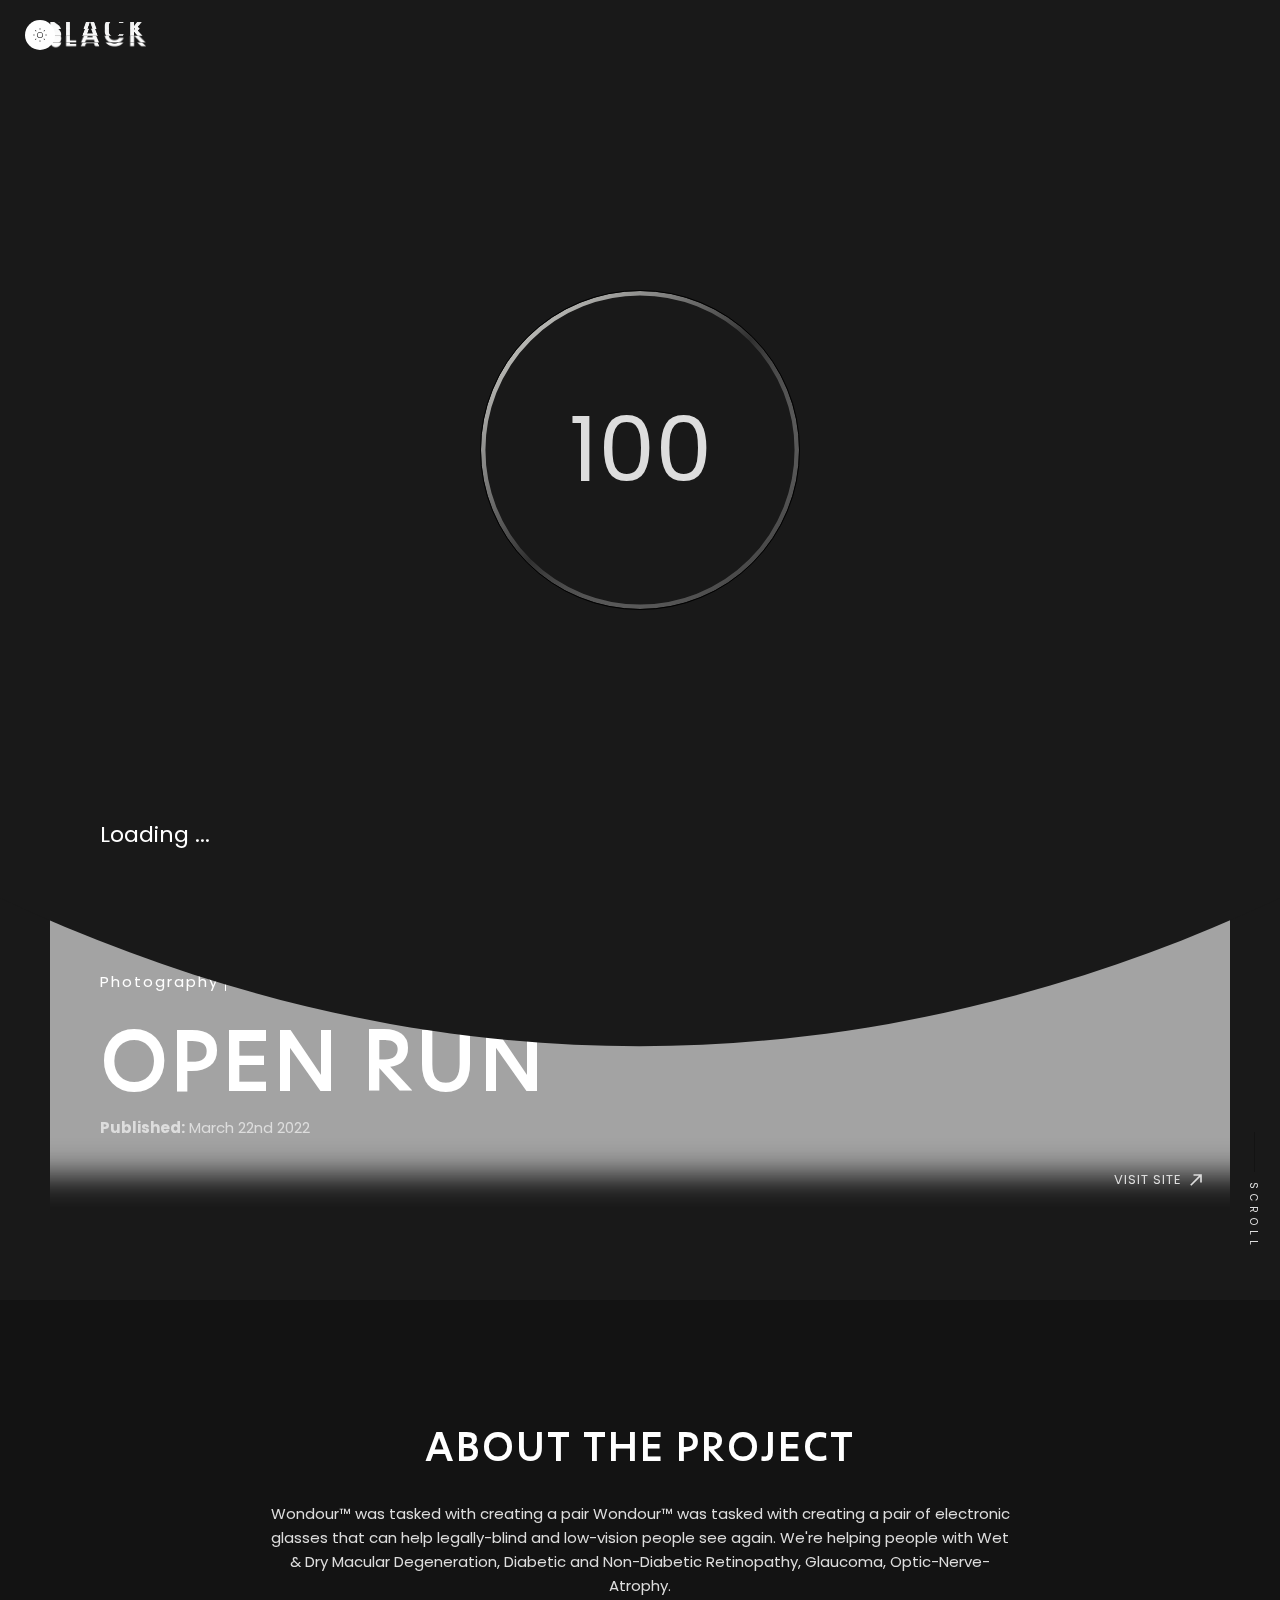
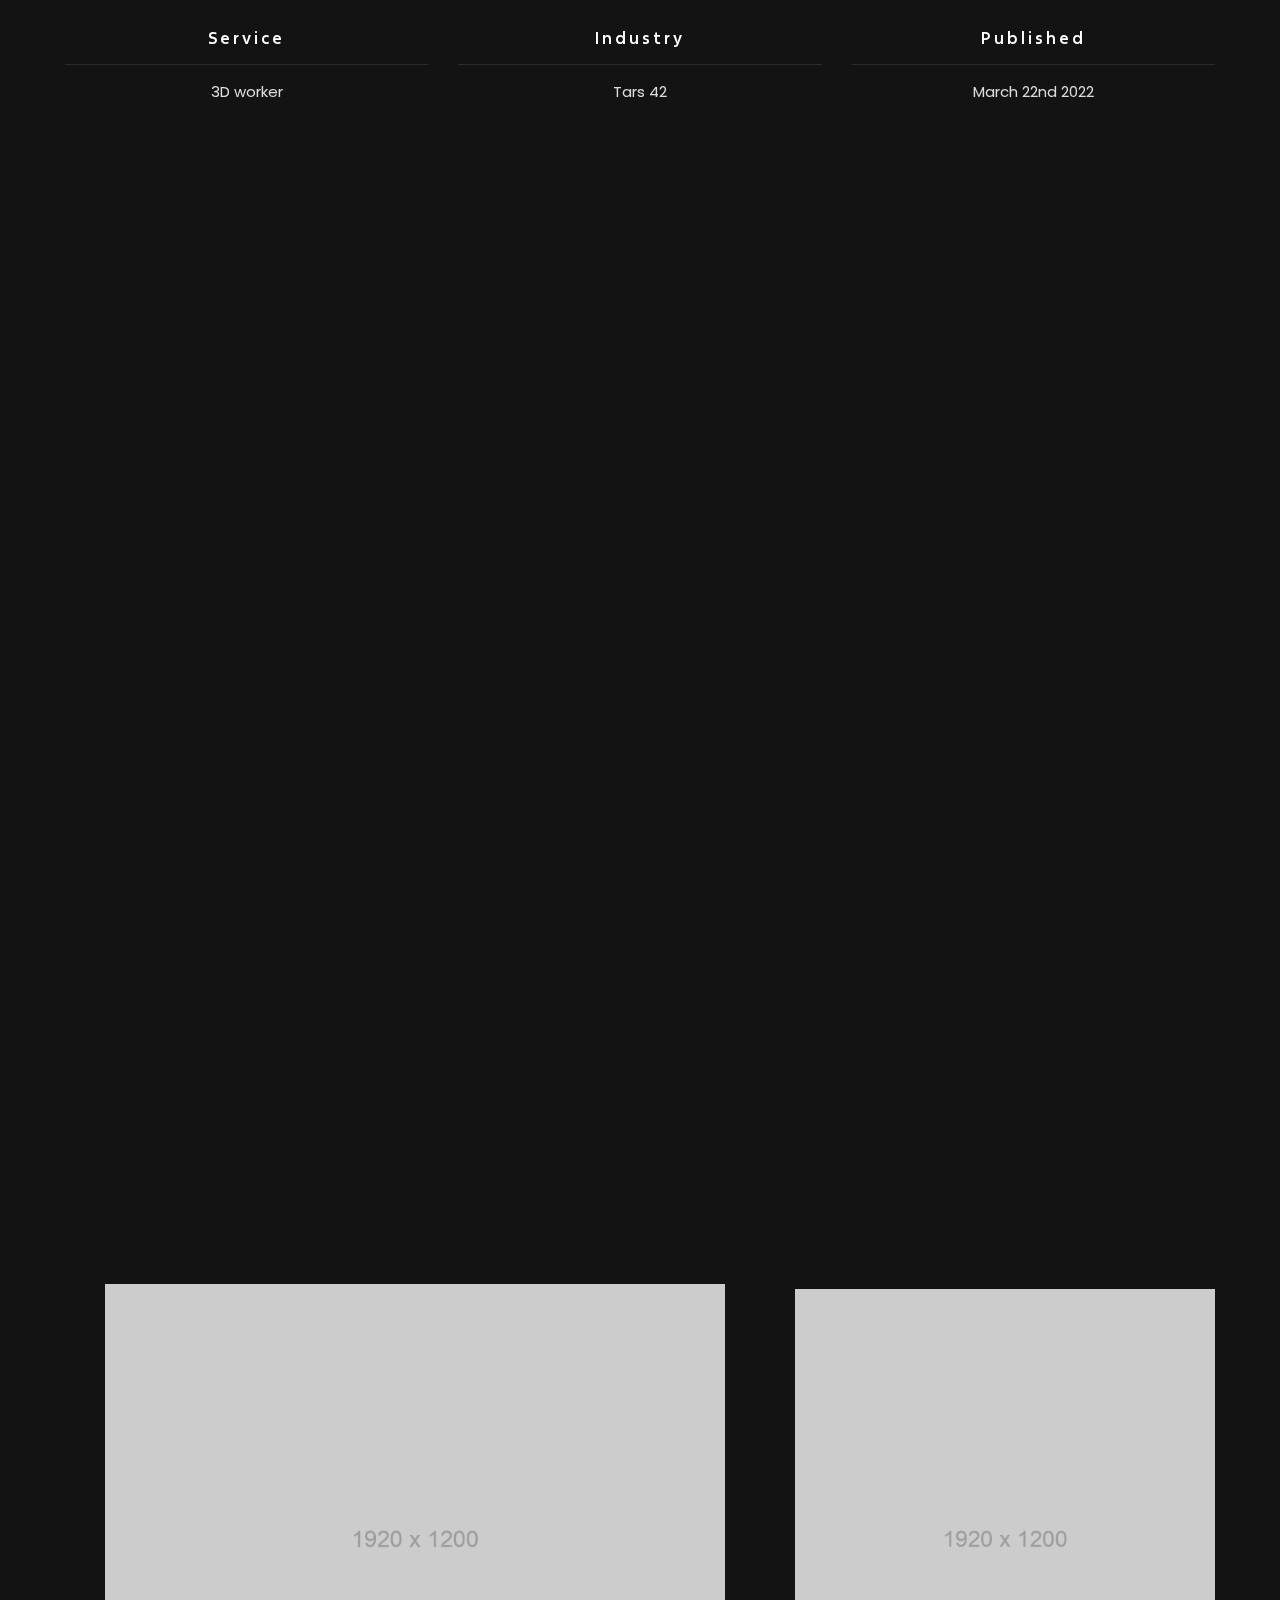
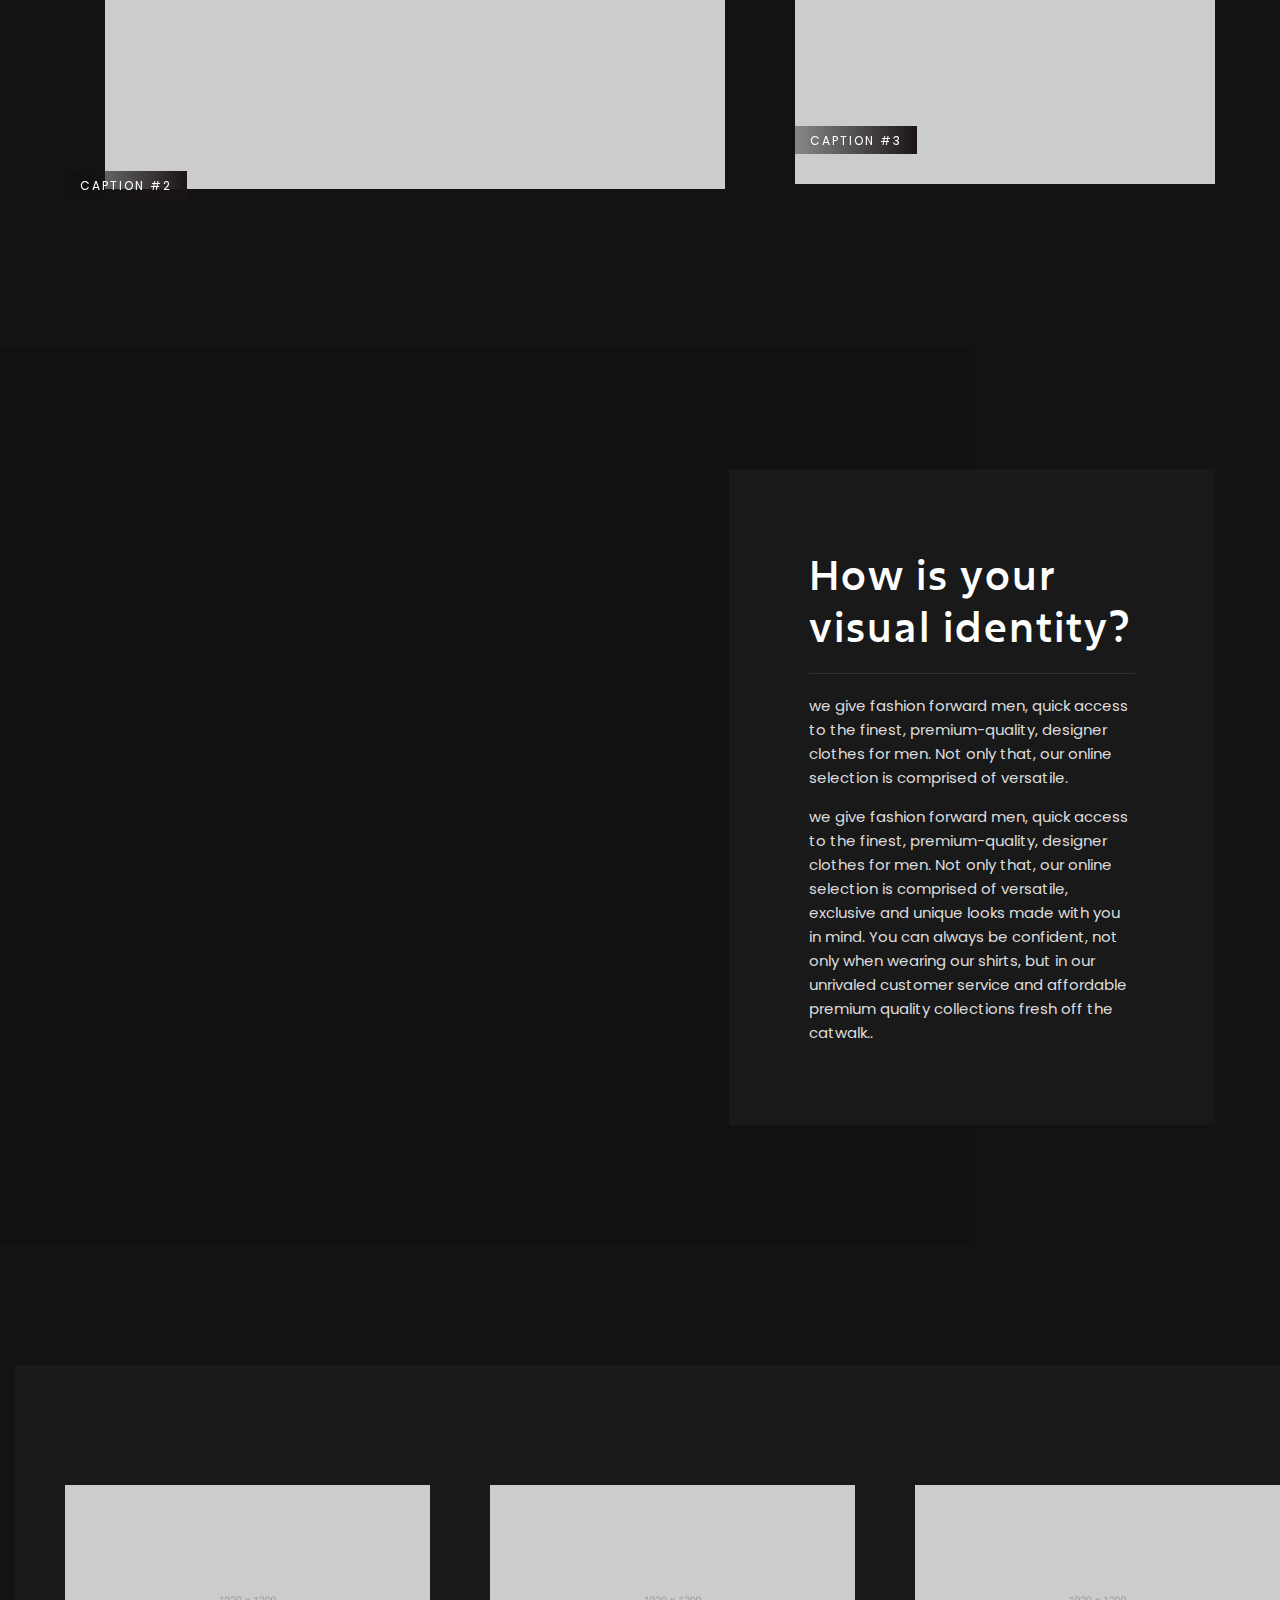
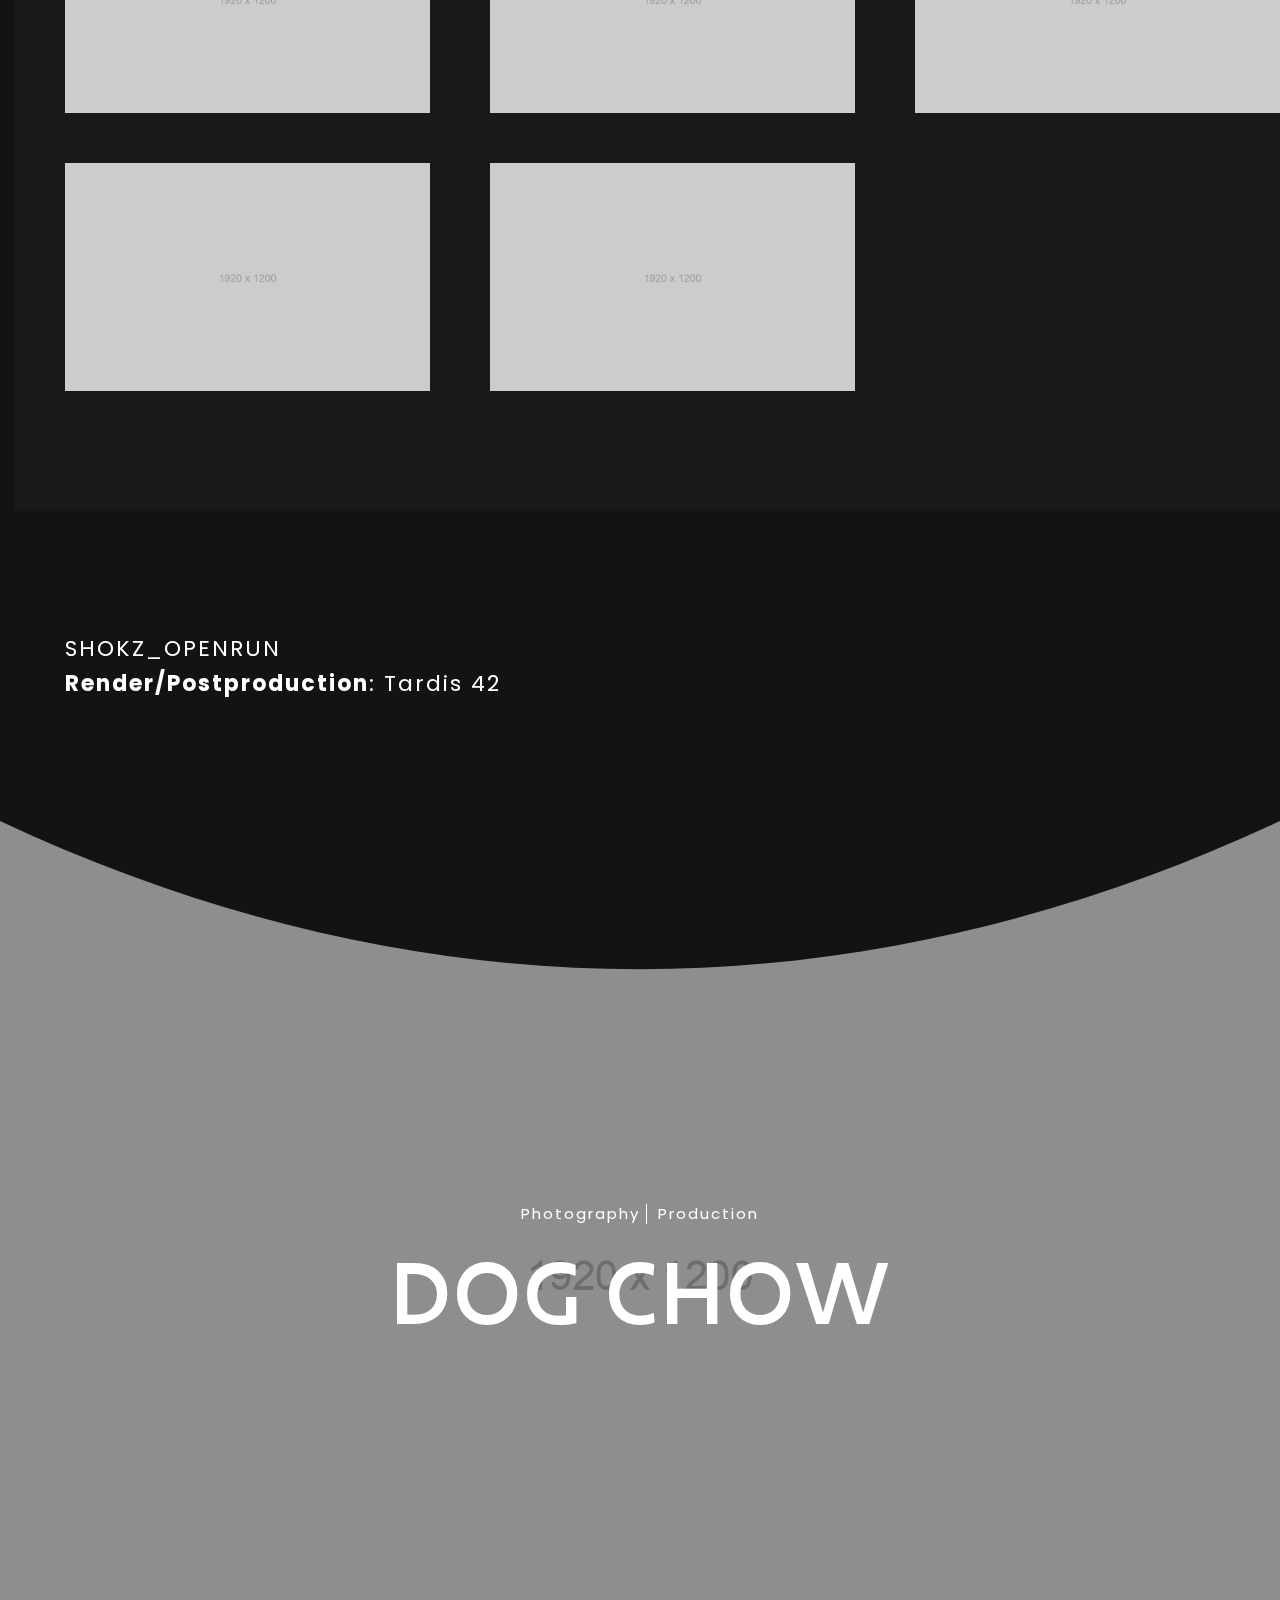
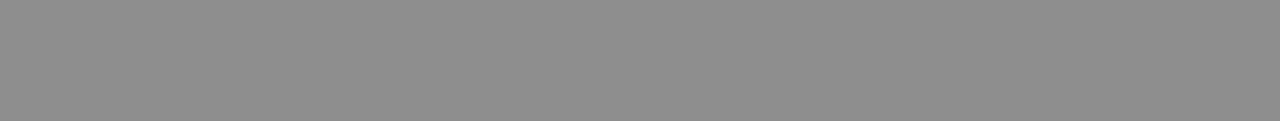
==== greenies.html @ b1cb2a5e "cambios en proyectos" ====
<!doctype html>
<html class="no-js" lang="">

<head>
    <meta charset="utf-8">

    <meta name="description" content="">
    <meta name="viewport" content="width=device-width, initial-scale=1">

    <link rel="icon" href="assets/img/logo-32x32.png" sizes="32x32"/>
    <link rel="icon" href="assets/img/logo-192x192.png" sizes="192x192"/>

    <title>OPEN RUN | Blackdsn</title>

    <link href="assets/css/plugins.css" rel="stylesheet"/>
    <link rel="stylesheet" href="assets/css/style.css">
</head>

<body class="v-dark dsn-ajax">


<div id="dsn_preloader" class="preloader">

    <div class="dsnload p-absolute">
        <span class="dsnload__row">
            <span class="dsnload__img">
            <img src="assets/img/logo-light.png" class="logo-dark" alt="Blackdsn" decoding="async" loading="lazy"/>
            <img src="assets/img/logo.png" class="logo-light" alt="Blackdsn" decoding="async" loading="lazy"/>
            </span>
        </span>
        <span class="dsnload__row dsnload__row--sibling">
            <span class="dsnload__img">
                 <img src="assets/img/logo-light.png" class="logo-dark" alt="Blackdsn" decoding="async" loading="lazy"/>
            <img src="assets/img/logo.png" class="logo-light" alt="Blackdsn" decoding="async" loading="lazy"/>
            </span>
        </span>
        <span class="dsnload__row dsnload__row--sibling">
            <span class="dsnload__img">
                <img src="assets/img/logo-light.png" class="logo-dark" alt="Blackdsn" decoding="async" loading="lazy"/>
            <img src="assets/img/logo.png" class="logo-light" alt="Blackdsn" decoding="async" loading="lazy"/>
            </span>
        </span>
        <span class="dsnload__row dsnload__row--sibling">
            <span class="dsnload__img">
               <img src="assets/img/logo-light.png" class="logo-dark" alt="Blackdsn" decoding="async" loading="lazy"/>
            <img src="assets/img/logo.png" class="logo-light" alt="Blackdsn" decoding="async" loading="lazy"/>
            </span>
        </span>


    </div>
    <svg width="100%" height="100%" viewBox="0 0 100 100" class="v-middle" preserveAspectRatio="xMinYMin meet"
         fill="none">
        <linearGradient id="linearColors" x1="0" y1="0" x2="1" y2="1">
            <stop offset="0%" stop-color="var(--theme-color)"></stop>
            <stop offset="50%" stop-color="var(--border-color)"></stop>
            <stop offset="100%" stop-color="var(--assistant-color)"></stop>
        </linearGradient>
        <path class="dsn-progress-path" d="M50,1 a49,49 0 0,1 0,98 a49,49 0 0,1 0,-98"/>
    </svg>
    <div class="loading-circle v-middle">
        <p class="loading-count v-middle">0</p>
    </div>

    <span class="loading-text text-uppercase mt-30 dsn-container">Loading ...</span>
    <div class="bg-load background-section d-flex align-items-end">
        <svg class="dsn-separator-bottom dsn-icon-assistant-color" width="100%" height="100%" viewBox="0 0 100 10"
             preserveAspectRatio="none">
            <path class="path-anim separator__path" data-dsn-to="M 0 0 C 40 0 55 0 100 0 L 0 0 Z"
                  vector-effect="non-scaling-stroke" d="M 0 0 C 40 16 75 10 100 0 L 0 0 Z"></path>
        </svg>
    </div>

</div>

<main id="main_root" class="main-root">

    <!-- ========== Menu ========== -->
    <header id="site_menu_header" class="site-header  dsn-container d-none dsn-hamburger">
        <div class="main-logo">
            <a href="index.html" data-dsn-text="Blackdsn" class="custom-logo-link main-brand effect-ajax" rel="home"
               aria-current="page">
                <img src="assets/img/logo-light.png" class="custom-logo logo-light" alt="Blackdsn"/>
                <img src="assets/img/logo.png" class="custom-logo logo-dark" alt="Blackdsn"/>
            </a>
        </div>
        <nav class="main-navigation ">
            <div class="menu-cover-title header-container dsn-container">MENU</div>
            <ul id="dsn-primary-list" class="primary-nav h2">
                <li class="nav-item has-sub-menu">
                    <a title="Home" href="#0">
                        <span class="overflow ">Home</span>
                    </a>
                    <ul class="nav-item">
                        <li class="dsn-back">
                                <span>
                                    <svg xmlns="http://www.w3.org/2000/svg" x="0px" y="0px" width="30px"
                                         viewBox="0 0 400.004 400.004" xml:space="preserve">
                                        <g>
                                            <path
                                                    d="M382.688,182.686H59.116l77.209-77.214c6.764-6.76,6.764-17.726,0-24.485c-6.764-6.764-17.73-6.764-24.484,0L5.073,187.757 c-6.764,6.76-6.764,17.727,0,24.485l106.768,106.775c3.381,3.383,7.812,5.072,12.242,5.072c4.43,0,8.861-1.689,12.242-5.072 c6.764-6.76,6.764-17.726,0-24.484l-77.209-77.218h323.572c9.562,0,17.316-7.753,17.316-17.315 C400.004,190.438,392.251,182.686,382.688,182.686z"/>
                                        </g>
                                    </svg>
                                    <span class="text-toggle-back">
                                        <span class="text-name">Home</span>
                                        <span class="text-back">Back</span>
                                    </span>
                                </span>
                        </li>
                        <li class="nav-item ">
                            <a title="Home" href="index.html">
                                <span class="overflow">Main Demo</span>
                            </a>
                        </li>
                        <li class="nav-item ">
                            <a title="Business" href="business.html" data-dsn-text="Business">
                                <span class="overflow">Business</span>
                            </a>
                        </li>
                        <li class="nav-item ">
                            <a title="Architecture" href="architecture.html" data-dsn-text="Architecture">
                                <span class="overflow">Architecture</span>
                            </a>
                        </li>
                        <li class="nav-item ">
                            <a title="Personal" href="personal.html" data-dsn-text="Personal">
                                <span class="overflow">Personal</span>
                            </a>
                        </li>
                        <li class="nav-item ">
                            <a title="Photographer" href="photographer.html" data-dsn-text="Photographer">
                                <span class="overflow">Photographer</span>
                            </a>
                        </li>
                        <li class="nav-item ">
                            <a title="Resume" href="resume.html" data-dsn-text="Resume">
                                <span class="overflow">Resume</span>
                            </a>
                        </li>
                        <li class="nav-item ">
                            <a title="Portfolio" href="metro-portfolio-1.html" data-dsn-text="Our Portfolio">
                                <span class="overflow">Metro Portfolio 1</span>
                            </a>
                        </li>
                        <li class="nav-item ">
                            <a title="Portfolio" href="metro-portfolio-2.html" data-dsn-text="Our Portfolio">
                                <span class="overflow">Metro Portfolio 2</span>
                            </a>
                        </li>
                    </ul>
                </li>
                <li class="nav-item has-sub-menu">
                    <a title="Home" href="#0">
                        <span class="overflow ">Portfolio</span>
                    </a>
                    <ul class="nav-item">
                        <li class="dsn-back">
                                <span>
                                    <svg xmlns="http://www.w3.org/2000/svg" x="0px" y="0px" width="30px"
                                         viewBox="0 0 400.004 400.004" xml:space="preserve">
                                        <g>
                                            <path
                                                    d="M382.688,182.686H59.116l77.209-77.214c6.764-6.76,6.764-17.726,0-24.485c-6.764-6.764-17.73-6.764-24.484,0L5.073,187.757 c-6.764,6.76-6.764,17.727,0,24.485l106.768,106.775c3.381,3.383,7.812,5.072,12.242,5.072c4.43,0,8.861-1.689,12.242-5.072 c6.764-6.76,6.764-17.726,0-24.484l-77.209-77.218h323.572c9.562,0,17.316-7.753,17.316-17.315 C400.004,190.438,392.251,182.686,382.688,182.686z"/>
                                        </g>
                                    </svg>
                                    <span class="text-toggle-back">
                                        <span class="text-name">Portfolio</span>
                                        <span class="text-back">Back</span>
                                    </span>
                                </span>
                        </li>
                        <li class="nav-item has-sub-menu">
                            <a title="Carousel" href="#0" data-dsn-text="Business">
                                <span class="overflow">Carousel</span>
                            </a>
                            <ul class="nav-item">
                                <li class="dsn-back">
                                <span>
                                    <svg xmlns="http://www.w3.org/2000/svg" x="0px" y="0px" width="30px"
                                         viewBox="0 0 400.004 400.004" xml:space="preserve">
                                        <g>
                                            <path
                                                    d="M382.688,182.686H59.116l77.209-77.214c6.764-6.76,6.764-17.726,0-24.485c-6.764-6.764-17.73-6.764-24.484,0L5.073,187.757 c-6.764,6.76-6.764,17.727,0,24.485l106.768,106.775c3.381,3.383,7.812,5.072,12.242,5.072c4.43,0,8.861-1.689,12.242-5.072 c6.764-6.76,6.764-17.726,0-24.484l-77.209-77.218h323.572c9.562,0,17.316-7.753,17.316-17.315 C400.004,190.438,392.251,182.686,382.688,182.686z"/>
                                        </g>
                                    </svg>
                                    <span class="text-toggle-back">
                                        <span class="text-name">Carousel</span>
                                        <span class="text-back">Back</span>
                                    </span>
                                </span>
                                </li>
                                <li class="nav-item ">
                                    <a title="Carousel Portfolio 1" href="carousel-portfolio-1.html"
                                       data-dsn-text="Our Portfolio">
                                        <span class="overflow">Carousel Portfolio 1</span>
                                    </a>
                                </li>
                                <li class="nav-item ">
                                    <a title="Carousel Portfolio" href="carousel-portfolio-2.html"
                                       data-dsn-text="Our Portfolio">
                                        <span class="overflow">Carousel Portfolio 2</span>
                                    </a>
                                </li>
                                <li class="nav-item ">
                                    <a title="Carousel Portfolio 3" href="carousel-portfolio-3.html"
                                       data-dsn-text="Our Portfolio">
                                        <span class="overflow">Carousel Portfolio 3</span>
                                    </a>
                                </li>
                            </ul>
                        </li>

                        <li class="nav-item has-sub-menu">
                            <a title="Carousel" href="#0" data-dsn-text="Business">
                                <span class="overflow">Sliders</span>
                            </a>
                            <ul class="nav-item">
                                <li class="dsn-back">
                                <span>
                                    <svg xmlns="http://www.w3.org/2000/svg" x="0px" y="0px" width="30px"
                                         viewBox="0 0 400.004 400.004" xml:space="preserve">
                                        <g>
                                            <path
                                                    d="M382.688,182.686H59.116l77.209-77.214c6.764-6.76,6.764-17.726,0-24.485c-6.764-6.764-17.73-6.764-24.484,0L5.073,187.757 c-6.764,6.76-6.764,17.727,0,24.485l106.768,106.775c3.381,3.383,7.812,5.072,12.242,5.072c4.43,0,8.861-1.689,12.242-5.072 c6.764-6.76,6.764-17.726,0-24.484l-77.209-77.218h323.572c9.562,0,17.316-7.753,17.316-17.315 C400.004,190.438,392.251,182.686,382.688,182.686z"/>
                                        </g>
                                    </svg>
                                    <span class="text-toggle-back">
                                        <span class="text-name">Sliders</span>
                                        <span class="text-back">Back</span>
                                    </span>
                                </span>
                                </li>
                                <li class="nav-item has-sub-menu">
                                    <a title="Slider" href="#0" data-dsn-text="Our Portfolio">
                                        <span class="overflow">Fullscreen</span>
                                    </a>
                                    <ul class="nav-item">
                                        <li class="dsn-back">
                                            <span>
                                    <svg xmlns="http://www.w3.org/2000/svg" x="0px" y="0px" width="30px"
                                         viewBox="0 0 400.004 400.004" xml:space="preserve">
                                        <g>
                                            <path d="M382.688,182.686H59.116l77.209-77.214c6.764-6.76,6.764-17.726,0-24.485c-6.764-6.764-17.73-6.764-24.484,0L5.073,187.757 c-6.764,6.76-6.764,17.727,0,24.485l106.768,106.775c3.381,3.383,7.812,5.072,12.242,5.072c4.43,0,8.861-1.689,12.242-5.072 c6.764-6.76,6.764-17.726,0-24.484l-77.209-77.218h323.572c9.562,0,17.316-7.753,17.316-17.315 C400.004,190.438,392.251,182.686,382.688,182.686z"/>
                                        </g>
                                    </svg>
                                    <span class="text-toggle-back">
                                        <span class="text-name">Fullscreen</span>
                                        <span class="text-back">Back</span>
                                    </span>
                                </span>
                                        </li>
                                        <li class="nav-item ">
                                            <a title="Slider" href="fullscreen-distortion-horizontal.html" data-dsn-text="Our Portfolio">
                                                <span class="overflow">Slider Distortion / H</span>
                                            </a>
                                        </li>
                                        <li class="nav-item">

                                            <a title="Slider" href="fullscreen-distortion-vertical.html" data-dsn-text="Our Portfolio">
                                                <span class="overflow">Slider Distortion / V</span>
                                            </a>

                                        </li>
                                        <li class="nav-item">

                                            <a title="Slider" href="fullscreen-parallax-horizontal.html" data-dsn-text="Our Portfolio">
                                                <span class="overflow">Slider Parallax / H</span>
                                            </a>

                                        </li>
                                        <li class="nav-item">

                                            <a title="Slider" href="fullscreen-parallax-vertical.html" data-dsn-text="Our Portfolio">
                                                <span class="overflow">Slider Parallax / V</span>
                                            </a>
                                        </li>
                                    </ul>
                                </li>
                                <li class="nav-item has-sub-menu">
                                    <a title="Slider" href="#0" data-dsn-text="Our Portfolio">
                                        <span class="overflow">Padding</span>
                                    </a>
                                    <ul class="nav-item">
                                        <li class="dsn-back">
                                            <span>
                                    <svg xmlns="http://www.w3.org/2000/svg" x="0px" y="0px" width="30px"
                                         viewBox="0 0 400.004 400.004" xml:space="preserve">
                                        <g>
                                            <path d="M382.688,182.686H59.116l77.209-77.214c6.764-6.76,6.764-17.726,0-24.485c-6.764-6.764-17.73-6.764-24.484,0L5.073,187.757 c-6.764,6.76-6.764,17.727,0,24.485l106.768,106.775c3.381,3.383,7.812,5.072,12.242,5.072c4.43,0,8.861-1.689,12.242-5.072 c6.764-6.76,6.764-17.726,0-24.484l-77.209-77.218h323.572c9.562,0,17.316-7.753,17.316-17.315 C400.004,190.438,392.251,182.686,382.688,182.686z"/>
                                        </g>
                                    </svg>
                                    <span class="text-toggle-back">
                                        <span class="text-name">Padding</span>
                                        <span class="text-back">Back</span>
                                    </span>
                                </span>
                                        </li>
                                        <li class="nav-item ">
                                            <a title="Slider" href="padding-distortion-horizontal.html" data-dsn-text="Our Portfolio">
                                                <span class="overflow">Slider Distortion / H</span>
                                            </a>
                                        </li>
                                        <li class="nav-item">

                                            <a title="Slider" href="padding-distortion-vertical.html" data-dsn-text="Our Portfolio">
                                                <span class="overflow">Slider Distortion / V</span>
                                            </a>

                                        </li>
                                        <li class="nav-item">

                                            <a title="Slider" href="padding-parallax-horizontal.html" data-dsn-text="Our Portfolio">
                                                <span class="overflow">Slider Parallax / H</span>
                                            </a>

                                        </li>
                                        <li class="nav-item">

                                            <a title="Slider" href="padding-parallax-vertical.html" data-dsn-text="Our Portfolio">
                                                <span class="overflow">Slider Parallax / V</span>
                                            </a>
                                        </li>
                                    </ul>
                                </li>
                                <li class="nav-item has-sub-menu">
                                    <a title="Slider" href="#0" data-dsn-text="Our Portfolio">
                                        <span class="overflow">Halfscreen</span>
                                    </a>
                                    <ul class="nav-item">
                                        <li class="dsn-back">
                                            <span>
                                    <svg xmlns="http://www.w3.org/2000/svg" x="0px" y="0px" width="30px"
                                         viewBox="0 0 400.004 400.004" xml:space="preserve">
                                        <g>
                                            <path d="M382.688,182.686H59.116l77.209-77.214c6.764-6.76,6.764-17.726,0-24.485c-6.764-6.764-17.73-6.764-24.484,0L5.073,187.757 c-6.764,6.76-6.764,17.727,0,24.485l106.768,106.775c3.381,3.383,7.812,5.072,12.242,5.072c4.43,0,8.861-1.689,12.242-5.072 c6.764-6.76,6.764-17.726,0-24.484l-77.209-77.218h323.572c9.562,0,17.316-7.753,17.316-17.315 C400.004,190.438,392.251,182.686,382.688,182.686z"/>
                                        </g>
                                    </svg>
                                    <span class="text-toggle-back">
                                        <span class="text-name">Halfscreen</span>
                                        <span class="text-back">Back</span>
                                    </span>
                                </span>
                                        </li>
                                        <li class="nav-item ">
                                            <a title="Slider" href="half-distortion-horizontal.html" data-dsn-text="Our Portfolio">
                                                <span class="overflow">Slider Distortion / H</span>
                                            </a>
                                        </li>
                                        <li class="nav-item">

                                            <a title="Slider" href="half-distortion-vertical.html" data-dsn-text="Our Portfolio">
                                                <span class="overflow">Slider Distortion / V</span>
                                            </a>

                                        </li>
                                        <li class="nav-item">

                                            <a title="Slider" href="half-parallax-horizontal.html" data-dsn-text="Our Portfolio">
                                                <span class="overflow">Slider Parallax / H</span>
                                            </a>

                                        </li>
                                        <li class="nav-item">

                                            <a title="Slider" href="half-parallax-vertical.html" data-dsn-text="Our Portfolio">
                                                <span class="overflow">Slider Parallax / V</span>
                                            </a>
                                        </li>
                                    </ul>
                                </li>
                            </ul>


                        </li>

                        <li class="nav-item has-sub-menu">
                            <a title="Card" href="#0" data-dsn-text="Portfolio">
                                <span class="overflow">Card</span>
                            </a>
                            <ul class="nav-item">
                                <li class="dsn-back">
                                <span>
                                    <svg xmlns="http://www.w3.org/2000/svg" x="0px" y="0px" width="30px"
                                         viewBox="0 0 400.004 400.004" xml:space="preserve">
                                        <g>
                                            <path
                                                    d="M382.688,182.686H59.116l77.209-77.214c6.764-6.76,6.764-17.726,0-24.485c-6.764-6.764-17.73-6.764-24.484,0L5.073,187.757 c-6.764,6.76-6.764,17.727,0,24.485l106.768,106.775c3.381,3.383,7.812,5.072,12.242,5.072c4.43,0,8.861-1.689,12.242-5.072 c6.764-6.76,6.764-17.726,0-24.484l-77.209-77.218h323.572c9.562,0,17.316-7.753,17.316-17.315 C400.004,190.438,392.251,182.686,382.688,182.686z"/>
                                        </g>
                                    </svg>
                                    <span class="text-toggle-back">
                                        <span class="text-name">Card</span>
                                        <span class="text-back">Back</span>
                                    </span>
                                </span>
                                </li>
                                <li class="nav-item ">
                                    <a title="work card 1" href="work-card-1.html"
                                       data-dsn-text="Our Portfolio">
                                        <span class="overflow">Work Card 1</span>
                                    </a>
                                </li>
                                <li class="nav-item ">
                                    <a title="work card 2" href="work-card-2.html"
                                       data-dsn-text="Our Portfolio">
                                        <span class="overflow">Work Card 2</span>
                                    </a>
                                </li>

                            </ul>
                        </li>

                        <li class="nav-item has-sub-menu">
                            <a title="Card" href="#0" data-dsn-text="Portfolio">
                                <span class="overflow">Classic</span>
                            </a>
                            <ul class="nav-item">
                                <li class="dsn-back">
                                <span>
                                    <svg xmlns="http://www.w3.org/2000/svg" x="0px" y="0px" width="30px"
                                         viewBox="0 0 400.004 400.004" xml:space="preserve">
                                        <g>
                                            <path
                                                    d="M382.688,182.686H59.116l77.209-77.214c6.764-6.76,6.764-17.726,0-24.485c-6.764-6.764-17.73-6.764-24.484,0L5.073,187.757 c-6.764,6.76-6.764,17.727,0,24.485l106.768,106.775c3.381,3.383,7.812,5.072,12.242,5.072c4.43,0,8.861-1.689,12.242-5.072 c6.764-6.76,6.764-17.726,0-24.484l-77.209-77.218h323.572c9.562,0,17.316-7.753,17.316-17.315 C400.004,190.438,392.251,182.686,382.688,182.686z"/>
                                        </g>
                                    </svg>
                                    <span class="text-toggle-back">
                                        <span class="text-name">Classic</span>
                                        <span class="text-back">Back</span>
                                    </span>
                                </span>
                                </li>
                                <li class="nav-item ">
                                    <a title="work classic 1" href="work-classic-1.html"
                                       data-dsn-text="Our Portfolio">
                                        <span class="overflow">Work classic 1</span>
                                    </a>
                                </li>
                                <li class="nav-item ">
                                    <a title="work classic 2" href="work-classic-2.html"
                                       data-dsn-text="Our Portfolio">
                                        <span class="overflow">Work classic 2</span>
                                    </a>
                                </li>

                            </ul>
                        </li>

                        <li class="nav-item has-sub-menu">
                            <a title="List" href="#0" data-dsn-text="Portfolio">
                                <span class="overflow">List</span>
                            </a>
                            <ul class="nav-item">
                                <li class="dsn-back">
                                <span>
                                    <svg xmlns="http://www.w3.org/2000/svg" x="0px" y="0px" width="30px"
                                         viewBox="0 0 400.004 400.004" xml:space="preserve">
                                        <g>
                                            <path
                                                    d="M382.688,182.686H59.116l77.209-77.214c6.764-6.76,6.764-17.726,0-24.485c-6.764-6.764-17.73-6.764-24.484,0L5.073,187.757 c-6.764,6.76-6.764,17.727,0,24.485l106.768,106.775c3.381,3.383,7.812,5.072,12.242,5.072c4.43,0,8.861-1.689,12.242-5.072 c6.764-6.76,6.764-17.726,0-24.484l-77.209-77.218h323.572c9.562,0,17.316-7.753,17.316-17.315 C400.004,190.438,392.251,182.686,382.688,182.686z"/>
                                        </g>
                                    </svg>
                                    <span class="text-toggle-back">
                                        <span class="text-name">List</span>
                                        <span class="text-back">Back</span>
                                    </span>
                                </span>
                                </li>
                                <li class="nav-item ">
                                    <a title="work list 1" href="work-list-1.html"
                                       data-dsn-text="Our Portfolio">
                                        <span class="overflow">Work List 1</span>
                                    </a>
                                </li>
                                <li class="nav-item ">
                                    <a title="work list 2" href="work-list-2.html"
                                       data-dsn-text="Our Portfolio">
                                        <span class="overflow">Work List 2</span>
                                    </a>
                                </li>

                            </ul>
                        </li>

                        <li class="nav-item has-sub-menu">
                            <a title="Metro" href="#0" data-dsn-text="Portfolio">
                                <span class="overflow">Metro</span>
                            </a>
                            <ul class="nav-item">
                                <li class="dsn-back">
                                <span>
                                    <svg xmlns="http://www.w3.org/2000/svg" x="0px" y="0px" width="30px"
                                         viewBox="0 0 400.004 400.004" xml:space="preserve">
                                        <g>
                                            <path
                                                    d="M382.688,182.686H59.116l77.209-77.214c6.764-6.76,6.764-17.726,0-24.485c-6.764-6.764-17.73-6.764-24.484,0L5.073,187.757 c-6.764,6.76-6.764,17.727,0,24.485l106.768,106.775c3.381,3.383,7.812,5.072,12.242,5.072c4.43,0,8.861-1.689,12.242-5.072 c6.764-6.76,6.764-17.726,0-24.484l-77.209-77.218h323.572c9.562,0,17.316-7.753,17.316-17.315 C400.004,190.438,392.251,182.686,382.688,182.686z"/>
                                        </g>
                                    </svg>
                                    <span class="text-toggle-back">
                                        <span class="text-name">Metro</span>
                                        <span class="text-back">Back</span>
                                    </span>
                                </span>
                                </li>
                                <li class="nav-item ">
                                    <a title="work Metro 1" href="metro-portfolio-1.html"
                                       data-dsn-text="Our Portfolio">
                                        <span class="overflow">Work Metro 1</span>
                                    </a>
                                </li>
                                <li class="nav-item ">
                                    <a title="work Metro 2" href="metro-portfolio-2.html"
                                       data-dsn-text="Our Portfolio">
                                        <span class="overflow">Work Metro 2</span>
                                    </a>
                                </li>

                            </ul>
                        </li>
                    </ul>
                </li>
                <li class="nav-item has-sub-menu">
                    <a title="Home" href="#0">
                        <span class="overflow ">Works</span>
                    </a>
                    <ul class="nav-item">
                        <li class="dsn-back">
                                <span>
                                    <svg xmlns="http://www.w3.org/2000/svg" x="0px" y="0px" width="30px"
                                         viewBox="0 0 400.004 400.004" xml:space="preserve">
                                        <g>
                                            <path
                                                    d="M382.688,182.686H59.116l77.209-77.214c6.764-6.76,6.764-17.726,0-24.485c-6.764-6.764-17.73-6.764-24.484,0L5.073,187.757 c-6.764,6.76-6.764,17.727,0,24.485l106.768,106.775c3.381,3.383,7.812,5.072,12.242,5.072c4.43,0,8.861-1.689,12.242-5.072 c6.764-6.76,6.764-17.726,0-24.484l-77.209-77.218h323.572c9.562,0,17.316-7.753,17.316-17.315 C400.004,190.438,392.251,182.686,382.688,182.686z"/>
                                        </g>
                                    </svg>
                                    <span class="text-toggle-back">
                                        <span class="text-name">Works</span>
                                        <span class="text-back">Back</span>
                                    </span>
                                </span>
                        </li>
                        <li class="nav-item ">
                            <a title="VISIONAID" href="project-1.html" data-dsn-text="VISIONAID">
                                <span class="overflow">VISIONAID</span>
                            </a>
                        </li>
                        <li class="nav-item ">
                            <a title="MEN FASHION" href="project-2.html" data-dsn-text="MEN FASHION">
                                <span class="overflow">MEN FASHION</span>
                            </a>
                        </li>
                        <li class="nav-item ">
                            <a title="AUDI RS" href="project-3.html" data-dsn-text="AUDI RS">
                                <span class="overflow">AUDI RS</span>
                            </a>
                        </li>
                        <li class="nav-item ">
                            <a title="OPEN RUN" href="project-4.html" data-dsn-text="OPEN RUN">
                                <span class="overflow">OPEN RUN</span>
                            </a>
                        </li>
                        <li class="nav-item ">
                            <a title="DOG CHOW" href="project-5.html" data-dsn-text="DOG CHOW">
                                <span class="overflow">DOG CHOW</span>
                            </a>
                        </li>
                        <li class="nav-item ">
                            <a title="HEADPHONES" href="project-6.html" data-dsn-text="HEADPHONES">
                                <span class="overflow">HEADPHONES</span>
                            </a>
                        </li>

                    </ul>
                </li>
                <li class="nav-item has-sub-menu">
                    <a title="Home" href="#0">
                        <span class="overflow ">Blog</span>
                    </a>
                    <ul class="nav-item">
                        <li class="dsn-back">
                                <span>
                                    <svg xmlns="http://www.w3.org/2000/svg" x="0px" y="0px" width="30px"
                                         viewBox="0 0 400.004 400.004" xml:space="preserve">
                                        <g>
                                            <path
                                                    d="M382.688,182.686H59.116l77.209-77.214c6.764-6.76,6.764-17.726,0-24.485c-6.764-6.764-17.73-6.764-24.484,0L5.073,187.757 c-6.764,6.76-6.764,17.727,0,24.485l106.768,106.775c3.381,3.383,7.812,5.072,12.242,5.072c4.43,0,8.861-1.689,12.242-5.072 c6.764-6.76,6.764-17.726,0-24.484l-77.209-77.218h323.572c9.562,0,17.316-7.753,17.316-17.315 C400.004,190.438,392.251,182.686,382.688,182.686z"/>
                                        </g>
                                    </svg>
                                    <span class="text-toggle-back">
                                        <span class="text-name">Blog</span>
                                        <span class="text-back">Back</span>
                                    </span>
                                </span>
                        </li>
                        <li class="nav-item ">
                            <a title="Stories" href="stories.html" data-dsn-text="Stories">
                                <span class="overflow">Stories</span>
                            </a>
                        </li>
                        <li class="nav-item ">
                            <a title="Single Post" href="single-post.html" data-dsn-text="Single Post">
                                <span class="overflow">Single Post</span>
                            </a>
                        </li>


                    </ul>
                </li>
                <li class="nav-item ">
                    <a title="Service" href="service.html" >
                        <span class="overflow">Service</span>
                    </a>
                </li>
                <li class="nav-item ">
                    <a title="Home" href="about-us.html">
                        <span class="overflow">About</span>
                    </a>
                </li>
                <li class="nav-item ">
                    <a title="Home" href="contact.html">
                        <span class="overflow">Contact</span>
                    </a>
                </li>
            </ul>
            <div class="container-content  d-flex flex-column justify-content-center section-margin">
                <div class="nav__info">
                    <div class="nav-content">
                        <h5 class="sm-title-block mb-10">Studio</h5>
                        26-30 New Damietta
                        El-Mahalla El-Kubra, SK1 66LM

                    </div>
                    <div class="nav-content mt-30">
                        <h5 class="sm-title-block mb-10">Contact</h5>
                        <p class="links over-hidden mb-1">
                            <a class="link-hover d-block" href="tel:00201004392260" data-hover-text="+00 (2)012 3321">+00 (2)01004392260</a>
                            <a class="link-hover" href="tel:00201024552406" data-hover-text="+00 (2)012 3321">+00 (2)01024552406</a>
                        </p>
                        <p class="links over-hidden"><a class="link-hover" href="mailto:info@dsngrid.com"
                                                        data-hover-text="info@dsngrid.com">info@dsngrid.com</a></p>

                    </div>
                </div>
                <div class="nav-social nav-content mt-30">
                    <div class="nav-social-inner p-relative">
                        <h5 class="sm-title-block mb-10">Follow us</h5>
                        <ul style="--dsn-li-name: dsn6;">
                            <li style="--dsn-li-index: 0;"><a href="#0" target="_blank"
                                                              rel="nofollow noopener noreferrer">Dribbble.</a></li>
                            <li style="--dsn-li-index: 1;"><a href="#0" target="_blank"
                                                              rel="nofollow noopener noreferrer">Behance.</a></li>
                            <li style="--dsn-li-index: 2;"><a href="#0" target="_blank"
                                                              rel="nofollow noopener noreferrer">Linkedin.</a></li>
                            <li style="--dsn-li-index: 3;"><a href="#0" target="_blank"
                                                              rel="nofollow noopener noreferrer">Twitter.</a></li>
                        </ul>
                    </div>
                </div>
            </div>
        </nav>
        <div id="navbar_toggle" class="navbar-toggle">
            <div class="toggle-icon">
                <div class="toggle-line"></div>
                <div class="toggle-line"></div>
                <div class="toggle-line"></div>
            </div>
            <div class="toggle-text">
                <div class="text-menu">Menu</div>
                <div class="text-open">Open</div>
                <div class="text-close">Close</div>
            </div>
        </div>
        <div class="bg-load background-main"></div>

        <svg width="100%" height="100%" viewBox="0 0 100 100" preserveAspectRatio="none"
             class="bg-load dsn-svg-transition">
            <path vector-effect="non-scaling-stroke" d="M 0 100 V 100 Q 50 100 100 100 V 100 z"/>
        </svg>

    </header>
    <!-- ========== End Menu ========== -->

    <!-- ========== Header  ========== -->
    <header id="dsn_header" class="dsn-header-animation  show-box-shadow dsn-container section-padding v-dark-head">
        <div class="entry-header p-relative over-hidden">
            <div class="p-absolute dsn-hero-parallax-img over-hidden before-z-index z-index-1 full-width"
                 id="hero_image" data-dsn-ajax="img" data-overlay="2">
                <img class="cover-bg-img transform-3d" src="assets/img/portfolio/project4/1.jpg" alt=""/>
            </div>

            <div id="hero_content" class="d-flex align-items-end p-relative h-100 dsn-hero-parallax-title container">
                <div class="content p-relative ">
                    <div class="intro-project w-100">
                        <div class="intro-title ">
                            <div id="dsn_metas" class="p-relative d-flex justify-content-between ">
                                <div class="metas has-separate p-relative mb-10">
                                    <span>Photography</span>
                                    <span>Production</span>
                                </div>
                            </div>
                            <div id="hero_title">
                                <h1 class="title" data-dsn-ajax="title">OPEN RUN</h1>
                            </div>
                            <p class="subtitle-meta metas p-relative mt-10"><b>Published:</b> March 22nd 2022</p>

                        </div>

                    </div>

                </div>

            </div>


        </div>


        <a class="background-main move-circle link-project p-absolute" data-dsn="parallax"
           href="https://www.behance.net/gallery/140001541/OpenRun-pro?tracking_source=search_projects" target="_blank"
           rel="nofollow">

            VISIT SITE
            <svg viewBox="0 0 1024 1024" version="1.1" xmlns="http://www.w3.org/2000/svg">
                <path d="M213.333333 750.506667L665.173333 298.666667H384V213.333333h426.666667v426.666667h-85.333334V358.826667L273.493333 810.666667 213.333333 750.506667z"/>
            </svg>

        </a>
        <a href="#page_wrapper" rel="nofollow" class="dsn-scroll-bottom"
           data-dsn-option='{"ease": "power4.inOut" , "duration" : 1.5}'>
            <div class="text">SCROLL</div>
        </a>

    </header>
    <!-- ========== End Header  ========== -->

    <div id="page_wrapper" class="wrapper">

        <!-- ========== Info Project  ========== -->
        <div class="info-project container text-center section-margin">
            <h2 class="title-h2 dsn-up">
                ABOUT THE PROJECT
            </h2>
            <p class="max-w750 mt-30 dsn-up">
                Wondour™ was tasked with creating a pair
                Wondour™ was tasked with creating a pair
                of electronic glasses that can help legally-blind and low-vision people see again. We're helping people
                with Wet & Dry Macular Degeneration, Diabetic and Non-Diabetic Retinopathy, Glaucoma,
                Optic-Nerve-Atrophy.
            </p>
            <ul class="intro-project-list mt-30 d-grid grid-md-3 grid-sm-2 ">

                <li class="dsn-up grid-item number-item">
                    <h5 class="title-list-project sm-title-block">Service</h5>
                    <p class="description-list-project dsn-auto">3D worker</p>
                </li>

                <li class="dsn-up grid-item number-item">
                    <h5 class="title-list-project sm-title-block">Industry</h5>
                    <p class="description-list-project dsn-auto">Tars 42</p>
                </li>

                <li class="dsn-up grid-item number-item">
                    <h5 class="title-list-project sm-title-block">Published</h5>
                    <p class="description-list-project dsn-auto">March 22nd 2022</p>
                </li>
            </ul>
        </div>
        <!-- ========== End Info Project  ========== -->

        <!-- ========== Parallax Image With Popup  ========== -->
        <div class="over-hidden section-margin">
            <div class="img-box-parallax dsn-animate dsn-effect-down has-popup" data-dsn-triggerhook="bottom"
                 data-dsn-grid="move-up">

                <div class="effect-popup before-z-index h-100"
                     data-src="assets/img/portfolio/project4/2.jpg"
                     data-caption="OpenRun pro" data-fancybox="_1" data-cursor="open" data-dsn-overlay="0">
                    <img class="cover-bg-img has-direction" src="assets/img/portfolio/project4/2.jpg"
                         data-dsn-position="50% 50%" alt=""/>
                </div>
                <div class="cap"><span>OpenRun pro</span></div>
            </div>
        </div>
        <!-- ========== End Parallax Image With Popup  ========== -->

        <!-- ========== Tow Image Popup  ========== -->
        <div class="container p-relative mb-section">
            <div class="d-grid grid-sm-2 align-items-center" data-dsn-gap="80px 60px">
                <div class="p-relative img-box-parallax before-z-index has-popup">
                    <div class="effect-popup before-z-index h-v-70 "
                         data-src="assets/img/portfolio/project4/3.jpg"
                         data-caption="Caption #2" data-fancybox="_1" data-cursor="open" data-dsn-overlay="0">
                        <img class="cover-bg-img" src="assets/img/portfolio/project4/3.jpg" alt="">
                    </div>
                    <div class="cap">
                        <span>Caption #2</span>
                    </div>
                </div>
                <div class="p-relative img-box-parallax before-z-index has-popup">
                    <div class="effect-popup before-z-index h-v-80"
                         data-src="assets/img/portfolio/project4/4.jpg"
                         data-caption="Caption #3" data-fancybox="_1" data-cursor="open" data-dsn-overlay="0">
                        <img class="cover-bg-img" src="assets/img/portfolio/project4/4.jpg" alt="">
                    </div>
                    <div class="cap">
                        <span>Caption #3</span>
                    </div>
                </div>
            </div>
        </div>
        <!-- ========== End Tow Image Popup  ========== -->


        <!-- ========== Right Box With Image  ========== -->
        <div class="right-box-image section-margin dsn-container dsn-left-container over-hidden">
            <div class="box-img">
                <div class="img-box-parallax h-v-80 w-100 before-z-index dsn-animate dsn-effect-left"
                     data-dsn-triggerhook="bottom"
                     data-dsn-grid="move-up" data-overlay="1">
                    <img src='assets/img/portfolio/project4/5.jpg' class="cover-bg-img has-direction"
                         data-dsn-position="50% 0%" alt=''/>
                </div>
            </div>
            <div class="box-info background-section box-padding section-margin" data-dsn-gap="30px 30px">
                <h2 class="title-h2">How is your <br>visual identity?</h2>
                <p class="mt-20 pt-20 border-top">
                    we give fashion forward men, quick access to the finest, premium-quality, designer clothes for men.
                    Not only that, our online selection is comprised of versatile.
                </p>

                <p class="mt-15">
                    we give fashion forward men, quick access to the finest, premium-quality, designer clothes for men.
                    Not only that, our online selection is comprised of versatile, exclusive and unique looks made with
                    you in mind. You can always be confident, not only when wearing our shirts, but in our unrivaled
                    customer service and affordable premium quality collections fresh off the catwalk..
                </p>

            </div>

        </div>
        <!-- ========== End Right Box With Image  ========== -->


        <!-- ========== Scroll Image Right  ========== -->
        <div class="dsn-container dsn-right-container over-hidden background-section section-padding section-margin">
            <div class="dsn-grid-layout dsn-grid  section-image section-move-image use-horizontal-scroll-image"
                 data-dsn-option='{"speed":2,"start":"100%","end":"0%"}'>
                <div class="grid-item">
                    <div class="image-item">
                        <img class="cover-bg-img" src="assets/img/portfolio/project4/6.jpg" alt=""/></div>
                </div>

                <div class="grid-item">
                    <div class="image-item">
                        <img class="cover-bg-img" src="assets/img/portfolio/project4/7.jpg" alt=""/></div>
                </div>

                <div class="grid-item">
                    <div class="image-item">
                        <img class="cover-bg-img" src="assets/img/portfolio/project4/8.jpg" alt=""/></div>
                </div>

                <div class="grid-item">
                    <div class="image-item">
                        <img class="cover-bg-img" src="assets/img/portfolio/project4/9.jpg" alt=""/></div>
                </div>

                <div class="grid-item">
                    <div class="image-item">
                        <img class="cover-bg-img" src="assets/img/portfolio/project4/10.jpg" alt=""/></div>
                </div>


            </div>
        </div>
        <!-- ========== Scroll Image Right  ========== -->

        <!-- ========== Paragraph  ========== -->
        <div class="container section-margin">
            <p class="title-block heading-color">
                <span class="dsn-up d-block">SHOKZ_OPENRUN</span>
                <span class="dsn-up"><b>Render/Postproduction</b>: Tardis 42</span>
            </p>
        </div>
        <!-- ========== End Paragraph  ========== -->


        <!-- ========== Next Project  ========== -->
        <div class="next-project section-padding p-relative footer-animate svg-animate">
            <svg class="dsn-separator dsn-separator-up  dsn-icon-main-color" width="100%" height="100%"
                 viewBox="0 0 100 10" preserveAspectRatio="none">
                <path class="path-anim separator__path" data-dsn-to="M 0 0 C 40 0 55 0 100 0 L 0 0 Z"
                      vector-effect="non-scaling-stroke" d="M 0 0 C 40 16 75 10 100 0 L 0 0 Z"></path>
            </svg>
            <div data-dsn-ajax="img"
                 class="p-absolute dsn-hero-parallax-img transform-3d bg-container over-hidden"
                 data-overlay="3">
                <img class="cover-bg-img wp-post-image" src="assets/img/portfolio/project5/1.jpg" alt=""
                     data-dsn-position="50% 50%"/>
            </div>
            <div class="dsn-container dsn-z-index-2 p-relative h-100 v-dark-head">
                <div class="p-relative h-100 d-flex flex-column justify-content-center">
                    <div class="intro-project w-100">
                        <div class="intro-title text-center">
                            <div class="metas has-separate p-relative mb-10">
                                <span>Photography</span>
                                <span>Production</span>
                            </div>

                            <div class="hero-title fill-text">
                                <a href="project-5.html" class="d-inline-block effect-ajax"
                                   data-dsn-ajax="next">
                                    <h2 class="title">DOG CHOW</h2>
                                </a>
                            </div>
                        </div>
                    </div>
                </div>

            </div>
        </div>
        <!-- ========== End Next Project  ========== -->
    </div>


</main>

<!-- ========== Cursor ========== -->
<div id="dsn_cursor" class="ball"></div>
<div id="dsn_cursor_inner" class="ball"></div>
<!-- ========== End Cursor ========== -->


<!-- ==========  Social ========== -->
<div class="social-side d-flex align-items-center flex-column justify-content-center">

    <ul class="socials d-flex flex-column-reverse">
        <li style="--dsn-index-animate : 0;">
            <a href="#0" target="_blank" rel="nofollow">
                <i class="fab fa-facebook-f" aria-hidden="true"></i> <span>Fb</span>
            </a>
        </li>
        <li style="--dsn-index-animate : 1;">
            <a href="#0" target="_blank" rel="nofollow">
                <i class="fab fa-instagram" aria-hidden="true"></i><span>Instagram</span>
            </a>
        </li>
        <li style="--dsn-index-animate : 2;">
            <a href="#0" target="_blank" rel="nofollow">
                <i class="fab fa-twitter" aria-hidden="true"></i><span>Tw</span>
            </a>
        </li>
        <li style="--dsn-index-animate : 3;">
            <a href="#0" target="_blank" rel="nofollow">
                <i class="fab fa-linkedin-in" aria-hidden="true"></i><span>Linkedin</span>
            </a>
        </li>
    </ul>
    <div class="icon">FOLLOW US</div>
</div>
<!-- ========== End Social ========== -->

<!-- ========== Style Option Page ========== -->
<div id="dsn_box_options" class="day-night">
    <div class="night active" data-dsn-theme="dark">
        <svg width="48" height="48" viewBox="0 0 48 48">
            <rect x="12.3" y="23.5" width="2.6" height="1"></rect>
            <rect x="16.1" y="15.3" transform="matrix(0.7071 -0.7071 0.7071 0.7071 -6.8871 16.5732)" width="1"
                  height="2.6"></rect>
            <rect x="23.5" y="12.3" width="1" height="2.6"></rect>
            <rect x="30.1" y="16.1" transform="matrix(0.7071 -0.7071 0.7071 0.7071 -2.5145 27.0538)" width="2.6"
                  height="1"></rect>
            <rect x="33.1" y="23.5" width="2.6" height="1"></rect>
            <rect x="30.9" y="30.1" transform="matrix(0.7071 -0.7071 0.7071 0.7071 -12.9952 31.4264)" width="1"
                  height="2.6"></rect>
            <rect x="23.5" y="33.1" width="1" height="2.6"></rect>
            <rect x="15.3" y="30.9" transform="matrix(0.7071 -0.7071 0.7071 0.7071 -17.3677 20.9457)" width="2.6"
                  height="1"></rect>
            <path
                    d="M24,18.7c-2.9,0-5.3,2.4-5.3,5.3s2.4,5.3,5.3,5.3s5.3-2.4,5.3-5.3S26.9,18.7,24,18.7z M24,28.3c-2.4,0-4.3-1.9-4.3-4.3s1.9-4.3,4.3-4.3s4.3,1.9,4.3,4.3S26.4,28.3,24,28.3z">
            </path>
        </svg>

    </div>
    <div class="moon" data-dsn-theme="night">
        <svg width="48" height="48" viewBox="0 0 48 48">
            <path
                    d="M24,33.9c-5.4,0-9.9-4.4-9.9-9.9c0-4.3,2.7-8,6.8-9.4l0.8-0.3l-0.1,0.9c-0.2,0.6-0.2,1.3-0.2,1.9c0,5.2,4.3,9.5,9.5,9.5c0.6,0,1.3-0.1,1.9-0.2l0.8-0.2L33.3,27C32,31.1,28.3,33.9,24,33.9z M20.4,15.9c-3.2,1.4-5.3,4.5-5.3,8.1c0,4.9,4,8.9,8.9,8.9c3.6,0,6.7-2.1,8.1-5.3c-0.4,0-0.8,0.1-1.3,0.1c-5.8,0-10.5-4.7-10.5-10.5C20.4,16.7,20.4,16.3,20.4,15.9z">
            </path>
        </svg>
    </div>
</div>
<!-- ========== End Style Option Page ========== -->

<!-- ========== Line BG ========== -->
<div id="line_head"><span class="container"></span></div>
<!-- ========== End Line BG ========== -->


<script src="assets/js/jquery-3.1.1.min.js"></script>
<script src="assets/js/plugins.min.js"></script>
<script src="assets/js/plugins/dsn-grid.min.js"></script>
<script src="assets/js/custom.js"></script>

</body>

</html>
---- assets/css/plugins.css ----
/*-----------------------------------------------------------------------------------

	Template Name:
	Template URI:
	Description:
	Author: design_grid
	Author URI:
	Version: 1.0

-----------------------------------------------------------------------------------*/

/* ----------------------------------------------------------------
			[ All Css Plugins & Helper Classes File ]
-----------------------------------------------------------------*/

/* == fontawesome == */
@import url("plugins/fontawesome-all.min.css");

/* == Swiper == */
@import url("plugins/swiper.min.css");

/* == animatedheadline == */
@import url("plugins/jquery.animatedheadline.css");

/* == fancybox popup == */
@import url("plugins/fancybox.css");

/* == magnific popup == */
@import url("plugins/fjGallery.css");

/* == Helper Class == */
@import url("global.css");
---- assets/css/style.css ----
@charset "UTF-8";
/*-----------------------------------------------------------

Template Name: BlackDsn - Ajax Portfolio HTML Template
  Template URI: http://theme.dsngrid.com/blackdsn
  Description: BlackDsn Ajax Portfolio Showcase HTML Template
  Author: design_grid
  Author URI: https://themeforest.net/user/design_grid
  Version: 1.0.0

-------------------------------------------------------------*/
/*-----------------------------------------------------------

    1.  Variables
    2.  Mixins
      - Mixins Master
      - Utilities
    3.  Normalize
    4.  Helpers
    5. Typography
      - Copy
	  - Headings
	6. Core
    7. Navigation
      - Links
      - Menus
	  - Next & Previous
    8. Content
      - pages
      - Comments
      - Archives
      - Footer
    9.Forms
      - Button
      - Fields
    10.Blocks
    11.Media
      - captions
    12.Version Light

-------------------------------------------------------------*/
:root, :root .v-light, :root .v-light-head {
  --bg-color: #f9f9f9;
  --assistant-color: #efefef;
  --theme-color: #e4dcd3;
  --theme-color-font: #fff;
  --font-color: #0009;
  --heading-color: #000;
  --border-color: #2828281a;
  --smooth-color: #141414;
  --reverse-color: #141414;
  --reverse-heading-color: #fff;
  --bg-btn: #f6fafd;
  /**
     Elementor color
  */
  --divider-color: var(--border-color);
}

:root .v-dark, :root .v-dark-head {
  --bg-color: #131313;
  --assistant-color: #191919;
  --theme-color: #e4e4dd;
  --font-color: #ddd;
  --heading-color: #fff;
  --border-color: #ffffff1a;
  --smooth-color: #f9f9f9;
  --reverse-color: #f9f9f9;
  --reverse-heading-color: #000;
  --bg-btn: #0a0909;
}
:root .v-dark .background-theme, :root .v-dark.background-theme, :root .v-dark-head .background-theme, :root .v-dark-head.background-theme {
  --font-color: #0009;
  --heading-color: #000;
}

@media only screen and (max-width: 991px) {
  .v-dark-head-mobile {
    --bg-color: #131313;
    --assistant-color: #191919;
    --theme-color: #e4e4dd;
    --font-color: #ddd;
    --heading-color: #fff;
    --border-color: #ffffff1a;
    --smooth-color: #f9f9f9;
    --reverse-color: #f9f9f9;
    --reverse-heading-color: #000;
    --bg-btn: #0a0909;
  }
  .v-dark-head-mobile .background-theme, .v-dark-head-mobile.background-theme {
    --font-color: #0009;
    --heading-color: #000;
  }
}
:root {
  --body-font: "Poppins", sans-serif;
  --heading-font: "Excon", sans-serif;
  --font-code: Menlo, monaco, Consolas, Lucida Console, monospace;
  --font-pre: "Courier 10 Pitch", Courier, monospace;
  --font-size-base: 15px;
  --font-size-h1: 40px;
  --font-size-h2: 35px;
  --font-size-h3: 30px;
  --font-size-h4: 25px;
  --font-size-h5: 22px;
  --font-size-h6: 16px;
  --menu-size: 12px;
  --line-height-base: 1.3;
  --line-height-content: 1.6;
  --font-weight-heading: 500;
  --font-weight-body: 400;
  --smooth-width: 4px;
  --bg-overlay: #000;
  --overlay-blend-mode: unset;
}
:root .dsn-icon-theme-color {
  --theme-color: #f7e0c7;
}
@media only screen and (min-width: 1400px) {
  :root {
    --dsn-gap-container: 100px;
    --title-heading: 95px;
  }
  :root .container, :root .dsn-left-container, :root .dsn-right-container {
    --dsn-gap-container: 50px;
  }
}
@media only screen and (max-width: 1399px) {
  :root {
    --dsn-gap-container: 50px;
    --title-heading: 85px;
  }
}
@media only screen and (max-width: 1200px) {
  :root {
    --title-heading: 75px;
  }
}
@media only screen and (min-width: 992px) {
  :root {
    --margin-padding: 120px;
    --box-padding: 80px 40px;
  }
}
@media only screen and (max-width: 991px) {
  :root {
    --margin-padding: 80px;
    --box-padding: 60px var(--dsn-gap-container);
    --title-heading: 65px;
  }
}
@media only screen and (min-width: 768px) and (max-width: 991px) {
  :root {
    --dsn-gap-container: 40px;
  }
}
@media only screen and (min-width: 576px) and (max-width: 767px) {
  :root {
    --dsn-gap-container: 25px;
    --title-heading: 47px;
  }
}
@media only screen and (max-width: 575px) {
  :root {
    --dsn-gap-container: 15px;
    --title-heading: 47px;
  }
}

/* -------------------------------------------------------
                   Core
-------------------------------------------------------- */
html {
  font-size: var(--font-size-base);
  scroll-behavior: initial;
}

body {
  background-color: var(--bg-color);
  color: var(--font-color);
  line-height: var(--line-height-base);
  font-family: var(--body-font);
  font-weight: var(--font-weight-body);
  margin: 0;
  text-rendering: optimizeLegibility;
  transition: 100ms;
  transition-property: background-color, color;
  width: 100%;
  min-height: 100%;
}

#dsn_cursor, #dsn_cursor_inner {
  position: fixed;
  top: 0;
  left: 0;
  border-radius: 50%;
  pointer-events: none;
  z-index: 99;
}
body:not(.dsn-cursor-effect) #dsn_cursor, body:not(.dsn-cursor-effect) #dsn_cursor_inner {
  display: none;
}
@media only screen and (max-width: 991px) {
  #dsn_cursor, #dsn_cursor_inner {
    display: none;
  }
}

#dsn_cursor {
  width: 30px;
  height: 30px;
  border: 2px solid var(--theme-color);
}
#dsn_cursor path {
  display: none;
  stroke-dasharray: 400;
  stroke-dashoffset: 400;
  stroke-width: 1;
}

#dsn_cursor_inner {
  width: 7px;
  height: 7px;
  background-color: var(--theme-color);
}

.unique-demos .box-content {
  opacity: 0.015;
}
.unique-demos .box-content .title {
  font-size: 8vw;
}

#dsn_preloader {
  position: fixed;
  width: 100vw;
  max-width: 100%;
  height: 100vh;
  z-index: 98;
  flex-direction: column;
  overflow: hidden;
  left: 0;
}
#dsn_preloader .bg-load {
  z-index: -1;
}
@media only screen and (min-width: 992px) {
  #dsn_preloader {
    --width-loading-circle: 25vw ;
  }
}
@media only screen and (max-width: 991px) {
  #dsn_preloader {
    --width-loading-circle: 50vw ;
  }
}
#dsn_preloader svg.v-middle, #dsn_preloader .loading-circle {
  width: var(--width-loading-circle);
  height: var(--width-loading-circle);
}
#dsn_preloader svg.v-middle path {
  display: block;
  stroke-dasharray: 310px;
  stroke-dashoffset: 310px;
  stroke: url(#linearColors);
  animation: spin 1s infinite linear;
  transform-origin: center;
  width: 100%;
  height: 100%;
  stroke-width: 1.4;
}
#dsn_preloader .loading-circle {
  font-size: 7vw;
  border-radius: 50%;
  border: 1px solid #000;
}
#dsn_preloader .loading-text {
  position: absolute;
  font-size: 22px;
  color: var(--heading-color);
  left: var(--dsn-gap-container);
  bottom: 50px;
}

.dsnload {
  top: 22px;
  left: var(--dsn-gap-container);
}
.dsnload .dsnload__img {
  display: block;
  transform-origin: bottom left;
  animation: moveIn 2s 0s cubic-bezier(0.36, 0, 0.06, 1) alternate infinite;
}
.dsnload .dsnload__img img {
  width: 96px;
}
.dsnload .dsnload__row:nth-child(1) {
  -webkit-clip-path: polygon(-10% 75%, 110% 75%, 110% 110%, -10% 110%);
          clip-path: polygon(-10% 75%, 110% 75%, 110% 110%, -10% 110%);
}
.dsnload .dsnload__row:nth-child(1) .dsnload__img {
  transform: translateY(-0.1em);
}
.dsnload .dsnload__row:nth-child(2) {
  -webkit-clip-path: polygon(-10% 50%, 110% 50%, 110% 75.3%, -10% 75.3%);
          clip-path: polygon(-10% 50%, 110% 50%, 110% 75.3%, -10% 75.3%);
}
.dsnload .dsnload__row:nth-child(2) .dsnload__img {
  transform: translateY(-0.3em) scaleY(1.1);
}
.dsnload .dsnload__row:nth-child(3) {
  -webkit-clip-path: polygon(-10% 25%, 110% 25%, 110% 50.3%, -10% 50.3%);
          clip-path: polygon(-10% 25%, 110% 25%, 110% 50.3%, -10% 50.3%);
}
.dsnload .dsnload__row:nth-child(3) .dsnload__img {
  transform: translateY(-0.5em) scaleY(1.2);
}
.dsnload .dsnload__row:nth-child(4) {
  -webkit-clip-path: polygon(-10% 0%, 110% 0%, 110% 25.3%, -10% 25.3%);
          clip-path: polygon(-10% 0%, 110% 0%, 110% 25.3%, -10% 25.3%);
}
.dsnload .dsnload__row:nth-child(4) .dsnload__img {
  transform: translateY(-0.7em) scaleY(1.3);
}
.dsnload .dsnload__row.dsnload__row--sibling {
  position: absolute;
  top: 0;
  left: 0;
  -webkit-user-select: none;
          user-select: none;
}

@keyframes moveIn {
  50%, 100% {
    transform: translateY(0em);
  }
  0% {
    opacity: 0;
    filter: blur(5px);
  }
  100% {
    opacity: 1;
    filter: blur(0px);
  }
}
@keyframes spin {
  0% {
    transform: rotate(0deg);
  }
  100% {
    transform: rotate(360deg);
  }
}
.day-night {
  position: fixed;
  z-index: 100;
  top: 20px;
  left: 25px;
  width: 30px;
  height: 30px;
  cursor: pointer;
  text-align: center;
}
.day-night svg {
  width: 30px;
  height: 30px;
}
.day-night .title-mode {
  writing-mode: vertical-rl;
  -webkit-text-orientation: mixed;
          text-orientation: mixed;
  margin-top: 10px;
  letter-spacing: 7px;
  background-color: var(--assistant-color);
  width: 40px;
  margin-left: -5px;
  padding-bottom: 10px;
  border-radius: 0 0 15px 15px;
  line-height: 38px;
}
.day-night .title-mode:before {
  content: "";
  position: absolute;
  left: -5px;
  top: -10px;
  height: 50px;
  width: 40px;
  background-color: inherit;
  z-index: -1;
  border-radius: 15px 15px 0 0;
}
@media only screen and (max-width: 991px) {
  .day-night {
    top: 30px;
    left: 200px;
    display: none;
  }
}
@media only screen and (max-width: 767px) {
  .day-night {
    top: 50px;
    left: 150px;
    display: none;
  }
}
.day-night .night,
.day-night .moon {
  position: absolute;
  top: 0;
  right: 0;
  bottom: 0;
  left: 0;
  width: 100%;
  height: 100%;
  pointer-events: none;
  transition: opacity 0.2s;
  border-radius: 100%;
  opacity: 0;
}
.day-night .night svg,
.day-night .moon svg {
  width: 100%;
  height: 100%;
}
.day-night .night {
  border: 1px solid rgba(255, 255, 255, 0.18);
  background-color: #fff;
  opacity: 1;
}
.day-night .night svg {
  fill: #000;
  width: 100%;
  height: 100%;
}
.day-night .moon {
  border: 1px solid rgba(255, 255, 255, 0.18);
  background-color: #000;
  opacity: 0;
}
.day-night .moon svg {
  transform: rotate(270deg);
  fill: #f0f0f0;
}
.v-light .day-night .night {
  opacity: 0;
}
.v-light .day-night .moon {
  opacity: 1;
}

#main_root:before, #main_root:after {
  clear: both;
  min-height: 1px;
  display: block;
}

#page_wrapper {
  position: relative;
  z-index: 1;
}

.elementor-widget-dsn_bg_mask.elementor-element.elementor-absolute, .elementor-widget-dsn_bg_mask.elementor-element.elementor-fixed {
  z-index: 0;
}

.bg-load {
  position: fixed;
  top: 0;
  left: 0;
  width: 100%;
  height: 100%;
  z-index: 99;
}
.bg-load svg {
  fill: var(--dsn-color-icon, var(--theme-color));
  pointer-events: none;
  width: 100%;
  height: 150px;
}
.bg-load svg.dsn-separator-bottom {
  transform: translateY(148px);
}
.bg-load svg.dsn-separator-top {
  transform: translateY(-148px) rotate(180deg);
}

.dsn-heading-title.p-10 {
  padding-top: 5px;
  padding-bottom: 5px;
  letter-spacing: 2px;
}

#line_head {
  position: fixed;
  z-index: -1;
  top: 0;
  left: 0;
  width: 100%;
  height: 100%;
  pointer-events: none;
  opacity: 0.2;
}
#line_head > .container {
  position: relative;
  height: 100%;
  left: 50%;
  transform: translateX(-50%);
  border-left: 1px solid var(--border-color);
  border-right: 1px solid var(--border-color);
}
#line_head > .container:before {
  content: "";
  display: block;
  position: relative;
  width: 1px;
  background-color: var(--border-color);
  height: 100%;
  margin: 0 auto;
}

.dsn-separator:not(.dsn-duration) {
  display: none;
}

.footer-animate.svg-animate .dsn-separator {
  top: 0;
  fill: var(--dsn-color-icon, var(--theme-color));
  position: absolute;
  display: block;
  pointer-events: none;
  width: 100%;
  height: 150px;
  z-index: 10;
  left: 0;
  background-color: transparent;
}
@media only screen and (max-width: 991px) {
  .footer-animate.svg-animate .dsn-separator {
    height: 100px;
  }
}
@media only screen and (max-width: 991px) {
  .footer-animate.svg-animate .dsn-separator {
    height: 80px;
  }
}
@media only screen and (max-width: 400px) {
  .footer-animate.svg-animate .dsn-separator {
    height: 50px;
  }
}

.dsn-separator-up {
  top: -1px;
}

.aspect-ratio-1 .box-image-link {
  overflow: hidden;
  position: relative;
  aspect-ratio: 1/1;
  border-radius: 50%;
}

.clip-path-circle .swiper-slide {
  -webkit-clip-path: circle(44% at 50% 50%);
          clip-path: circle(44% at 50% 50%);
}

.background-overlay {
  height: 100%;
  width: 100%;
  top: 0;
  left: 0;
  position: absolute;
  pointer-events: none;
}

.bg-1 {
  background-image: url("../img/bg-1.png");
  background-position: bottom left;
  background-repeat: no-repeat;
  opacity: 0.3;
}

.experience .exp-number {
  background-image: url("../img/bg-2.svg");
  color: transparent;
  -webkit-text-stroke: 1.5px var(--heading-color);
  -webkit-text-fill-color: transparent;
  -webkit-background-clip: text;
  background-clip: text;
  transform: scale3d(1, 1.2, 1);
  background-position: center;
  background-repeat: no-repeat;
  background-size: cover;
  max-width: 570px;
  font-size: 113px;
  font-weight: 600;
  line-height: 90px;
}

.bg-dots:not(.dsn-btn, .service-item, .service-item-inner), .bg-dots .background-section:not(.dsn-btn, .service-item, .service-item-inner), .bg-dots .background-main:not(.dsn-btn, .service-item, .service-item-inner), .bg-dots .background-theme:not(.dsn-btn, .service-item, .service-item-inner) {
  background-image: url("../img/bg-dot.png");
}

.bg-dots.v-light:not(.dsn-btn, .service-item, .service-item-inner), .bg-dots.v-light .background-section:not(.dsn-btn, .service-item, .service-item-inner), .bg-dots.v-light .background-main:not(.dsn-btn, .service-item, .service-item-inner), .bg-dots.v-light .background-theme:not(.dsn-btn, .service-item, .service-item-inner), .v-light .bg-dots:not(.dsn-btn, .service-item, .service-item-inner), .v-light .bg-dots .background-section:not(.dsn-btn, .service-item, .service-item-inner), .v-light .bg-dots .background-main:not(.dsn-btn, .service-item, .service-item-inner), .v-light .bg-dots .background-theme:not(.dsn-btn, .service-item, .service-item-inner) {
  background-image: url("../img/bg-dot-light.png");
}

.bg-pattern {
  background-image: url("../img/bg-2.svg");
  background-position: center center;
  background-repeat: no-repeat;
  background-size: cover;
  opacity: 0.2;
}

.pt-header {
  padding-top: 160px;
}

.dsn-align-center {
  position: relative;
  min-height: 100vh;
  display: flex;
  align-items: center;
}
.dsn-align-center > * {
  width: 100%;
}

@media only screen and (max-width: 991px) {
  .left-box-image.mb-section, .box-info.mt-section {
    --margin-padding: 0;
  }

  .box-info.p-80 {
    padding: var(--box-padding);
  }
}
@media only screen and (max-width: 767px) {
  .dsn-def-btn.justify-self-end, .dsn-normal-btn.justify-self-end {
    justify-self: inherit;
  }
}
input::placeholder,
textarea::placeholder,
.form-control::placeholder,
.form-box input::placeholder,
.form-box textarea::placeholder {
  color: var(--font-color);
}

input[type=search]::-webkit-search-decoration {
  display: none;
}

fieldset {
  padding: 30px;
}
fieldset form > * {
  margin-bottom: 30px;
}
fieldset form:last-child {
  margin-bottom: 0;
}
fieldset form p {
  margin-top: 0;
}
fieldset form textarea,
fieldset form input {
  margin-bottom: 0;
  padding: 10px;
}

.dsn-no-results .dsn-search .search-form input {
  min-width: 460px;
}

.entry-form label {
  font-weight: 600;
  font-family: var(--heading-font);
  padding-bottom: 10px;
  display: block;
}
.entry-form input,
.entry-form textarea {
  font-family: var(--heading-font);
  font-size: 14px;
  width: 100%;
  border: none;
  border-bottom: 1px solid var(--border-color);
  color: var(--heading-color);
  padding: 10px;
  letter-spacing: 2px;
  background-color: var(--assistant-color);
}
.entry-form input::placeholder,
.entry-form textarea::placeholder {
  color: var(--heading-color);
  font-size: 14px;
  letter-spacing: 2px;
}
.entry-form textarea {
  min-height: 80px;
}

.dsn-def-btn > *, .dsn-def-btn > * .dsn-btn, .dsn-normal-btn > *, .dsn-normal-btn > * .dsn-btn {
  display: flex;
  align-items: center;
}

.dsn-normal-btn > * .dsn-btn {
  justify-content: center;
}

.dsn-btn {
  position: relative;
  text-align: center;
}
.dsn-btn .title-btn, .dsn-btn .dsn-icon {
  z-index: 2;
}
.dsn-btn .icon-circle {
  z-index: 1 !important;
}
.dsn-btn .btn-icon-left {
  margin-right: 10px;
}
.dsn-btn .btn-icon-right {
  margin-left: 10px;
}
.dsn-btn .title-btn {
  position: relative;
  font-size: 13px;
  line-height: 1.2;
  letter-spacing: 2px;
}

.dsn-def-btn {
  --dsn-icon-size: 15px;
}
.dsn-def-btn .dsn-btn, .dsn-def-btn .dsn-icon:before, .dsn-def-btn .dsn-icon i, .dsn-def-btn .dsn-icon svg {
  transition: 0.45s cubic-bezier(0.65, 0, 0.076, 1);
  transition-property: width, padding, margin;
}
.dsn-def-btn .icon-circle {
  display: none;
}
.dsn-def-btn .dsn-icon {
  width: 50px;
  height: 50px;
  line-height: 50px;
  border-radius: 50px;
  z-index: 0;
}
.dsn-def-btn .dsn-icon > * {
  position: relative;
  z-index: 1;
}
.dsn-def-btn .dsn-icon:before {
  content: "";
  position: absolute;
  width: inherit;
  height: inherit;
  border-radius: inherit;
}
.dsn-def-btn .dsn-icon.btn-icon-left:before {
  left: 0;
}
.dsn-def-btn .dsn-icon.btn-icon-right:before {
  right: 0;
}

.dsn-def-btn:not(.dsn-hover-icon) .dsn-btn:hover.has-icon-left {
  padding-right: 50px;
}
.dsn-def-btn:not(.dsn-hover-icon) .dsn-btn:hover.has-icon-left .dsn-icon i, .dsn-def-btn:not(.dsn-hover-icon) .dsn-btn:hover.has-icon-left .dsn-icon svg {
  margin-left: calc(50px / 2);
}
.dsn-def-btn:not(.dsn-hover-icon) .dsn-btn:hover.has-icon-right {
  padding-left: calc(50px / 2);
}
.dsn-def-btn:not(.dsn-hover-icon) .dsn-btn:hover.has-icon-right .dsn-icon i, .dsn-def-btn:not(.dsn-hover-icon) .dsn-btn:hover.has-icon-right .dsn-icon svg {
  margin-right: calc(50px / 2);
}
.dsn-def-btn:not(.dsn-hover-icon) .dsn-btn:hover .dsn-icon:before {
  width: 100%;
}

.dsn-def-btn.dsn-hover-icon .dsn-btn .title-btn {
  position: relative;
  padding-bottom: 5px;
}
.dsn-def-btn.dsn-hover-icon .dsn-btn .title-btn:after {
  position: absolute;
  content: "";
  left: 0;
  bottom: 0;
  width: 100%;
  height: 1px;
  background-color: var(--border-color);
  transform-origin: right;
}
.dsn-def-btn.dsn-hover-icon .dsn-btn .dsn-icon {
  position: absolute;
  margin-bottom: 5px;
}
.dsn-def-btn.dsn-hover-icon .dsn-btn .dsn-icon.btn-icon-left, .dsn-def-btn.dsn-hover-icon .dsn-btn .dsn-icon.btn-icon-left:after {
  left: 0;
}
.dsn-def-btn.dsn-hover-icon .dsn-btn .dsn-icon.btn-icon-right, .dsn-def-btn.dsn-hover-icon .dsn-btn .dsn-icon.btn-icon-right:after {
  right: 0;
}
.dsn-def-btn.dsn-hover-icon .dsn-btn .dsn-icon:after {
  content: "";
  position: absolute;
  width: 7px;
  height: 7px;
  line-height: 7px;
  border-radius: 50px;
  border: 1px solid var(--heading-color);
  top: 50%;
  transform: translateY(-50%);
  z-index: -1;
}
.dsn-def-btn.dsn-hover-icon .dsn-btn .dsn-icon:before {
  transform: scale(0);
}
.dsn-def-btn.dsn-hover-icon .dsn-btn .dsn-icon i, .dsn-def-btn.dsn-hover-icon .dsn-btn .dsn-icon svg {
  opacity: 0;
}
.dsn-def-btn.dsn-hover-icon .dsn-btn .dsn-icon, .dsn-def-btn.dsn-hover-icon .dsn-btn .dsn-icon:before, .dsn-def-btn.dsn-hover-icon .dsn-btn .dsn-icon:after, .dsn-def-btn.dsn-hover-icon .dsn-btn i, .dsn-def-btn.dsn-hover-icon .dsn-btn svg, .dsn-def-btn.dsn-hover-icon .dsn-btn .title-btn, .dsn-def-btn.dsn-hover-icon .dsn-btn .title-btn:after {
  transition: 0.45s cubic-bezier(0.65, 0, 0.076, 1);
}
.dsn-def-btn.dsn-hover-icon .dsn-btn.has-icon-left .title-btn {
  margin-left: 15px;
}
.dsn-def-btn.dsn-hover-icon .dsn-btn.has-icon-right .title-btn {
  margin-right: 15px;
}
.dsn-def-btn.dsn-hover-icon .dsn-btn:hover.has-icon-left .title-btn {
  margin-left: calc(50px + 10px);
}
.dsn-def-btn.dsn-hover-icon .dsn-btn:hover.has-icon-right .title-btn {
  margin-right: calc(50px + 10px);
}
.dsn-def-btn.dsn-hover-icon .dsn-btn:hover .dsn-icon {
  width: 50px;
  height: 50px;
  line-height: 50px;
  border-radius: 50px;
  z-index: 0;
  border: 0;
}
.dsn-def-btn.dsn-hover-icon .dsn-btn:hover .dsn-icon.btn-icon-left:after {
  left: 25px;
}
.dsn-def-btn.dsn-hover-icon .dsn-btn:hover .dsn-icon.btn-icon-right:after {
  right: 25px;
}
.dsn-def-btn.dsn-hover-icon .dsn-btn:hover .dsn-icon:before, .dsn-def-btn.dsn-hover-icon .dsn-btn:hover .dsn-icon i, .dsn-def-btn.dsn-hover-icon .dsn-btn:hover .dsn-icon svg {
  transform: none;
  opacity: 1;
}
.dsn-def-btn.dsn-hover-icon .dsn-btn:hover .title-btn:after {
  transform: scale(0);
}

.dsn-normal-btn .dsn-btn:not(.border-rdu) {
  padding: 12px 18px;
}
.dsn-normal-btn .dsn-btn.border-rdu {
  border-radius: 48px;
  padding: 20px 30px;
}

/*--------------------------------------------------------------
## Links
--------------------------------------------------------------*/
a {
  outline: 0;
  outline-style: none;
}
a:hover, a:active {
  outline: 0;
  text-decoration: none;
}

/*--------------------------------------------------------------
## Menus
--------------------------------------------------------------*/
.site-header {
  position: fixed;
  top: 0;
  width: 100%;
  padding-top: 22px;
  padding-bottom: 22px;
  transition-property: background-color, padding-top, padding-bottom, transform;
  transition-duration: 0.5s;
  z-index: 97;
  display: flex;
  flex-wrap: wrap;
  align-items: center;
  justify-content: space-between;
}
.site-header > .p-relative.dsn-container {
  padding: 0;
  display: flex;
  align-items: center;
}
.site-header .dsn-svg-transition {
  fill: var(--assistant-color);
}
.site-header .bg-load:not(.dsn-svg-transition) {
  opacity: 0;
  visibility: hidden;
  z-index: -1;
}
.site-header .bg-load {
  position: fixed;
  pointer-events: none;
}
.admin-bar .site-header {
  top: 46px;
}
@media screen and (min-width: 783px) {
  .admin-bar .site-header {
    top: 32px;
  }
}
.site-header .main-logo {
  position: relative;
  z-index: 1;
}
.site-header ul.primary-nav {
  display: flex;
  padding-left: 0;
  margin-bottom: 0;
  flex-wrap: wrap;
}
.site-header ul.primary-nav ul {
  position: absolute;
}
@media only screen and (min-width: 992px) {
  .site-header:not(.dsn-hamburger) .main-navigation {
    display: flex;
    flex-basis: auto;
  }
  .site-header:not(.dsn-hamburger) ul.primary-nav li {
    font-family: var(--body-font);
    font-weight: bold;
  }
  .site-header:not(.dsn-hamburger) ul.primary-nav > li {
    font-size: 14px;
    padding-bottom: 10px;
    padding-top: 10px;
  }
  .site-header:not(.dsn-hamburger) ul.primary-nav > li li.has-sub-menu:after {
    content: "";
    position: absolute;
    border: solid var(--theme-color);
    border-width: 0 3px 3px 0;
    display: inline-block;
    padding: 3px;
    transform: translateY(-50%) rotate(45deg);
    margin: 0 0 2px 1px;
    right: 15px;
    top: calc(50% - 3px);
  }
  .site-header:not(.dsn-hamburger) ul.primary-nav > li:not(:first-of-type) {
    margin-left: 30px;
  }
  .site-header:not(.dsn-hamburger) ul.primary-nav > li:last-of-type ul {
    margin-left: -95px;
  }
  .site-header:not(.dsn-hamburger) ul.primary-nav > li ul {
    min-width: 200px;
    padding: 10px 0;
    margin-top: 10px;
    margin-left: -20px;
    background-color: var(--assistant-color);
    transition-property: transform, opacity, visibility;
    transition-duration: 0.8s;
    border-radius: 7px;
    opacity: 0;
    visibility: hidden;
    transform: translateY(35px);
    transition-timing-function: cubic-bezier(0.34, 1.56, 0.64, 1);
  }
  .site-header:not(.dsn-hamburger) ul.primary-nav > li ul li {
    position: relative;
    width: 100%;
    padding: 7px 20px;
    font-size: 13px;
    font-weight: 500;
  }
  .site-header:not(.dsn-hamburger) ul.primary-nav > li ul li:before {
    content: "";
    position: absolute;
    left: 0;
    top: 0;
    height: 0;
    width: 1.5px;
    transition: 0.5s;
    background-color: var(--heading-color);
  }
  .site-header:not(.dsn-hamburger) ul.primary-nav > li ul li:hover:before {
    height: 100%;
  }
  .site-header:not(.dsn-hamburger) ul.primary-nav > li ul ul {
    right: 100%;
    top: -15px;
  }
  .site-header:not(.dsn-hamburger) ul.primary-nav li.has-sub-menu:hover > ul, .site-header:not(.dsn-hamburger) ul.primary-nav li.has-sub-menu:focus > ul {
    opacity: 1;
    transform: none;
    visibility: visible;
  }
  .site-header:not(.dsn-hamburger) .navbar-toggle, .site-header:not(.dsn-hamburger) .bg-load {
    display: none;
  }
  .site-header:not(.dsn-hamburger) .dsn-back {
    display: none;
  }
  .site-header:not(.dsn-hamburger) .menu-cover-title {
    display: none;
  }
}
.site-header.dsn-hamburger .main-navigation {
  position: fixed;
  width: 100%;
  height: 100vh;
  top: 0;
  left: 0;
  padding-right: var(--dsn-gap-container);
  padding-left: var(--dsn-gap-container);
  transform: translateY(-100%);
  opacity: 0;
  visibility: hidden;
  display: flex;
}
@media only screen and (max-width: 991px) {
  .site-header.dsn-hamburger .main-navigation {
    flex-direction: column;
    overflow: auto;
  }
}
.site-header.dsn-hamburger ul.primary-nav {
  position: relative;
  top: 100px;
}
@media only screen and (min-width: 992px) {
  .site-header.dsn-hamburger ul.primary-nav {
    width: 70%;
    padding-right: var(--bs-gutter-x);
  }
}
.site-header.dsn-hamburger ul.primary-nav ul {
  width: 100%;
}
.site-header.dsn-hamburger ul.primary-nav, .site-header.dsn-hamburger ul.primary-nav ul {
  counter-reset: var(--dsn-li-name);
  height: calc(100vh - 100px);
  padding-bottom: 80px;
  padding-left: 0;
  display: flex;
  flex-wrap: nowrap;
  flex-direction: column;
  justify-content: center;
  align-items: flex-start;
  pointer-events: none;
  font-weight: 500;
}
@media only screen and (max-width: 991px) {
  .site-header.dsn-hamburger ul.primary-nav, .site-header.dsn-hamburger ul.primary-nav ul {
    justify-content: start;
  }
}
.site-header.dsn-hamburger ul.primary-nav li, .site-header.dsn-hamburger ul.primary-nav ul li {
  cursor: pointer;
  pointer-events: none;
}
.site-header.dsn-hamburger ul.primary-nav a, .site-header.dsn-hamburger ul.primary-nav ul a {
  color: var(--font-color);
  transform-origin: left top;
  transition: 500ms 0ms;
}
.site-header.dsn-hamburger ul.primary-nav a:hover, .site-header.dsn-hamburger ul.primary-nav ul a:hover {
  transform: skewX(2deg);
  letter-spacing: 2.5px;
}
@media only screen and (min-width: 992px) {
  .site-header.dsn-hamburger ul.primary-nav li a span:before, .site-header.dsn-hamburger ul.primary-nav ul li a span:before {
    counter-increment: var(--dsn-li-name);
    content: counters(var(--dsn-li-name), ".", decimal-leading-zero) ". ";
    font-family: var(--border-color);
    pointer-events: none;
    font-size: 14px;
    opacity: 0.3;
  }
}
.site-header.dsn-hamburger ul.primary-nav li {
  margin: 10px 0;
  width: 100%;
}
.site-header.dsn-hamburger ul.primary-nav a {
  position: relative;
  overflow: hidden;
}
.site-header.dsn-hamburger ul.primary-nav.h2 a {
  line-height: var(--font-size-h2);
}
.site-header.dsn-hamburger ul.primary-nav .h3 a {
  line-height: var(--font-size-h3);
}
.site-header.dsn-hamburger ul {
  left: 0;
  top: 0;
  z-index: -1;
}
.site-header.dsn-hamburger ul > li > a > span, .site-header.dsn-hamburger ul > li > span, .site-header.dsn-hamburger ul .scroll-content > li > a > span, .site-header.dsn-hamburger ul .scroll-content > li > span {
  transform: translateY(10px);
  opacity: 0;
  visibility: hidden;
  transition: 1s cubic-bezier(0.68, -0.55, 0.265, 1.55);
  transition-property: opacity, visibility, transform;
  transform-origin: center top;
  transition-delay: calc(0.1s * var(--dsn-li-index));
}
.site-header.dsn-hamburger ul.open {
  z-index: 9;
}
.site-header.dsn-hamburger ul.open > li > a, .site-header.dsn-hamburger ul.open > li > span, .site-header.dsn-hamburger ul.open .scroll-content > li > a, .site-header.dsn-hamburger ul.open .scroll-content > li > span {
  pointer-events: auto !important;
}
.site-header.dsn-hamburger ul.open > li > a > span, .site-header.dsn-hamburger ul.open > li > span, .site-header.dsn-hamburger ul.open .scroll-content > li > a > span, .site-header.dsn-hamburger ul.open .scroll-content > li > span {
  transform: translateY(0);
  opacity: 1;
  visibility: visible;
}
.site-header.dsn-hamburger #navbar_toggle {
  position: relative;
  display: flex;
  align-items: center;
  z-index: 1;
  cursor: pointer;
}
.site-header.dsn-hamburger #navbar_toggle .toggle-icon {
  --width-icon: 25px;
  margin-right: 10px;
}
.site-header.dsn-hamburger #navbar_toggle .toggle-icon .toggle-line {
  position: relative;
  height: 2px;
  background-color: var(--heading-color);
  width: 25px;
  transition: 0.5s;
}
.site-header.dsn-hamburger #navbar_toggle .toggle-icon .toggle-line:not(:first-child) {
  margin-top: 5px;
}
.site-header.dsn-hamburger #navbar_toggle .toggle-icon .toggle-line:nth-of-type(1), .site-header.dsn-hamburger #navbar_toggle .toggle-icon .toggle-line:nth-of-type(3) {
  transform: scaleX(0.5);
}
.site-header.dsn-hamburger #navbar_toggle .toggle-icon .toggle-line:nth-of-type(2) {
  width: var(--width-icon);
}
.site-header.dsn-hamburger #navbar_toggle .toggle-icon .toggle-line:nth-of-type(1) {
  transform-origin: left;
}
.site-header.dsn-hamburger #navbar_toggle .toggle-icon .toggle-line:nth-of-type(3) {
  transform-origin: right;
}
.site-header.dsn-hamburger #navbar_toggle .toggle-text {
  position: relative;
  --animate-trans: translateY(5px) rotateX(75deg);
  min-width: 43px;
}
.site-header.dsn-hamburger #navbar_toggle .toggle-text .text-open, .site-header.dsn-hamburger #navbar_toggle .toggle-text .text-close {
  position: absolute;
  top: 0;
  left: 0;
}
.site-header.dsn-hamburger #navbar_toggle .toggle-text .text-open .char, .site-header.dsn-hamburger #navbar_toggle .toggle-text .text-close .char {
  opacity: 0;
  visibility: hidden;
  transform: var(--animate-trans);
}
.site-header.dsn-hamburger #navbar_toggle .toggle-text .text-open, .site-header.dsn-hamburger #navbar_toggle .toggle-text .text-close, .site-header.dsn-hamburger #navbar_toggle .toggle-text .text-menu {
  overflow: hidden;
  will-change: transform;
}
.site-header.dsn-hamburger #navbar_toggle .toggle-text .text-open .char, .site-header.dsn-hamburger #navbar_toggle .toggle-text .text-close .char, .site-header.dsn-hamburger #navbar_toggle .toggle-text .text-menu .char {
  will-change: transform;
  transition-property: opacity, visibility, transform;
  transition-duration: 0.5s;
  transition-timing-function: cubic-bezier(0.68, -0.55, 0.265, 1.55);
  transition-delay: calc(30ms * var(--char-index) + 1ms);
}
.site-header.dsn-hamburger #navbar_toggle:hover .toggle-line {
  --trans-icon: scale(0.2, 1.7);
}
.site-header.dsn-hamburger #navbar_toggle:hover .toggle-line:nth-of-type(1), .site-header.dsn-hamburger #navbar_toggle:hover .toggle-line:nth-of-type(2), .site-header.dsn-hamburger #navbar_toggle:hover .toggle-line:nth-of-type(3) {
  transform: var(--trans-icon);
  border-radius: 3px;
}
.site-header.dsn-hamburger #navbar_toggle:hover .toggle-line:nth-of-type(1) {
  transform: var(--trans-icon) translateY(4px);
}
.site-header.dsn-hamburger #navbar_toggle:hover .toggle-line:nth-of-type(3) {
  transform: var(--trans-icon) translateY(-4px);
}
.site-header.dsn-hamburger #navbar_toggle:hover .text-menu .char {
  opacity: 0;
  visibility: hidden;
  transform: var(--animate-trans);
}
.site-header.dsn-hamburger #navbar_toggle:hover:not(.open) .text-open .char, .site-header.dsn-hamburger #navbar_toggle:hover.open .text-close .char {
  opacity: 1;
  visibility: visible;
  transform: none;
}
.site-header.dsn-hamburger .menu-cover-title {
  position: absolute;
  top: 50%;
  font-size: 20vw;
  font-weight: 600;
  line-height: 1.15;
  transform: translateY(-50%) rotateX(75deg);
  opacity: 0;
  padding-left: inherit;
  transition: 0.5s cubic-bezier(0.68, -0.55, 0.265, 1.55);
  transition-property: opacity, transform;
  pointer-events: none;
}
@media only screen and (min-width: 992px) {
  .site-header.dsn-hamburger .menu-cover-title {
    left: -15px;
  }
}
@media only screen and (max-width: 991px) {
  .site-header.dsn-hamburger .menu-cover-title {
    left: 0;
    padding-right: inherit;
    width: 100%;
  }
}
.site-header.dsn-hamburger.dsn-open .menu-cover-title {
  transition-delay: 1s;
  opacity: 0.03;
  transform: translateY(-50%);
}
.site-header.dsn-hamburger.dsn-open .toggle-line:nth-of-type(2) {
  transform: scale(0) !important;
  display: none;
}
.site-header.dsn-hamburger.dsn-open .toggle-line:nth-of-type(1), .site-header.dsn-hamburger.dsn-open .toggle-line:nth-of-type(3) {
  margin-top: 0 !important;
}
.site-header.dsn-hamburger.dsn-open .toggle-line:nth-of-type(1) {
  transform: scale(1) rotate(45deg) !important;
  transform-origin: bottom !important;
}
.site-header.dsn-hamburger.dsn-open .toggle-line:nth-of-type(3) {
  transform: scale(1) rotate(-45deg) !important;
  transform-origin: top !important;
}
.site-header.dsn-hamburger.dsn-open .main-navigation {
  opacity: 1;
  visibility: visible;
  transform: none;
}
@media only screen and (max-width: 991px) {
  .site-header.dsn-hamburger.dsn-open .main-navigation {
    text-align: center;
  }
  .site-header.dsn-hamburger.dsn-open .main-navigation ul {
    width: 100%;
  }
}
@keyframes draw {
  0% {
    stroke-dasharray: 10;
  }
  0% {
    stroke-dasharray: 280;
  }
  100% {
    stroke-dasharray: 10;
  }
}
.site-header.dsn-hamburger .dsn-back {
  /**
      Hover
   */
}
.site-header.dsn-hamburger .dsn-back svg {
  fill: none;
  stroke: var(--border-color);
  stroke-linecap: round;
  stroke-linejoin: round;
  stroke-dasharray: 10;
  stroke-dashoffset: 0;
  stroke-width: 13px;
  width: 22px;
  margin-right: 10px;
}
.site-header.dsn-hamburger .dsn-back > span {
  display: flex;
}
@media only screen and (max-width: 991px) {
  .site-header.dsn-hamburger .dsn-back > span {
    justify-content: center;
  }
}
.site-header.dsn-hamburger .dsn-back span {
  font-size: 15px;
}
.site-header.dsn-hamburger .dsn-back .text-toggle-back {
  position: relative;
}
.site-header.dsn-hamburger .dsn-back .text-toggle-back .text-back {
  position: absolute;
  left: 0;
}
.site-header.dsn-hamburger .dsn-back .text-toggle-back .char {
  margin-right: 5px;
  transform-origin: center top;
  transition: 0.5s cubic-bezier(0.68, -0.55, 0.265, 1.55) calc(50ms * var(--char-index));
}
.site-header.dsn-hamburger .dsn-back:hover svg {
  animation: draw 3s linear alternate infinite;
}
.site-header.dsn-hamburger .dsn-back:hover .text-toggle-back .text-back .char, .site-header.dsn-hamburger .dsn-back .text-toggle-back .text-name .char {
  transform: none;
  opacity: 1;
  visibility: visible;
}
.site-header.dsn-hamburger .dsn-back:hover .text-toggle-back .text-name .char, .site-header.dsn-hamburger .dsn-back .text-toggle-back .text-back .char {
  transform: translateY(10px) rotateX(75deg);
  opacity: 0;
  visibility: hidden;
}
.site-header.dsn-hamburger .container-content {
  display: flex !important;
  position: relative;
  opacity: 0;
  visibility: hidden;
}
.site-header.dsn-hamburger .container-content:after, .site-header.dsn-hamburger .container-content {
  transition: 1s;
}
.site-header.dsn-hamburger .container-content:after {
  content: "";
  position: absolute;
  background-color: var(--border-color);
}
@media only screen and (min-width: 992px) {
  .site-header.dsn-hamburger .container-content:after {
    left: calc(-1 * var(--dsn-gap-container));
    top: 0;
    width: 1px;
    height: 0;
  }
}
@media only screen and (max-width: 991px) {
  .site-header.dsn-hamburger .container-content:after {
    width: 0;
    height: 1px;
  }
}
.site-header.dsn-hamburger .container-content .sm-title-block {
  color: #a56433;
}
.site-header.dsn-hamburger .container-content .nav-social ul li {
  position: relative;
  color: var(--heading-color);
  display: inline-block;
  letter-spacing: 2px;
  font-size: 14px;
  margin-right: 15px;
  padding-right: 5px;
}
.site-header.dsn-hamburger.dsn-open .container-content {
  opacity: 1;
  visibility: visible;
}
@media only screen and (min-width: 992px) {
  .site-header.dsn-hamburger.dsn-open .container-content:after {
    height: 100%;
  }
}
@media only screen and (max-width: 991px) {
  .site-header.dsn-hamburger.dsn-open .container-content:after {
    width: 100%;
    top: calc(-1 * var(--margin-padding) / 2);
  }
}
.site-header.dsn-hamburger.dsn-open .container-content:after, .site-header.dsn-hamburger.dsn-open .container-content {
  transition-delay: 0.7s;
}
.site-header:not(.dsn-hamburger) .container-content {
  display: none;
}
.site-header.nav-bg {
  background-color: var(--bg-color);
  padding-top: 10px;
  padding-bottom: 10px;
}
@media only screen and (max-width: 600px) {
  .site-header.nav-bg {
    top: 0;
  }
}
.site-header.hide-nav:not(.dsn-open) {
  transform: translateY(-100%);
}

.main-brand img, .dsnload__img img {
  width: 80px;
  max-width: 100%;
  height: auto;
}
.v-light #site_menu_header .main-brand .logo-dark, #dsn_footer.v-light .main-brand .logo-dark, .main-brand .logo-dark, .v-light #dsn_footer:not(.v-light, .v-dark) .main-brand .logo-dark, .v-light #site_menu_header .dsnload__img .logo-dark, #dsn_footer.v-light .dsnload__img .logo-dark, .dsnload__img .logo-dark, .v-light #dsn_footer:not(.v-light, .v-dark) .dsnload__img .logo-dark {
  display: block;
}
.v-light #site_menu_header .main-brand .logo-light, #dsn_footer.v-light .main-brand .logo-light, .main-brand .logo-light, .v-light #dsn_footer:not(.v-light, .v-dark) .main-brand .logo-light, .v-light #site_menu_header .dsnload__img .logo-light, #dsn_footer.v-light .dsnload__img .logo-light, .dsnload__img .logo-light, .v-light #dsn_footer:not(.v-light, .v-dark) .dsnload__img .logo-light {
  display: none;
}
.v-dark #site_menu_header .main-brand .logo-dark, #dsn_footer.v-dark .main-brand .logo-dark, .v-dark #dsn_footer:not(.v-light, .v-dark) .main-brand .logo-dark, .v-dark #site_menu_header .dsnload__img .logo-dark, #dsn_footer.v-dark .dsnload__img .logo-dark, .v-dark #dsn_footer:not(.v-light, .v-dark) .dsnload__img .logo-dark {
  display: none;
}
.v-dark #site_menu_header .main-brand .logo-light, #dsn_footer.v-dark .main-brand .logo-light, .v-dark #dsn_footer:not(.v-light, .v-dark) .main-brand .logo-light, .v-dark #site_menu_header .dsnload__img .logo-light, #dsn_footer.v-dark .dsnload__img .logo-light, .v-dark #dsn_footer:not(.v-light, .v-dark) .dsnload__img .logo-light {
  display: block;
}

.social-side {
  position: fixed;
  left: 25px;
  bottom: 50px;
  z-index: 10;
  display: flex;
  mix-blend-mode: exclusion;
  color: #fff;
  --heading-color: #fff;
  --border-color: #fff;
}
@media only screen and (max-width: 991px) {
  .social-side {
    display: none;
  }
}
.social-side .icon {
  text-align: center;
  width: 30px;
  line-height: 30px;
  cursor: pointer;
  writing-mode: vertical-rl;
  -webkit-text-orientation: mixed;
          text-orientation: mixed;
  white-space: nowrap;
  letter-spacing: 2px;
  font-weight: 600;
  font-size: 12px;
}
.social-side .icon:before {
  content: "";
  position: relative;
  display: inline-block;
  border-left: 1px solid var(--border-color);
  height: 50px;
  margin-bottom: 10px;
}

.socials {
  text-align: center;
  font-size: 14px;
}
.socials li a {
  position: relative;
  margin-bottom: 10px;
  margin-top: 5px;
  color: var(--heading-color);
}
.socials li a:after, .socials li a span, .socials li a:hover i {
  transition: all 0.3s cubic-bezier(0.55, 0.02, 0.1, 0.9);
}
.socials li a:after {
  content: "";
  position: absolute;
  top: 50%;
  left: 50%;
  width: 4px;
  height: 4px;
  border-radius: 50%;
  background: var(--heading-color);
  opacity: 0;
  transform: translate(-50%, -50%) scale(0.2);
}
.socials li a i {
  transition: all 0.3s cubic-bezier(0.175, 0.885, 0.32, 1.275);
}
.socials li a span {
  position: absolute;
  top: 50%;
  left: 50%;
  color: var(--heading-color);
  font-size: 13px;
  opacity: 0;
  transform-origin: center bottom;
  cursor: pointer;
  transform: translateX(0px) translateY(-50%);
}
.socials li a:hover i {
  transform: scale(0);
}
.socials li a:hover label {
  opacity: 1;
  transform: matrix(1, 0, 0, 1, 12, -8);
  transition: all 0.6s cubic-bezier(0.75, -0.5, 0, 1.75);
}
.socials li a:hover:after {
  opacity: 1;
  transform: translate(-50%, -50%) scale(1);
  transition: all 0.5s cubic-bezier(0.75, -0.5, 0, 1.75);
  transition-delay: 0.2s;
}
.socials li a:hover span {
  opacity: 1;
  transform: translateX(10px) translateY(-50%);
}

.dsn-socials li {
  display: inline-block;
}
.dsn-socials li:not(:last-of-type) {
  margin-right: -10px;
}
.dsn-socials li a {
  position: relative;
  width: 60px;
  height: 60px;
  border-width: 1px;
  border-style: solid;
  border-radius: 50%;
  display: flex;
  align-items: center;
  justify-content: center;
  color: var(--heading-color);
}
.dsn-socials li a a:not(.move-circle) {
  border-color: var(--border-color);
}
.dsn-socials li a .icon-circle {
  z-index: 1;
}
.dsn-socials li a:after, .dsn-socials li a span:not(.dsn-icon) {
  position: absolute;
  top: 50%;
  left: 50%;
  opacity: 0;
  transition: all 0.3s cubic-bezier(0.55, 0.02, 0.1, 0.9);
}
.dsn-socials li a:after {
  content: "";
  width: 4px;
  height: 4px;
  border-radius: 50%;
  background: var(--theme-color);
  transform: translate(-50%, -50%) scale(0.2);
}
.dsn-socials li a span:not(.dsn-icon) {
  color: var(--heading-color);
  font-weight: bold;
  font-size: 13px;
  transform-origin: center bottom;
  cursor: pointer;
}
.dsn-socials li a i {
  transform: scale(1);
  transition: all 0.3s cubic-bezier(0.175, 0.885, 0.32, 1.275);
}
.dsn-socials li a:hover i {
  transform: scale(0);
}
.dsn-socials li a:hover span:not(.dsn-icon) {
  opacity: 1;
  transform: matrix(1, 0, 0, 1, 0, -20);
  transition: all 0.6s cubic-bezier(0.75, -0.5, 0, 1.75);
}
.dsn-socials li a:hover:after {
  opacity: 1;
  transform: translate(-50%, -50%) scale(1);
  transition: all 0.5s cubic-bezier(0.75, -0.5, 0, 1.75);
  transition-delay: 0.2s;
}
@media only screen and (max-width: 991px) {
  .dsn-socials li a {
    width: 50px;
    height: 50px;
  }
  .dsn-socials li:not(:last-of-type) {
    margin-right: 5px;
  }
}
.elementor-align-right .dsn-socials .dsn-icon {
  margin: inherit;
}

/*--------------------------------------------------------------
## Next / Previous
--------------------------------------------------------------*/
.next-project {
  position: relative;
  height: 100vh;
  overflow: hidden;
}
.next-project .bg-container {
  left: 0;
  top: 0;
  width: 100%;
  height: 100%;
}

.type-p-nav {
  border-top: 1px solid var(--border-color);
  padding-top: 50px;
}
.type-p-nav .dsn-pagination {
  flex-wrap: wrap;
}
.type-p-nav .dsn-pagination .page-numbers:not(.next):not(.prev) {
  position: relative;
  margin-right: 15px;
  transition: all 0.45s cubic-bezier(0.08, 0.58, 0.17, 0.94);
  padding: 10px;
  font-size: 20px;
  border: 1px solid var(--border-color);
}
.type-p-nav .dsn-pagination .page-numbers:not(.next):not(.prev).current, .type-p-nav .dsn-pagination .page-numbers:not(.next):not(.prev):hover {
  color: var(--theme-color-font, var(--heading-color));
  background-color: var(--assistant-color);
}
.type-p-nav .dsn-pagination .page-numbers {
  width: 40px;
  height: 40px;
  display: flex;
  align-items: center;
  justify-content: center;
  margin-top: 10px;
}
.type-p-nav .dsn-pagination .next, .type-p-nav .dsn-pagination .prev {
  position: relative;
  text-align: center;
  width: 90px;
}
.type-p-nav .dsn-pagination .next:before, .type-p-nav .dsn-pagination .prev:before {
  content: "";
  display: block;
  position: absolute;
  top: 0;
  left: 0;
  right: 0;
  bottom: 0;
  z-index: -1;
  background: var(--assistant-color);
  transition: all 0.45s cubic-bezier(0.08, 0.58, 0.17, 0.94);
  transform: scale(0.8);
}
.type-p-nav .dsn-pagination .next svg, .type-p-nav .dsn-pagination .prev svg {
  width: 30px;
  position: absolute;
  top: 1px;
  fill: var(--heading-color);
  z-index: 1;
  height: 100%;
  opacity: 1;
  transition: all 0.3s ease-out;
}
.type-p-nav .dsn-pagination .next span, .type-p-nav .dsn-pagination .prev span {
  position: relative;
  z-index: 2;
  font-weight: 400;
  font-size: 12px;
  text-transform: uppercase;
  letter-spacing: 2px;
  color: var(--heading-color);
  transition: all 0.3s ease-out;
}
.type-p-nav .dsn-pagination .next:hover:before, .type-p-nav .dsn-pagination .prev:hover:before {
  transform: scale(0.7);
}
.type-p-nav .dsn-pagination .next:hover svg, .type-p-nav .dsn-pagination .prev:hover svg {
  opacity: 0;
}
.type-p-nav .dsn-pagination .next:hover span, .type-p-nav .dsn-pagination .prev:hover span {
  transform: translateX(0) translateY(2px);
}
.type-p-nav .dsn-pagination .next:hover, .type-p-nav .dsn-pagination .prev:hover {
  background-color: transparent;
}
.type-p-nav .dsn-pagination .next {
  margin-left: 10px;
}
.type-p-nav .dsn-pagination .next svg {
  transform: translateX(20%);
  left: -10%;
}
.type-p-nav .dsn-pagination .next span {
  transform: translateX(20%) translateY(2px);
}
.type-p-nav .dsn-pagination .prev {
  margin-right: 25px;
}
.type-p-nav .dsn-pagination .prev svg {
  transform: translateX(-20%) rotate(180deg);
  right: -10%;
}
.type-p-nav .dsn-pagination .prev span {
  transform: translateX(-20%) translateY(2px);
}

.pagination-pages .post-page-numbers {
  margin: 0 10px;
}
.pagination-pages a {
  color: var(--theme-color);
}

.elementor-widget-dsn_arrow_nav {
  pointer-events: none;
}

.dsn-nav-arrow {
  --dsn-icon-size: 30px;
  pointer-events: none;
}
.dsn-nav-arrow.p-absolute {
  bottom: -80px;
  z-index: 2;
}
.dsn-nav-arrow .dsn-nav-left, .dsn-nav-arrow .dsn-nav-right {
  border-radius: 50%;
  cursor: pointer;
  pointer-events: auto;
}
.dsn-nav-arrow .dsn-nav-left .dsn-icon, .dsn-nav-arrow .dsn-nav-right .dsn-icon {
  width: 60px;
  height: 60px;
  display: flex;
  align-items: center;
  justify-content: center;
}
.dsn-nav-arrow .dsn-nav-left {
  margin-right: 60px;
}
.dsn-nav-arrow .dsn-nav-right .dsn-icon {
  transform: rotate(180deg);
}

.next-container,
.prev-container {
  cursor: pointer;
}
.next-container .triangle,
.prev-container .triangle {
  width: 0;
  height: 0;
  border-top: 3px solid transparent;
  border-bottom: 3px solid transparent;
  transition: all 0.6s cubic-bezier(0.77, 0, 0.175, 1);
}
.next-container.next-container .container-inner:before,
.prev-container.next-container .container-inner:before {
  content: "";
  margin-right: 7px;
}
.next-container.next-container .triangle,
.prev-container.next-container .triangle {
  border-left: 6px solid var(--heading-color);
  margin-right: 19.5px;
}
.next-container.next-container svg,
.prev-container.next-container svg {
  right: 0;
}
.next-container.prev-container .container-inner:after,
.prev-container.prev-container .container-inner:after {
  content: "";
  margin-left: 7px;
}
.next-container.prev-container .triangle,
.prev-container.prev-container .triangle {
  border-right: 6px solid var(--heading-color);
  margin-left: 19.5px;
}
.next-container.prev-container svg,
.prev-container.prev-container svg {
  left: 0;
}
.next-container .container-inner,
.prev-container .container-inner {
  position: relative;
  height: 45px;
  display: flex;
  align-items: center;
}
.next-container .container-inner:after, .next-container .container-inner:before,
.prev-container .container-inner:after,
.prev-container .container-inner:before {
  position: relative;
  width: 55px;
  height: 1px;
  background-color: var(--border-color);
  transition: width 0.6s cubic-bezier(0.77, 0, 0.175, 1), opacity 0.5s cubic-bezier(0.77, 0, 0.175, 1);
  transform-origin: right;
}
.next-container .container-inner svg,
.prev-container .container-inner svg {
  position: absolute;
  width: 45px;
  height: 45px;
}
.next-container .container-inner svg circle,
.prev-container .container-inner svg circle {
  stroke: var(--border-color);
  stroke-dasharray: 1px;
}
.next-container svg circle,
.prev-container svg circle {
  transition: all 0.6s ease-in;
}
.next-container:hover .container-inner:before, .next-container:hover .container-inner:after,
.prev-container:hover .container-inner:before,
.prev-container:hover .container-inner:after {
  width: 15px;
  opacity: 0;
  transition: width 0.6s cubic-bezier(0.77, 0, 0.175, 1), opacity 0.5s cubic-bezier(0.77, 0, 0.175, 1) 0.3s;
}
.next-container:hover .container-inner svg circle,
.prev-container:hover .container-inner svg circle {
  stroke-dashoffset: 95;
}

.swiper-pagination-bullets, .swiper-pagination-fraction, .swiper-pagination-progressbar {
  position: relative;
  --swiper-pagination-color: var(--heading-color);
  --swiper-pagination-bullet-inactive-color: var(--heading-color);
}
@media only screen and (max-width: 575px) {
  .swiper-pagination-bullets, .swiper-pagination-fraction, .swiper-pagination-progressbar {
    display: none;
  }
}

.swiper-pagination-fraction {
  bottom: 0;
  width: auto;
  display: block;
}

.dsn-swiper .swiper-pagination-progressbar {
  position: relative;
  width: 30% !important;
  height: 1px !important;
  background-color: var(--border-color);
  --swiper-pagination-color: var(--theme-color);
}
.dsn-swiper .swiper-pagination-progressbar span {
  transition-property: transform;
}

.dsn-swiper-circle .swiper-pagination-bullet {
  position: relative;
  background-color: transparent;
  --swiper-pagination-bullet-width: 20px;
  --swiper-pagination-bullet-height: 20px;
  height: 20px;
  opacity: 1;
  cursor: pointer;
  transition: all 0.3s ease-in-out;
  z-index: 2;
  margin: 5px;
  bottom: 0 !important;
}
.dsn-swiper-circle .swiper-pagination-bullet:not(.swiper-pagination-bullet-active, .swiper-pagination-bullet-active-prev, .swiper-pagination-bullet-active-next) {
  transform: scale(0.33);
}
.dsn-swiper-circle .swiper-pagination-bullet::before, .dsn-swiper-circle .swiper-pagination-bullet::after {
  content: "";
  position: absolute;
  width: 100%;
  height: 100%;
  border-radius: 50%;
  transition: all 0.3s ease-in-out;
}
.dsn-swiper-circle .swiper-pagination-bullet::before {
  background-color: var(--theme-color);
  transform: scale(0.7);
  translate: 1px 1px;
}
.dsn-swiper-circle .swiper-pagination-bullet::after {
  border: 1.5px solid var(--theme-color);
  transform: scale(0.7);
}
.dsn-swiper-circle .swiper-pagination-bullet.swiper-pagination-bullet-active::before {
  transform: scale(0.4);
}
.dsn-swiper-circle .swiper-pagination-bullet.swiper-pagination-bullet-active::after {
  transform: scale(1);
}

.dsn-swiper .swiper-container-vertical {
  height: 70vh;
}

.swiper-pagination-bullet {
  width: 20px;
  height: 2px;
  border-radius: 0;
  margin-right: 5px;
  cursor: pointer;
  background: var(--heading-color);
  transition: transform 0.3s ease-in-out;
}

.swiper-pagination-bullets.swiper-pagination-horizontal {
  width: auto;
  bottom: 0;
}

.swiper-pagination-fraction {
  width: auto !important;
  position: relative !important;
  bottom: auto !important;
}

.dsn-swiper-paginate {
  align-items: end;
}

.e-container > .elementor-element.elementor-absolute.elementor-widget-dsn_arrow_nav.container, .elementor-widget-wrap > .elementor-element.elementor-absolute.elementor-widget-dsn_arrow_nav.container {
  left: 0;
  right: 0;
}

/*--------------------------------------------------------------
## Header
--------------------------------------------------------------*/
/* -------------------------------------------------------
                   Header
-------------------------------------------------------- */
.link-project {
  right: 60px;
  bottom: 60px;
  z-index: 15;
  width: 120px;
  height: 120px;
  border-radius: 50%;
  text-align: center;
  line-height: 120px;
  font-size: 13px;
  letter-spacing: 1px;
}
.link-project svg {
  width: 20px;
  height: 20px;
  display: inline-block;
  vertical-align: middle;
  fill: currentColor;
  overflow: hidden;
}
@media only screen and (max-width: 767px) {
  .link-project {
    display: none;
  }
}

#dsn_header {
  position: relative;
  overflow: hidden;
  --margin-padding: 80px;
}
#dsn_header:not(.header-normal, .header-padding, .dsn-full-header) {
  min-height: 100vh;
}
#dsn_header:not(.header-normal, .header-padding, .dsn-full-header) #hero_content {
  padding-top: 80px;
  padding-bottom: 80px;
}
@media only screen and (min-width: 768px) {
  #dsn_header:not(.header-normal, .header-padding, .dsn-full-header) .entry-header, #dsn_header:not(.header-normal, .header-padding, .dsn-full-header) #hero_content {
    min-height: calc(100vh - (var(--margin-padding) * 2));
  }
}
@media only screen and (max-width: 767px) {
  #dsn_header:not(.header-normal, .header-padding, .dsn-full-header) {
    padding: 0;
  }
  #dsn_header:not(.header-normal, .header-padding, .dsn-full-header) .entry-header, #dsn_header:not(.header-normal, .header-padding, .dsn-full-header) #hero_content {
    min-height: 100vh;
  }
}
#dsn_header.show-box-shadow:not(.header-normal) .entry-header:after {
  content: "";
  position: absolute;
  width: 100%;
}
#dsn_header:not(.header-normal):before {
  content: "";
  position: absolute;
  width: 100%;
  left: 0;
  top: 50%;
  height: 50%;
  background-color: var(--assistant-color);
}
#dsn_header .entry-header:after {
  left: 0;
  bottom: 0;
  box-shadow: 1px 0 31px 45px var(--assistant-color);
  z-index: 1;
}
#dsn_header.header-padding:not(.header-normal) .entry-header {
  padding: 120px 0;
}
@media only screen and (min-width: 992px) {
  #dsn_header.right-img #hero_image, #dsn_header.right-img #hero_content, #dsn_header.left-img #hero_image, #dsn_header.left-img #hero_content {
    width: 50%;
  }
  #dsn_header.right-img.right-img #hero_image, #dsn_header.left-img.right-img #hero_image {
    left: 50%;
  }
  #dsn_header.right-img.right-img #hero_content, #dsn_header.left-img.right-img #hero_content {
    margin-left: 0;
  }
  #dsn_header.right-img.left-img #hero_content, #dsn_header.left-img.left-img #hero_content {
    margin-right: 0;
    margin-left: auto;
  }
}
#dsn_header #hero_image {
  top: 0;
  width: 100%;
  height: 100%;
}
#dsn_header #hero_content {
  z-index: 2;
}
#dsn_header.header-normal {
  padding-top: 180px;
}
@media only screen and (min-width: 768px) {
  #dsn_header.header-normal .title:not(.title-org) {
    --title-heading: 60px;
  }
}
#dsn_header.dsn-full-header {
  padding: 0;
}
#dsn_header.dsn-full-header .entry-header, #dsn_header.dsn-full-header #hero_content {
  min-height: 100vh;
}
#dsn_header.dsn-full-header #hero_content {
  padding-top: var(--margin-padding);
  padding-bottom: var(--margin-padding);
}

.dsn-scroll-bottom {
  position: absolute;
  right: 20px;
  bottom: 50px;
  z-index: 1;
  width: -webkit-fit-content;
  width: fit-content;
  min-width: 13px;
  font-size: 10px;
  letter-spacing: 5px;
  cursor: pointer;
}
.dsn-scroll-bottom:before, .dsn-scroll-bottom:after {
  content: "";
  display: block;
  width: 1px;
  height: 40px;
  left: 50%;
  margin-bottom: 10px;
}
.dsn-scroll-bottom:before {
  position: relative;
  background-color: var(--bg-color);
}
.dsn-scroll-bottom:after {
  position: absolute;
  top: 0;
  background-color: var(--theme-color);
  transform: scale(0);
  transform-origin: top;
  animation: scroll-down 2.5s cubic-bezier(0.19, 1, 0.22, 1) infinite;
}
.dsn-scroll-bottom .text {
  writing-mode: vertical-lr;
}

@keyframes scroll-down {
  0% {
    transform: scale(0);
    transform-origin: top;
  }
  50% {
    transform: scale(1);
    transform-origin: top;
  }
  51% {
    transform: scale(1);
    transform-origin: bottom;
  }
  100% {
    transform: scale(0);
    transform-origin: bottom;
  }
}
#dsn_header .footer-head .dsn-list {
  --dsn-width-item: 3;
  --dsn-col-item: 25px;
  --dsn-row-item: 15px;
}
#dsn_header .footer-head .dsn-list .grid-item {
  padding-left: 20px;
  border-left: 2px solid var(--border-color);
}
@media only screen and (min-width: 768px) {
  #dsn_header .footer-head .grid-1-half {
    grid-template-columns: auto 35%;
  }
}
@media only screen and (max-width: 767px) {
  #dsn_header .footer-head .dsn-list {
    display: none;
  }
  #dsn_header .footer-head .grid-1-half {
    justify-content: start;
  }
}

@media only screen and (min-width: 992px) {
  .header-personal .title .p-10 {
    font-size: 90px;
    line-height: 90px;
    letter-spacing: 2.5px;
  }
}
@media only screen and (max-width: 991px) {
  .header-personal .title .p-10 {
    font-size: 50px;
    line-height: 50px;
    letter-spacing: 2px;
  }
}
.header-personal .dsn-socials {
  position: absolute;
  right: 20px;
  bottom: 20px;
  --dsn-icon-size: 14px;
  z-index: 2;
}
.header-personal .box-content {
  position: relative;
  z-index: 1;
}
@media only screen and (min-width: 768px) {
  .header-personal .box-content .title span:last-child {
    margin-left: -140px;
  }
}

/* -------------------------------------------------------

-------------------------------------------------------- */
/*--------------------------------------------------------------
## pages
--------------------------------------------------------------*/
/* -------------------------------------------------------
                   09 - Slider
-------------------------------------------------------- */
.main-slider {
  /**
    Animation
   */
}
.main-slider {
  height: 100vh;
}
.main-slider, .main-slider .content-slider {
  position: relative;
  width: 100%;
}
.main-slider .bg-container, .main-slider .content-slider .bg-container {
  opacity: 0;
}
.box-shadow-head .main-slider .content-slider:after {
  content: "";
  position: absolute;
  width: 100%;
  left: 0;
  bottom: 0;
  box-shadow: 1px 0 31px 45px var(--assistant-color);
  z-index: 1;
}
.main-slider .bg-three-js .swiper-container {
  opacity: 0;
}
.main-slider .bg-three-js.bg-container:after, .main-slider .bg-three-js:before {
  z-index: 11;
  pointer-events: none;
}
.main-slider .bg-three-js canvas {
  position: absolute;
  top: 0;
  left: 0;
  z-index: 10;
  pointer-events: none;
}
.dsn-slider-width-circle .main-slider {
  overflow: hidden;
}
@media only screen and (min-width: 992px) {
  .dsn-slider-width-circle .main-slider:after {
    content: "";
    position: absolute;
    width: 70vw;
    height: 70vw;
    border: 2px solid var(--border-color);
    border-radius: 50%;
    left: 50%;
    top: 50%;
    transform: translate(-50%, -50%);
    z-index: 11;
    pointer-events: none;
    opacity: 0.25;
    max-width: calc(1200px + var(--dsn-gap-container));
    max-height: calc(1200px + var(--dsn-gap-container));
  }
}
@media only screen and (min-width: 768px) {
  .dsn-section-padding .main-slider {
    padding: 90px var(--dsn-gap-container);
  }
}
.dsn-section-padding .main-slider:before {
  content: "";
  position: absolute;
  left: 0;
  top: 50%;
  height: 50%;
  width: 100%;
  background-color: var(--assistant-color);
}
@media only screen and (min-width: 992px) {
  .half-right .main-slider .bg-container, .half-right .main-slider .dsn-slider-content, .half-left .main-slider .bg-container, .half-left .main-slider .dsn-slider-content {
    width: 50%;
  }
  .half-right.dsn-section-padding .main-slider .dsn-slider-content {
    padding-left: 0;
  }
  .half-left.dsn-section-padding .main-slider .dsn-slider-content {
    padding-right: 0;
  }
  .half-right .main-slider .bg-container {
    right: 0;
  }
  .half-left .main-slider .dsn-slider-content {
    left: 50%;
  }
}
.main-slider .dsn-slider-content {
  position: relative;
  pointer-events: none;
  padding-top: 80px;
  padding-bottom: 80px;
  width: 100%;
  height: 100%;
  z-index: 2;
}
@media only screen and (max-width: 767px) {
  .main-slider .dsn-slider-content {
    align-items: center;
  }
}
.main-slider .dsn-slider-content .swiper-animate-head {
  transition: 0.5s;
}
.main-slider .dsn-slider-content .slide-content.dsn-active {
  z-index: 1;
  pointer-events: auto;
}
.main-slider .dsn-slider-content .slide-content:not(.dsn-active) {
  z-index: 0;
  pointer-events: none;
}
.main-slider .dsn-slider-content .slide-content:not(.dsn-active) .dsn-chars-wrapper, .main-slider .dsn-slider-content .slide-content:not(.dsn-active) [data-dsn-split=chars], .main-slider .dsn-slider-content .slide-content:not(.dsn-active) .swiper-animate-head {
  opacity: 0;
  visibility: hidden;
}
.main-slider .dsn-slider-content .slide-content:not(.dsn-active) .title .icon-circle {
  width: 0;
}
.main-slider .dsn-slider-content .circle-before.mt-10:before {
  margin-top: 5px;
}
.main-slider .dsn-slider-content .circle-before.mb-10:before {
  margin-top: -5px;
}
.main-slider .dsn-slider-content .title, .main-slider .dsn-slider-content .description, .main-slider .dsn-slider-content .dsn-btn {
  pointer-events: auto;
}
.main-slider .dsn-slider-content .head-meta:not(.border-bottom, .border-top) {
  margin-top: 0;
  margin-bottom: 0;
}
.main-slider .dsn-slider-content .dsn-def-btn .line-shape .dsn-icon {
  display: none;
}
.main-slider .dsn-slider-content .slide-content .swiper-animate-head, .main-slider .dsn-slider-content .slide-content .head-meta span, .main-slider .dsn-slider-content .slide-content .circle-before:before {
  transition: 1.2s cubic-bezier(0.19, 1, 0.22, 1);
  transition-delay: calc(100ms * var(--item-index) + 1ms);
}
.main-slider .dsn-slider-content .slide-content:not(.dsn-active-animate) .head-meta span, .main-slider .dsn-slider-content .slide-content:not(.dsn-active-animate) p.description, .main-slider .dsn-slider-content .slide-content:not(.dsn-active-animate) .dsn-def-btn {
  opacity: 0;
}
.main-slider .dsn-slider-content .slide-content:not(.dsn-active-animate) .circle-before:before {
  transform: scale(0);
}
.main-slider .dsn-slider-content .slide-content:not(.dsn-active-animate) .head-meta.mb-20 span {
  transform: translateY(-50%);
}
.main-slider .dsn-slider-content .slide-content:not(.dsn-active-animate) .head-meta.mt-20 span, .main-slider .dsn-slider-content .slide-content:not(.dsn-active-animate) p.description, .main-slider .dsn-slider-content .slide-content:not(.dsn-active-animate) .dsn-def-btn {
  transform: translateY(50%);
}
.main-slider .control-nav {
  position: absolute;
  width: 100%;
  max-width: 100%;
  z-index: 3;
  flex-wrap: wrap;
  background: transparent;
  bottom: 0;
  height: 90px;
}
.main-slider .control-nav .swiper-slide:not(.swiper-slide-active) svg {
  opacity: 0;
}
.main-slider .control-nav .btn-all {
  border-style: solid;
  border-width: 1px 1px 1px 1px;
  padding: 10px 30px;
  border-radius: 50px;
}
.main-slider .control-nav .dsn-paginate-arrow {
  max-width: calc(45% - 30px);
}
@media only screen and (min-width: 768px) {
  .dsn-section-padding .main-slider .control-nav {
    padding: 0;
    width: calc(100% - (var(--dsn-gap-container) * 2));
  }
}
.main-slider .control-nav .swiper-notification {
  display: none;
}
@media only screen and (max-width: 575px) {
  .main-slider .control-nav .box-title {
    display: none;
  }
}
.main-slider .control-nav .box-title h6.sm-title-block {
  font-size: 20px;
  text-transform: uppercase;
}
.main-slider .control-nav .dsn-pagination .h2 {
  font-size: 45px;
  position: relative;
  transform: scaleX(1.5);
  -webkit-clip-path: inset(0 0 0 20%);
          clip-path: inset(0 0 0 20%);
  bottom: auto;
  line-height: 45px;
  margin-right: 15px;
}
.main-slider .control-nav .dsn-pagination span.sm-title-block:not(.total) {
  transform: scaleY(1.5) translateY(-4px) rotate(12deg);
  margin-right: 5px;
  margin-left: 5px;
}
.main-slider .control-nav .dsn-pagination span.sm-title-block {
  font-family: var(--heading-font);
}
.main-slider .dsn-paginate-arrow .next-arrow, .main-slider .dsn-paginate-arrow .prev-arrow {
  position: relative;
  cursor: pointer;
}
.main-slider .dsn-paginate-arrow .next-arrow svg, .main-slider .dsn-paginate-arrow .prev-arrow svg {
  transition: 0.5s;
  stroke: var(--heading-color);
}
.main-slider .dsn-paginate-arrow .next-arrow svg:not(.arrow), .main-slider .dsn-paginate-arrow .prev-arrow svg:not(.arrow) {
  width: 50px;
  height: 50px;
}
.main-slider .dsn-paginate-arrow .next-arrow svg.arrow, .main-slider .dsn-paginate-arrow .prev-arrow svg.arrow {
  width: 17px;
}
.main-slider .dsn-paginate-arrow .next-arrow svg circle, .main-slider .dsn-paginate-arrow .prev-arrow svg circle {
  stroke-width: 1;
  opacity: 0.25;
}
.main-slider .dsn-paginate-arrow .next-arrow:hover svg, .main-slider .dsn-paginate-arrow .prev-arrow:hover svg {
  stroke-dashoffset: 20px;
}
.main-slider .dsn-paginate-arrow .next-arrow .container-inner {
  -webkit-clip-path: inset(0 0 0 35%);
          clip-path: inset(0 0 0 35%);
}
.main-slider .dsn-paginate-arrow .prev-arrow .container-inner {
  -webkit-clip-path: inset(0 35% 0 0);
          clip-path: inset(0 35% 0 0);
}
.main-slider .dsn-paginate-arrow .prev-arrow svg.arrow {
  transform: translate(-50%, -50%) rotate(180deg);
}
.main-slider .dsn-paginate-arrow .next-arrow, .main-slider .dsn-paginate-arrow.prev-paginate .box-title {
  margin-left: 0;
}
@media only screen and (max-width: 767px) {
  .main-slider .dsn-pagination, .main-slider .dsn-swiper-paginate {
    display: none;
  }
}
.main-slider .dsn-swiper-paginate > .swiper-pagination-bullets.swiper-pagination-bullets-dynamic {
  position: absolute;
  min-width: 200px;
  transform: rotate(90deg);
  left: auto;
  right: -50px;
  bottom: 50%;
}
@media only screen and (max-width: 1399px) {
  .main-slider .dsn-swiper-paginate > .swiper-pagination-bullets.swiper-pagination-bullets-dynamic {
    right: -75px;
  }
}
@media only screen and (max-width: 991px) {
  .main-slider .dsn-swiper-paginate > .swiper-pagination-bullets.swiper-pagination-bullets-dynamic {
    right: -80px;
  }
}
.main-slider .dsn-swiper-paginate > .swiper-pagination-bullets.swiper-pagination-bullets-dynamic .swiper-pagination-bullet:before {
  background-color: var(--heading-color);
}
.main-slider .dsn-swiper-paginate > .swiper-pagination-bullets.swiper-pagination-bullets-dynamic .swiper-pagination-bullet:after {
  border-color: var(--heading-color);
}
.main-slider .dsn-swiper-paginate > .swiper-pagination-bullets {
  width: 20px;
  right: 40px;
}
.main-slider .dsn-swiper-paginate > .swiper-pagination-bullets .swiper-pagination-bullet:before, .main-slider .dsn-swiper-paginate > .swiper-pagination-bullets .swiper-pagination-bullet:after {
  left: 0;
}

/* -------------------------------------------------------
                   portfolio
-------------------------------------------------------- */
.root-posts .pin-spacer {
  margin-left: 0 !important;
}
.root-posts .pin-spacer .dsn-grid-layout .start-section {
  max-width: calc( 70% - var(--dsn-col-item) ) !important;
  flex: 0 0 calc( 70% - var(--dsn-col-item) ) !important;
}
.root-posts .pin-spacer .dsn-grid-layout .end-section {
  max-width: calc( 80% - var(--dsn-col-item) ) !important;
  flex: 0 0 calc( 80% - var(--dsn-col-item) ) !important;
}
.root-posts .pin-spacer .dsn-grid-layout .start-section, .root-posts .pin-spacer .dsn-grid-layout .end-section {
  display: flex;
  flex-direction: column;
  justify-content: center;
  margin-left: var(--dsn-col-item);
  margin-right: var(--dsn-col-item);
}
@media only screen and (min-width: 992px) {
  .root-posts .pin-spacer .dsn-grid-layout {
    --dsn-width-item: 2.5;
    --dsn-col-item: 50px;
    --dsn-row-item: 0px;
  }
  .root-posts .pin-spacer .dsn-grid-layout .box-image-link .box-image-bg, .root-posts .pin-spacer .dsn-grid-layout .dsn-item-post {
    height: 100vh;
    max-height: 100vh;
  }
}
@media only screen and (max-width: 991px) {
  .root-posts .pin-spacer .dsn-grid-layout {
    --dsn-width-item: 2;
    --dsn-col-item: 30px;
    --dsn-row-item: 30px;
  }
}
@media only screen and (max-width: 767px) {
  .root-posts .pin-spacer .dsn-grid-layout {
    --dsn-width-item: 1;
  }
}

.dsn-posts.h-350 .box-image-bg {
  height: 350px;
  max-height: 350px;
}
.dsn-posts.img-70 .box-image-bg {
  height: 70vh;
  max-height: 70vh;
}
.dsn-posts .dsn-animate-up, .dsn-posts .dsn-animate-down {
  font-size: 15vw;
  line-height: 15vw;
  opacity: 0.5;
}
.dsn-posts .dsn-animate-down {
  margin-left: 20px;
  text-align: right;
}
@media only screen and (min-width: 992px) {
  .dsn-posts.use-horizontal-scroll {
    flex-wrap: nowrap;
  }
}
@media only screen and (max-width: 991px) {
  .dsn-posts.use-horizontal-scroll {
    padding-right: var(--dsn-gap-container);
    padding-left: var(--dsn-gap-container);
  }
  .dsn-posts.use-horizontal-scroll .start-section, .dsn-posts.use-horizontal-scroll .end-section {
    display: none;
  }
}
.dsn-posts .metas {
  margin-bottom: 0;
}
.dsn-posts .metas > span:not(:last-of-type)::after {
  content: attr(data-separator);
}
.dsn-style-cards .dsn-posts:not(.box-image-blackdsn) .post-content {
  position: absolute;
  padding: 50px 30px;
  width: 100%;
  height: 100%;
  justify-content: end;
}
.dsn-style-cards .dsn-posts .box-image-link {
  width: 100%;
}
.dsn-style-cards .dsn-posts.box-image-normal .box-image-bg {
  height: 70vh;
}
.dsn-style-cards .dsn-posts.box-image-normal .section_description {
  width: 90%;
}
.dsn-style-cards .dsn-posts.box-image-normal .post-content {
  width: calc(100% - 50px);
}
.dsn-style-cards .dsn-posts.box-image-normal .dsn-post-link {
  position: absolute;
  right: -30px;
  bottom: 50px;
  padding: 15px;
  border-style: solid;
  border-width: 2px;
  border-radius: 50%;
  width: 60px;
  height: 60px;
}
.dsn-style-cards .dsn-posts.box-image-normal .dsn-post-link svg {
  fill: var(--heading-color);
  transform: scale(0.75);
}
.dsn-style-cards .dsn-posts.box-image-hover .section_description, .dsn-style-cards .dsn-posts.box-image-hover .dsn-link {
  opacity: 0;
  transform: translateY(15px);
}
.dsn-style-cards .dsn-posts.box-image-hover .post-meta, .dsn-style-cards .dsn-posts.box-image-hover .section_description, .dsn-style-cards .dsn-posts.box-image-hover .dsn-link {
  transition: 0.3s linear;
  opacity: 0;
  visibility: hidden;
}
.dsn-style-cards .dsn-posts.box-image-hover .post-meta.post-meta, .dsn-style-cards .dsn-posts.box-image-hover .section_description.post-meta, .dsn-style-cards .dsn-posts.box-image-hover .dsn-link.post-meta {
  transform: translateY(-15px);
}
.dsn-style-cards .dsn-posts.box-image-hover .dsn-item-post:hover .post-meta, .dsn-style-cards .dsn-posts.box-image-hover .dsn-item-post:hover .post-title, .dsn-style-cards .dsn-posts.box-image-hover .dsn-item-post:hover .section_description, .dsn-style-cards .dsn-posts.box-image-hover .dsn-item-post:hover .dsn-link {
  transform: none;
  opacity: 1;
  visibility: visible;
}
.dsn-style-cards .dsn-posts.box-image-hover .dsn-item-post:hover .section_description {
  transition-delay: 0.1s;
}
.dsn-style-cards .dsn-posts.box-image-hover .dsn-item-post:hover .dsn-link {
  transition-delay: 0.1s;
}
.dsn-style-cards .dsn-posts.box-image-hover .dsn-item-post:hover .section_description + .dsn-link {
  transition-delay: 0.15s;
}
.dsn-style-cards .dsn-posts.box-image-hover .post-content {
  width: 100%;
}
.dsn-style-cards .dsn-posts.box-image-blackdsn {
  counter-reset: workcounter;
}
.dsn-style-cards .dsn-posts.box-image-blackdsn .box-image-bg {
  height: 70vh;
}
.dsn-style-cards .dsn-posts.box-image-blackdsn .box-image-link {
  position: relative;
}
.dsn-style-cards .dsn-posts.box-image-blackdsn .box-content {
  flex-direction: column;
  padding-left: 50px;
}
.dsn-style-cards .dsn-posts.box-image-blackdsn .box-content:before {
  counter-increment: workcounter;
  position: absolute;
  top: 4px;
  left: 0;
  content: counters(workcounter, ".", decimal-leading-zero);
  font-size: 16px;
  color: var(--heading-color);
  font-family: var(--heading-font);
  z-index: 5;
  padding: 15px;
  background-color: var(--assistant-color);
}
.dsn-style-cards .dsn-posts.box-image-blackdsn .box-content .post-title {
  padding-left: 20px;
  padding-bottom: 15px;
}
.dsn-style-cards .dsn-posts.box-image-blackdsn .box-content .post-title-info {
  display: flex;
  flex-direction: column;
  align-items: end;
  padding-top: 20px;
}
.dsn-style-cards .dsn-posts.box-image-blackdsn .box-content .dsn-post-link {
  position: absolute;
  left: -50px;
  bottom: 10px;
  width: 120px;
  height: 120px;
  line-height: 120px;
  text-align: center;
  border-radius: 50%;
  color: var(--heading-color);
  text-transform: uppercase;
}
.dsn-style-cards .dsn-posts.box-image-blackdsn .dsn-swiper a.box-image-link {
  pointer-events: none;
}
@media only screen and (max-width: 767px) {
  .dsn-style-cards .dsn-posts.box-image-blackdsn .box-content {
    padding-left: 0;
  }
  .dsn-style-cards .dsn-posts.box-image-blackdsn .box-content .post-title-info {
    padding-right: 20px;
  }
  .dsn-style-cards .dsn-posts.box-image-blackdsn .box-content .dsn-post-link, .dsn-style-cards .dsn-posts.box-image-blackdsn .box-content:before {
    display: none;
  }
}
.dsn-style-cards .dsn-posts.box-content-hover {
  counter-reset: compteListe;
}
.dsn-style-cards .dsn-posts.box-content-hover .post-content {
  position: relative;
  z-index: 3;
}
@media only screen and (min-width: 768px) {
  .dsn-style-cards .dsn-posts.box-content-hover .post-content {
    flex-direction: row;
    width: 100%;
  }
  .dsn-style-cards .dsn-posts.box-content-hover .post-content .post-title-info {
    position: relative;
    display: flex;
    flex-direction: column;
    flex: 0 1 50%;
    padding-right: 30px;
    padding-left: 60px;
  }
  .dsn-style-cards .dsn-posts.box-content-hover .post-content .post-title-info .post-meta {
    order: 1;
    margin-top: 15px;
  }
  .dsn-style-cards .dsn-posts.box-content-hover .post-content .post-title-info::before {
    counter-increment: compteListe 1;
    color: var(--heading-color);
    content: "/ " counter(compteListe);
    position: absolute;
    left: 0;
    top: 7px;
    font-size: 13px;
    letter-spacing: 2px;
  }
  .dsn-style-cards .dsn-posts.box-content-hover .post-content .post-description-info {
    flex: 0 1 50%;
  }
  .dsn-style-cards .dsn-posts.box-content-hover .post-content .post-description-info .section_description {
    margin-top: 0;
  }
}
@media only screen and (max-width: 767px) {
  .dsn-style-cards .dsn-posts.box-content-hover .post-content {
    padding: 0;
  }
}
.dsn-style-cards .dsn-posts.box-content-hover .dsn-item-post .box-content {
  padding: var(--margin-padding) 30px;
}
.dsn-style-cards .dsn-posts.box-content-hover .box-image-link {
  position: absolute;
  width: 100%;
  height: 100%;
  left: 0;
  top: 0;
}
.dsn-style-cards .dsn-posts.box-content-hover .box-image-bg {
  height: 100%;
  opacity: 0.2;
}
.dsn-style-classic .dsn-posts .box-content {
  flex-direction: column;
  border-style: var(--heading-color);
}
.dsn-style-classic .dsn-posts .box-content .box-image-link + .post-content {
  padding-top: 20px;
}
.dsn-style-classic .dsn-posts .box-content .box-image-bg {
  position: relative;
  overflow: hidden;
  max-height: 80vh;
}
.dsn-style-classic.dsn-under-img .dsn-posts .post-content {
  padding: 0 30px 30px 30px;
  margin-top: -45px;
}
.dsn-style-list .dsn-posts .box-content {
  border-style: var(--heading-color);
}
.dsn-style-list .dsn-posts .box-content .box-image-link {
  position: relative;
}
@media only screen and (min-width: 992px) {
  .dsn-style-list .dsn-posts .box-content {
    display: grid;
    grid-template-columns: repeat(2, 1fr);
    grid-column-gap: 50px;
  }
  .dsn-style-list .dsn-posts .box-content .post-content {
    align-self: center;
  }
}
@media only screen and (max-width: 991px) {
  .dsn-style-list .dsn-posts .box-content {
    flex-direction: column;
  }
  .dsn-style-list .dsn-posts .box-content .box-image-link + .post-content {
    padding-top: 30px;
  }
}
.dsn-style-list.dsn-image-odd .dsn-posts .box-image-link .box-image-bg {
  height: 70vh;
}
@media only screen and (min-width: 992px) {
  .dsn-style-list .dsn-posts .box-content {
    grid-column-gap: 0 !important;
  }
  .dsn-style-list .dsn-posts .box-content .post-content {
    align-self: center;
    margin-left: 50px;
    margin-right: 50px;
  }
}
.dsn-style-list.dsn-image-right .dsn-posts .box-image-link, .dsn-style-list.dsn-image-odd .dsn-posts .dsn-item-post:nth-child(even) .box-image-link {
  order: 2;
}
@media only screen and (min-width: 992px) {
  .dsn-style-list.dsn-image-odd .dsn-posts .dsn-item-post:nth-child(even) .box-image-link {
    order: 2;
  }
  .dsn-style-list.dsn-image-odd .dsn-posts .dsn-item-post:nth-child(even) .post-content {
    justify-self: end;
  }
}
@media only screen and (max-width: 991px) {
  .dsn-style-list.dsn-image-odd .dsn-posts .dsn-item-post .box-image-link {
    order: 0 !important;
  }
  .dsn-style-list.dsn-image-odd .dsn-posts .dsn-item-post {
    margin-top: 80px;
  }
  .dsn-style-list.dsn-image-odd .dsn-posts .dsn-item-post .box-content .post-content {
    padding-left: 30px;
  }
}
.dsn-posts .dsn-link {
  position: relative;
  color: var(--heading-color);
  letter-spacing: 2px;
  padding: 0 5px 2px 5px;
  font-size: 14px;
}
.dsn-posts .dsn-link:before {
  position: absolute;
  content: "";
  background-image: url(../img/button-pattern.png);
  background-repeat: repeat;
  left: 0;
  bottom: 0;
  width: 100%;
  height: 10px;
  z-index: 0;
  transition: background-position 0.3s linear;
  opacity: 0.5;
}
.dsn-posts .dsn-link:hover:before {
  background-position: 20px 0;
}
.dsn-style-metro.dsn-metro-1 .dsn-posts .dsn-item-post {
  --space: 55px;
  min-height: 550px;
  display: flex;
  align-items: center;
}
.dsn-style-metro.dsn-metro-1 .dsn-posts .dsn-item-post .box-content {
  position: relative;
}
.dsn-style-metro.dsn-metro-1 .dsn-posts .dsn-item-post .box-content, .dsn-style-metro.dsn-metro-1 .dsn-posts .dsn-item-post .box-content .box-image-link {
  width: 100%;
}
.dsn-style-metro.dsn-metro-1 .dsn-posts .dsn-item-post .post-content {
  position: absolute;
  background-color: transparent;
}
.dsn-style-metro.dsn-metro-1 .dsn-posts .dsn-item-post .post-content .post-title {
  padding: 10px 15px;
  margin-left: 5px;
  border-top: 1px solid var(--heading-color);
}
.dsn-style-metro.dsn-metro-1 .dsn-posts .dsn-item-post .post-content .dsn-category {
  padding: 10px 10px 0;
}
.dsn-style-metro.dsn-metro-1 .dsn-posts .dsn-item-post .box-image-bg {
  position: relative;
  width: 100%;
}
.dsn-style-metro.dsn-metro-1 .dsn-posts .dsn-item-post:nth-of-type(odd) .post-content {
  top: 50px;
  right: 0;
}
.dsn-style-metro.dsn-metro-1 .dsn-posts .dsn-item-post:nth-of-type(odd) .box-image-link {
  margin-right: var(--space);
}
.dsn-style-metro.dsn-metro-1 .dsn-posts .dsn-item-post:nth-of-type(even) .post-content {
  bottom: 50px;
  left: 0;
}
.dsn-style-metro.dsn-metro-1 .dsn-posts .dsn-item-post:nth-of-type(even) .box-image-link {
  margin-left: var(--space);
}
.dsn-style-metro.dsn-metro-1 .dsn-posts .dsn-item-post:nth-of-type(4n + 1) .box-image-bg, .dsn-style-metro.dsn-metro-1 .dsn-posts .dsn-item-post:nth-of-type(4n + 4) .box-image-bg {
  height: 550px;
}
.dsn-style-metro.dsn-metro-1 .dsn-posts .dsn-item-post:nth-of-type(4n + 3) .box-image-bg, .dsn-style-metro.dsn-metro-1 .dsn-posts .dsn-item-post:nth-of-type(4n + 2) .box-image-bg {
  height: 350px;
}
.dsn-style-metro.dsn-metro-2 .dsn-posts .dsn-item-post {
  display: flex;
  align-items: center;
}
.dsn-style-metro.dsn-metro-2 .dsn-posts .dsn-item-post .post-description-info, .dsn-style-metro.dsn-metro-2 .dsn-posts .dsn-item-post .entry-date, .dsn-style-metro.dsn-metro-2 .dsn-posts .dsn-item-post .separator-between {
  display: none;
}
.dsn-style-metro.dsn-metro-2 .dsn-posts .dsn-item-post .box-content, .dsn-style-metro.dsn-metro-2 .dsn-posts .dsn-item-post .box-image-link {
  width: 100%;
}
.dsn-style-metro.dsn-metro-2 .dsn-posts .dsn-item-post .box-image-link {
  position: relative;
  z-index: 1;
  order: 2;
  margin-left: 15px;
}
.dsn-style-metro.dsn-metro-2 .dsn-posts .dsn-item-post .box-image-link .box-image-bg {
  height: 100%;
}
.dsn-style-metro.dsn-metro-2 .dsn-posts .dsn-item-post .post-content {
  position: relative;
  z-index: 2;
  order: 1;
  writing-mode: vertical-lr;
  transform: rotate(540deg);
}
@media only screen and (min-width: 992px) {
  .dsn-style-metro.dsn-metro-2 .dsn-posts .dsn-item-post {
    min-height: 550px;
  }
  .dsn-style-metro.dsn-metro-2 .dsn-posts .dsn-item-post:nth-of-type(odd) .box-image-bg {
    height: 350px;
  }
  .dsn-style-metro.dsn-metro-2 .dsn-posts .dsn-item-post:nth-of-type(even) .box-image-bg {
    height: 550px;
  }
}
@media only screen and (max-width: 991px) {
  .dsn-style-metro.dsn-metro-2 .dsn-posts .dsn-item-post .box-image-link .box-image-bg {
    height: 350px;
  }
}

.root-posts .dsn-posts-el.type-p-nav {
  padding-top: var(--dsn-row-item);
  margin-top: var(--dsn-row-item);
}
.root-posts .dsn-posts-el.type-p-nav .type-p-nav {
  padding: 0;
  border: 0;
}

.box-image-transform .grid-item > div, .box-image-transform .box-image-link {
  position: relative;
  overflow: hidden;
}
.box-image-transform .grid-item > div .box-image-bg, .box-image-transform .box-image-link .box-image-bg {
  transition: opacity 3s cubic-bezier(0.19, 1, 0.22, 1) 0ms, transform 2s cubic-bezier(0.19, 1, 0.22, 1) 0ms;
}
.box-image-transform .grid-item > div:hover .box-image-bg, .box-image-transform .box-image-link:hover .box-image-bg {
  transform: scale(1.2);
  opacity: 1;
}

.dsn-filtering {
  display: flex;
}

.filtering-t {
  z-index: 2;
}
.filtering-t .filtering-wrap .filter-title {
  margin: 0 0 12px;
  text-transform: uppercase;
  font-size: 18px;
  letter-spacing: 2px;
}
.filtering-t .filtering-wrap .filtering button {
  color: var(--heading-color);
  width: auto;
  margin-right: 10px;
  font-size: 14px;
  font-weight: 400;
  cursor: pointer;
  transition: all 0.3s ease-in-out;
  letter-spacing: 2px;
  text-transform: uppercase;
}
.filtering-t .filtering-wrap .filtering button:not(:last-of-type):after {
  content: "/";
  position: absolute;
  margin: 0 2px;
  color: var(--heading-color);
}
.filtering-t .filtering-wrap .filtering button.active {
  color: var(--theme-color);
}
@media only screen and (max-width: 575px) {
  .filtering-t .filtering-wrap .filtering button {
    padding-top: 0;
    padding-bottom: 10px;
    margin: 0 10px 10px 0;
  }
}

/* -------------------------------------------------------
                   Blog
-------------------------------------------------------- */
.root-blog {
  counter-reset: compteListe;
}
.root-blog .type-p-nav {
  margin-top: var(--blog-g, 50px);
}
.root-blog .blog-item {
  padding-left: 60px;
  padding-top: var(--blog-g, 50px);
  padding-bottom: var(--blog-g, 50px);
}
.root-blog .blog-item:last-of-type {
  border-bottom: 0;
  padding-bottom: 0;
}
.root-blog .blog-item:first-of-type {
  padding-top: 0;
}
@media only screen and (min-width: 992px) {
  .root-blog .blog-item .blog-item-inner {
    display: flex;
  }
}
.root-blog .blog-item .blog-item-inner::before {
  counter-increment: compteListe 1;
  color: var(--heading-color);
  content: "/ " counter(compteListe);
  position: absolute;
  left: -60px;
  top: 5px;
  font-size: 13px;
  letter-spacing: 2px;
  font-weight: bold;
}
@media only screen and (min-width: 992px) {
  .root-blog .blog-item .left-box {
    flex: 0 1 40%;
  }
}
@media only screen and (max-width: 991px) {
  .root-blog .blog-item .left-box {
    margin-bottom: 15px;
  }
}
@media only screen and (min-width: 992px) {
  .root-blog .blog-item .right-box {
    flex: 0 1 60%;
    padding-left: 30px;
  }
}

.news-content {
  position: relative;
  overflow: hidden;
}
.news-content .post-content {
  position: relative;
  display: block;
}
.news-content .post-content > * {
  margin-bottom: 30px;
}
.news-content .post-content > *:first-child, .news-content .post-content:first-child {
  margin-top: 0;
}
.news-content .post-content > *:last-child, .news-content .post-content:last-child {
  margin-bottom: 0;
}
.news-content .post-content p {
  letter-spacing: -0.6px;
}
.news-content .post-content p a {
  display: inline-block;
}
.news-content .post-content blockquote {
  font-size: 20px;
  font-family: serif;
  color: var(--heading-color);
  font-style: italic;
  padding: 10px 0 10px 15px;
  border-left: 1px solid var(--border-color);
}
.news-content .post-content a {
  position: relative;
  text-decoration: none;
  transition: color 670ms linear 417ms;
}
.news-content .post-content a:before {
  content: "";
  position: absolute;
  bottom: 0;
  height: 45%;
  left: -0.15em;
  right: -0.15em;
  background: rgba(82, 83, 85, 0.19);
  background-size: 100% 100%;
  transition: 380ms transform cubic-bezier(0.165, 0.84, 0.44, 1);
  transform-origin: 50% 100%;
  transform: scale(0.98, 0) translateZ(0);
  -webkit-backface-visibility: hidden;
          backface-visibility: hidden;
  z-index: -1;
  background-repeat: repeat-x;
}
.news-content .post-content a:after {
  content: "";
  position: absolute;
  bottom: 0;
  height: 1px;
  left: -0.025em;
  right: -0.075em;
  background: rgba(82, 83, 85, 0.19);
  background-size: 100% 100%;
  transition: 190ms opacity cubic-bezier(0.895, 0.03, 0.685, 0.22), background 670ms linear 417ms;
  transform: translateZ(0);
}
.news-content .post-content a:hover:before {
  transform: scale(1, 0.99999999) translateZ(0);
}
.news-content .post-content a:hover:after {
  opacity: 0;
  transition: 126.66666667ms opacity cubic-bezier(0.165, 0.84, 0.44, 1);
}
.news-content .post-tags {
  position: relative;
  display: flex;
  align-items: center;
  padding: 50px 0 0;
}
@media only screen and (max-width: 767px) {
  .news-content .post-tags {
    padding: 30px 0 0;
  }
}
.news-content .post-tags a {
  color: var(--heading-color);
  margin-right: 30px;
  display: inline-block;
  line-height: 1;
  float: left;
}
.news-content .post-tags a:before {
  content: "#";
  position: relative;
  margin-right: 5px;
  font-size: 14px;
  background-color: transparent;
  border: 0;
}
.news-content .post-tags a::after {
  display: none;
}

.post-full-content.single-post > *:not(.gallery), .post-full-content.single-post > *:not(.wp-block-quote) > p,
.widget_text.single-post > *:not(.gallery),
.widget_text.single-post > *:not(.wp-block-quote) > p {
  margin-bottom: 30px;
}
.post-full-content.single-post > *:not(.gallery).justified-gallery, .post-full-content.single-post > *:not(.wp-block-quote) > p.justified-gallery,
.widget_text.single-post > *:not(.gallery).justified-gallery,
.widget_text.single-post > *:not(.wp-block-quote) > p.justified-gallery {
  margin-bottom: 15px;
}
.post-full-content.single-post > *:not(.gallery):last-child, .post-full-content.single-post > *:not(.wp-block-quote) > p:last-child,
.widget_text.single-post > *:not(.gallery):last-child,
.widget_text.single-post > *:not(.wp-block-quote) > p:last-child {
  margin-bottom: 0;
}
.post-full-content.single-post > *:not(.gallery):last-child.justified-gallery, .post-full-content.single-post > *:not(.wp-block-quote) > p:last-child.justified-gallery,
.widget_text.single-post > *:not(.gallery):last-child.justified-gallery,
.widget_text.single-post > *:not(.wp-block-quote) > p:last-child.justified-gallery {
  margin-bottom: -30px;
}
.post-full-content.single-post > *:not(.gallery):last-child.wp-block-gallery, .post-full-content.single-post > *:not(.wp-block-quote) > p:last-child.wp-block-gallery,
.widget_text.single-post > *:not(.gallery):last-child.wp-block-gallery,
.widget_text.single-post > *:not(.wp-block-quote) > p:last-child.wp-block-gallery {
  margin-bottom: -15px;
}
.post-full-content.single-post > *:not(.gallery).section-padding, .post-full-content.single-post > *:not(.wp-block-quote) > p.section-padding,
.widget_text.single-post > *:not(.gallery).section-padding,
.widget_text.single-post > *:not(.wp-block-quote) > p.section-padding {
  padding-top: 30;
  padding-bottom: 30;
  margin: 0;
}
.post-full-content.single-post > *:not(.gallery).section-padding.dsn-normalize-block, .post-full-content.single-post > *:not(.wp-block-quote) > p.section-padding.dsn-normalize-block,
.widget_text.single-post > *:not(.gallery).section-padding.dsn-normalize-block,
.widget_text.single-post > *:not(.wp-block-quote) > p.section-padding.dsn-normalize-block {
  padding-top: 0;
  padding-bottom: 0;
  margin: 30 0;
}
.post-full-content.single-post > *:not(.gallery).section-padding:not(.dsn-normalize-block), .post-full-content.single-post > *:not(.wp-block-quote) > p.section-padding:not(.dsn-normalize-block),
.widget_text.single-post > *:not(.gallery).section-padding:not(.dsn-normalize-block),
.widget_text.single-post > *:not(.wp-block-quote) > p.section-padding:not(.dsn-normalize-block) {
  padding-top: 0;
}
.post-full-content.single-post > *:not(.gallery):first-child.section-padding, .post-full-content.single-post > *:not(.wp-block-quote) > p:first-child.section-padding,
.widget_text.single-post > *:not(.gallery):first-child.section-padding,
.widget_text.single-post > *:not(.wp-block-quote) > p:first-child.section-padding {
  padding-top: 0;
  background-color: inherit;
}
.post-full-content.single-post > *:not(.gallery).wp-block-gallery, .post-full-content.single-post > *:not(.wp-block-quote) > p.wp-block-gallery,
.widget_text.single-post > *:not(.gallery).wp-block-gallery,
.widget_text.single-post > *:not(.wp-block-quote) > p.wp-block-gallery {
  margin-bottom: 14px;
}
.post-full-content.single-post > *:not(.gallery).wp-block-gallery .blocks-gallery-image:last-child,
.post-full-content.single-post > *:not(.gallery).wp-block-gallery .blocks-gallery-item:last-child, .post-full-content.single-post > *:not(.wp-block-quote) > p.wp-block-gallery .blocks-gallery-image:last-child,
.post-full-content.single-post > *:not(.wp-block-quote) > p.wp-block-gallery .blocks-gallery-item:last-child,
.widget_text.single-post > *:not(.gallery).wp-block-gallery .blocks-gallery-image:last-child,
.widget_text.single-post > *:not(.gallery).wp-block-gallery .blocks-gallery-item:last-child,
.widget_text.single-post > *:not(.wp-block-quote) > p.wp-block-gallery .blocks-gallery-image:last-child,
.widget_text.single-post > *:not(.wp-block-quote) > p.wp-block-gallery .blocks-gallery-item:last-child {
  margin-bottom: 16px;
}
.post-full-content.single-post > *:not(.gallery) > *:first-child, .post-full-content.single-post > *:not(.gallery):first-child, .post-full-content.single-post > *:not(.wp-block-quote) > p > *:first-child, .post-full-content.single-post > *:not(.wp-block-quote) > p:first-child,
.widget_text.single-post > *:not(.gallery) > *:first-child,
.widget_text.single-post > *:not(.gallery):first-child,
.widget_text.single-post > *:not(.wp-block-quote) > p > *:first-child,
.widget_text.single-post > *:not(.wp-block-quote) > p:first-child {
  margin-top: 0;
}
.post-full-content.single-post > *:not(.gallery) > *:last-child, .post-full-content.single-post > *:not(.gallery):last-child, .post-full-content.single-post > *:not(.wp-block-quote) > p > *:last-child, .post-full-content.single-post > *:not(.wp-block-quote) > p:last-child,
.widget_text.single-post > *:not(.gallery) > *:last-child,
.widget_text.single-post > *:not(.gallery):last-child,
.widget_text.single-post > *:not(.wp-block-quote) > p > *:last-child,
.widget_text.single-post > *:not(.wp-block-quote) > p:last-child {
  margin-bottom: 0;
}

.pagination-post {
  position: relative;
}
.pagination-post .pagination-item {
  border: 0;
}
.pagination-post a > span {
  letter-spacing: 2px;
}
@media only screen and (max-width: 767px) {
  .pagination-post {
    flex-direction: column;
  }
  .pagination-post .icon {
    display: none;
  }
  .pagination-post .pagination-item {
    text-align: left;
    border: 0;
  }
  .pagination-post .pagination-item:not(.text-right) {
    border-bottom: 1px solid var(--border-color);
  }
  .pagination-post .pagination-item.border-left {
    border-top: 1px solid var(--border-color);
  }
  .pagination-post .pagination-item.border-left a {
    display: flex;
    flex-direction: column-reverse;
  }
  .pagination-post .pagination-item.border-left a > span {
    margin-top: 10px;
    margin-bottom: 0;
  }
}

.help-block.with-errors {
  color: red;
  margin-top: 10px;
}

@media only screen and (min-width: 768px) {
  .dsn-form .d-flex-form .form-group:not(:last-child) {
    margin-right: 30px;
  }
}
@media only screen and (max-width: 767px) {
  .dsn-form .d-flex-form {
    flex-direction: column;
  }
}
.dsn-form .form-group {
  width: 100%;
  margin-bottom: 30px;
}
.dsn-form .form-group label {
  font-weight: 600;
  color: var(--heading-color);
}
.dsn-form .entry-box .wpcf7-form-control-wrap {
  width: 100%;
}
.dsn-form .entry-box textarea, .dsn-form .entry-box input:not([type=submit]) {
  font-size: 15px;
  font-weight: 400;
  width: 100%;
  border: 1px solid var(--border-color);
  padding: 10px 18px;
  color: var(--heading-color);
  margin-bottom: 0;
  background-color: transparent;
}
.dsn-form .entry-box textarea {
  min-height: 50px;
}
.dsn-form .dsn-btn {
  padding: 0;
  border: 1px solid var(--theme-color);
}
.dsn-form .dsn-def-btn .dsn-btn {
  border-radius: 7px;
}
.dsn-form .dsn-def-btn > .w-auto {
  justify-content: center;
}
.dsn-form input[type=submit] {
  position: relative;
  font-size: 13px;
  line-height: 16px;
  letter-spacing: 3px;
  text-transform: uppercase;
  color: var(--heading-color);
  padding: 20px 30px;
  cursor: pointer;
  z-index: 9;
  min-width: 150px;
}
.dsn-form .ajax-loader {
  position: absolute;
  right: 3px;
}
.dsn-form .wpcf7-not-valid-tip {
  margin-top: 20px;
}
.dsn-form .wpcf7 form.invalid .wpcf7-response-output, .dsn-form .wpcf7 form.unaccepted .wpcf7-response-output {
  border-color: var(--border-color);
}
.dsn-form .dsn-def-btn .icon-circle {
  display: inherit;
}

form:not(.submitting) .wpcf7-spinner {
  width: 0;
  padding: 0;
  margin: 0;
  transform: scale(0);
}

@media only screen and (max-width: 991px) {
  .contact-form .grid-1-half {
    grid-template-columns: 1fr;
  }
  .contact-form .dsn-mask {
    display: none;
  }
}
@media only screen and (min-width: 768px) and (max-width: 991px) {
  .contact-form .d-grid.dsn-service {
    grid-template-columns: repeat(3, 1fr);
    width: 100%;
  }
}

/*--------------------------------------------------------------
## Comments
--------------------------------------------------------------*/
.comments-post {
  position: relative;
  width: 100%;
  vertical-align: middle;
  box-sizing: border-box;
}
.comments-post .comments-title {
  margin-bottom: 70px;
}
@media only screen and (max-width: 991px) {
  .comments-post .comments-title {
    margin-bottom: 35px;
  }
}
.comments-post .comments-title .subtitle {
  margin-bottom: 0;
}
.comments-post .comments-area {
  position: relative;
}
.comments-post .comments-area .comment-list > li.comment:first-child {
  margin-top: 0;
}
.comments-post .comments-area .comment-list > li.comment:first-child > .comment-body {
  padding-top: 0;
}
.comments-post .comments-area .comment {
  list-style: none;
  margin-top: 20px;
}
.comments-post .comments-area .comment .comment-body {
  position: relative;
  padding-top: 30px;
}
.comments-post .comments-area .comment .comment-body .comment-author {
  position: relative;
  top: 10px;
  left: 0;
  width: 64px;
  height: 64px;
  display: block;
  float: left;
}
@media only screen and (max-width: 575px) {
  .comments-post .comments-area .comment .comment-body .comment-author {
    width: 30px;
    height: 30px;
  }
}
.comments-post .comments-area .comment .comment-body .comment-author img {
  display: block;
  height: auto;
  max-width: 100%;
  border-radius: 50%;
}
.comments-post .comments-area .comment .comment-body .comment-text {
  padding: 0 0 0 90px;
  min-height: 64px;
}
@media only screen and (max-width: 575px) {
  .comments-post .comments-area .comment .comment-body .comment-text {
    padding: 0 0 0 40px;
  }
}
.comments-post .comments-area .comment .comment-body .comment-text .comment-date {
  font-size: 13px;
  color: var(--font-color);
  margin-top: 5px;
}
.comments-post .comments-area .comment .comment-body .comment-text .comment-date:before {
  content: "/";
  display: inline-block;
  margin-right: 5px;
}
.comments-post .comments-area .comment .comment-body .comment-text .comment-info {
  position: relative;
  display: inline-block;
}
.comments-post .comments-area .comment .comment-body .comment-text .comment-info .comment-name {
  float: left;
  margin: 0;
  font-weight: 700;
  font-size: 17px;
}
.comments-post .comments-area .comment .comment-body .comment-text .text-holder p {
  margin: 7px 0 10px;
}
.comments-post .comments-area .comment .comment-body .comment-text .comment-reply-link {
  position: relative;
  text-decoration: none;
  transition: color 670ms linear 417ms;
  font-weight: 700;
  font-size: 15px;
  line-height: 20px;
  text-transform: uppercase;
  color: var(--heading-color);
}
.comments-post .comments-area .comment .comment-body .comment-text .comment-reply-link:before {
  content: "";
  position: absolute;
  bottom: 0;
  height: 45%;
  left: -0.15em;
  right: -0.15em;
  background: rgba(82, 83, 85, 0.19);
  background-size: 100% 100%;
  transition: 380ms transform cubic-bezier(0.165, 0.84, 0.44, 1);
  transform-origin: 50% 100%;
  transform: scale(0.98, 0) translateZ(0);
  -webkit-backface-visibility: hidden;
          backface-visibility: hidden;
  z-index: -1;
  background-repeat: repeat-x;
}
.comments-post .comments-area .comment .comment-body .comment-text .comment-reply-link:after {
  content: "";
  position: absolute;
  bottom: 0;
  height: 1px;
  left: -0.025em;
  right: -0.075em;
  background: rgba(82, 83, 85, 0.19);
  background-size: 100% 100%;
  transition: 190ms opacity cubic-bezier(0.895, 0.03, 0.685, 0.22), background 670ms linear 417ms;
  transform: translateZ(0);
}
.comments-post .comments-area .comment .comment-body .comment-text .comment-reply-link:hover:before {
  transform: scale(1, 0.99999999) translateZ(0);
}
.comments-post .comments-area .comment .comment-body .comment-text .comment-reply-link:hover:after {
  opacity: 0;
  transition: 126.66666667ms opacity cubic-bezier(0.165, 0.84, 0.44, 1);
}
.comments-post .comments-area .comment .children {
  margin-left: 90px;
}
@media only screen and (max-width: 575px) {
  .comments-post .comments-area .comment .children {
    margin-left: 40px;
  }
}
@media only screen and (max-width: 400px) {
  .comments-post .comments-area .comment .children {
    margin-left: 20px;
  }
}
.comments-post .comments-form {
  position: relative;
  width: 100%;
  margin-top: var(--margin-padding);
}

/*--------------------------------------------------------------
## Archives
--------------------------------------------------------------*/
/*--------------------------------------------------------------
## Error
--------------------------------------------------------------*/
body.error404 {
  overflow: hidden;
}
body.error404 .dsn-header-hero {
  height: 100vh;
}
.admin-bar body.error404 .dsn-header-hero {
  top: 46px;
  height: calc(100vh - 46px);
}
@media screen and (min-width: 783px) {
  .admin-bar body.error404 .dsn-header-hero {
    top: 32px;
    height: calc(100vh - 32px);
  }
}
body.error404 .hero-img {
  filter: blur(7px);
}
body.error404 .title-error {
  font-size: 10vw;
  padding: 0;
  margin-bottom: 30px;
  line-height: 1;
}
body.error404 .title-error:after, body.error404 .title-error:before {
  background-color: var(--theme-color);
  display: none;
}
body.error404 .title-error span {
  color: transparent;
  -webkit-text-stroke-color: var(--heading-color);
  -webkit-text-stroke-width: 2px;
}
body.error404 .sm-title-block:before {
  border-bottom: 4px solid var(--theme-color);
  top: -30px;
  content: "";
  left: 50%;
  position: absolute;
  transform: translateX(-50%);
  width: 155px;
}
body.error404 .sm-title-block span {
  margin-bottom: 30px;
  font-size: 14px;
}

/*--------------------------------------------------------------
## Footer
--------------------------------------------------------------*/
/* -------------------------------------------------------
                   Footer
-------------------------------------------------------- */
#dsn_footer {
  overflow: hidden;
}
@media only screen and (min-width: 576px) and (max-width: 767px) {
  #dsn_footer .grid-col-1 {
    grid-column: 1/4;
  }
}
#dsn_footer.container .container, #dsn_footer.container .dsn-container, #dsn_footer.dsn-container .container, #dsn_footer.dsn-container .dsn-container {
  padding-right: 0;
  padding-left: 0;
}
#dsn_footer h4.subtitle {
  margin-bottom: 20px;
  display: inline-block;
}
#dsn_footer h4.subtitle span {
  padding: 3px 10px;
  font-size: 16px;
  letter-spacing: 2px;
  font-weight: var(--font-weight-body);
}
#dsn_footer ul.menu li a, #dsn_footer ul.sub-menu li a {
  font-weight: 600;
  font-size: 11px;
  letter-spacing: 2.5px;
}
#dsn_footer ul.menu li:not(:last-child) a, #dsn_footer ul.sub-menu li:not(:last-child) a {
  margin-bottom: 7px;
}
#dsn_footer .list-inline-block ul.menu li, #dsn_footer .list-inline-block ul.sub-menu li {
  display: inline-block;
}
#dsn_footer .list-inline-block ul.menu li a, #dsn_footer .list-inline-block ul.sub-menu li a {
  margin-bottom: 0;
}
#dsn_footer .list-inline-block ul.menu li:not(:last-of-type), #dsn_footer .list-inline-block ul.sub-menu li:not(:last-of-type) {
  margin-left: 5px;
}
#dsn_footer .textwidget > *:not(:last-child), #dsn_footer .textwidget p:not(:last-child) {
  margin-bottom: 10px;
}
#dsn_footer .col-contact p {
  font-size: 14px;
}
#dsn_footer .col-contact p strong {
  color: var(--heading-color);
}
#dsn_footer .col-contact p span {
  margin-right: 5px;
  margin-left: 5px;
}
#dsn_footer .col-contact p a {
  text-transform: none;
}

.elementor-social-icon i {
  --e-social-icon-icon-color: $heading-color ;
}

.dsn-equal-height.h-100 > .elementor-widget-container {
  height: 100%;
}
@media only screen and (max-width: 991px) {
  .dsn-equal-height.h-100.dsn-position-tablet-relative {
    height: auto;
  }
}
@media only screen and (max-width: 767px) {
  .dsn-equal-height.h-100.dsn-position-mobile-relative {
    height: auto;
  }
}

/**
    Position
 */
@media only screen and (min-width: 992px) {
  .dsn-p-relative {
    position: relative;
  }

  .dsn-p-absolute {
    position: absolute;
  }
}
@media only screen and (max-width: 991px) {
  .dsn-tablet-p-relative {
    position: relative;
  }

  .dsn-tablet-p-absolute {
    position: absolute;
  }
}
@media only screen and (max-width: 767px) {
  .dsn-mobile-p-relative {
    position: relative;
  }

  .dsn-mobile-p-absolute {
    position: absolute;
  }
}
.elementor-align-justify .dsn-heading-title.border-section-bottom {
  width: 100%;
}
@media only screen and (max-width: 991px) {
  .elementor-tablet-align-center .dsn-heading-title.border-section-bottom, .elementor-tablet-align-right .dsn-heading-title.border-section-bottom, .elementor-tablet-align-left .dsn-heading-title.border-section-bottom {
    width: auto !important;
  }
  .elementor-tablet-align-justify .dsn-heading-title.border-section-bottom {
    width: 100% !important;
  }
}
@media only screen and (max-width: 767px) {
  .elementor-mobile-align-center .dsn-heading-title.border-section-bottom, .elementor-mobile-align-right .dsn-heading-title.border-section-bottom, .elementor-mobile-align-left .dsn-heading-title.border-section-bottom {
    width: auto !important;
  }
  .elementor-mobile-align-justify .dsn-heading-title.border-section-bottom {
    width: 100% !important;
  }
}

/**
    text align
 */
.elementor-align-center .line-under:after, .elementor-align-center .img-box-parallax[data-dsn-grid], .elementor-align-center .max-w570, .elementor-align-center .dsn-icon, .elementor-align-center .dsn-icon svg, .elementor-align-center .max-w750, .elementor-align-center .dsn-auto {
  margin-right: auto;
  margin-left: auto;
}
.elementor-align-right .line-under:after, .elementor-align-right .img-box-parallax[data-dsn-grid], .elementor-align-right .max-w570, .elementor-align-right .dsn-icon, .elementor-align-right .dsn-icon svg, .elementor-align-right .max-w750, .elementor-align-right .dsn-auto {
  margin-left: auto;
}
@media only screen and (max-width: 991px) {
  .elementor-tablet-align-center .line-under:after, .elementor-tablet-align-center .img-box-parallax[data-dsn-grid], .elementor-tablet-align-center .max-w570, .elementor-tablet-align-center .dsn-icon, .elementor-tablet-align-center .dsn-icon svg, .elementor-tablet-align-center .max-w750, .elementor-tablet-align-center .dsn-auto {
    margin-right: auto !important;
    margin-left: auto !important;
  }
  .elementor-tablet-align-right .line-under:after, .elementor-tablet-align-right .img-box-parallax[data-dsn-grid], .elementor-tablet-align-right .max-w570, .elementor-tablet-align-right .dsn-icon, .elementor-tablet-align-right .dsn-icon svg, .elementor-tablet-align-right .max-w750, .elementor-tablet-align-right .dsn-auto {
    margin-left: auto !important;
    margin-right: 0 !important;
  }
  .elementor-tablet-align-left .line-under:after, .elementor-tablet-align-left .img-box-parallax[data-dsn-grid], .elementor-tablet-align-left .max-w570, .elementor-tablet-align-left .dsn-icon, .elementor-tablet-align-left .dsn-icon svg, .elementor-tablet-align-left .max-w750, .elementor-tablet-align-left .dsn-auto {
    margin-left: 0 !important;
    margin-right: auto !important;
  }
}
@media only screen and (max-width: 767px) {
  .elementor-mobile-align-center .line-under:after, .elementor-mobile-align-center .img-box-parallax[data-dsn-grid], .elementor-mobile-align-center .max-w570, .elementor-mobile-align-center .dsn-icon, .elementor-mobile-align-center .dsn-icon svg, .elementor-mobile-align-center .max-w750, .elementor-mobile-align-center .dsn-auto {
    margin-right: auto !important;
    margin-left: auto !important;
  }
  .elementor-mobile-align-right .line-under:after, .elementor-mobile-align-right .img-box-parallax[data-dsn-grid], .elementor-mobile-align-right .max-w570, .elementor-mobile-align-right .dsn-icon, .elementor-mobile-align-right .dsn-icon svg, .elementor-mobile-align-right .max-w750, .elementor-mobile-align-right .dsn-auto {
    margin-left: auto !important;
    margin-right: 0 !important;
  }
  .elementor-mobile-align-left .line-under:after, .elementor-mobile-align-left .img-box-parallax[data-dsn-grid], .elementor-mobile-align-left .max-w570, .elementor-mobile-align-left .dsn-icon, .elementor-mobile-align-left .dsn-icon svg, .elementor-mobile-align-left .max-w750, .elementor-mobile-align-left .dsn-auto {
    margin-left: 0 !important;
    margin-right: auto !important;
  }
}

div.effect-popup, .has-popup div.img-box-parallax, .has-popup div.pop-up {
  cursor: pointer;
}

.dsn-bg-section.p-absolute.w-100.h-100.over-hidden.top-0.left-0 {
  z-index: -1;
  pointer-events: none;
}
.dsn-bg-section.p-absolute.w-100.h-100.over-hidden.top-0.left-0 [data-dsn-grid=moveUp].h-100 {
  height: 100%;
}
.dsn-right-container .dsn-bg-section.p-absolute.w-100.h-100.over-hidden.top-0.left-0 {
  width: calc(100% - var(--dsn-gap-container));
  left: var(--dsn-gap-container);
}

.elementor img.cover-bg-img {
  height: 100%;
}

.dsn-swiper-parallax-transform {
  transition-property: opacity, transform, visibility;
}

.dsn-mb-no-space {
  margin-bottom: 0 !important;
}

.dsn-bg-mask {
  position: absolute;
  left: 0;
  width: 100%;
}
.dsn-bg-mask:not(.z-index-1) {
  z-index: -1;
}

.filter-swiper-blur .swiper-slide:not(.swiper-slide-active) {
  filter: blur(3px);
}

ul.list-style-none {
  list-style: none;
}

#wp-admin-bar-elementor_edit_page .elementor-edit-link-title {
  display: initial;
}

.cover-bg {
  background-size: cover;
  background-position: center center;
  background-repeat: no-repeat;
}

.dsn-column-gap-custom > div:not(.hdev-element-wrap) {
  display: grid !important;
  align-items: stretch;
}
@media only screen and (max-width: 575px) {
  .dsn-column-gap-custom > div:not(.hdev-element-wrap) {
    grid-template-columns: repeat(1, 1fr) !important;
  }
}
.dsn-column-gap-custom > div:not(.hdev-element-wrap) > .elementor-widget {
  margin-bottom: 0 !important;
}

@media only screen and (min-width: 768px) {
  .dsn-isotope.dsn-masonry-grid .grid-item:nth-of-type(2) {
    margin-top: calc(80px + var(--dsn-col-item, 0px));
  }
}
@media only screen and (min-width: 992px) {
  .dsn-isotope.dsn-masonry-grid.dsn-masonry-grid-2 .grid-item:nth-of-type(3) {
    margin-top: calc(120px + var(--dsn-col-item, 0px));
  }
}

.move-circle:not(.p-absolute) {
  position: relative;
}
@media only screen and (min-width: 992px) {
  .move-circle {
    background-color: transparent;
    border-color: transparent !important;
  }
}
.move-circle .icon-circle {
  position: absolute;
  left: 0;
  top: 0;
  width: 100%;
  height: 100%;
  border-radius: inherit;
  z-index: -1;
  border: inherit;
}
.move-circle.background-main .icon-circle {
  background-color: var(--bg-color);
}
.move-circle.background-section .icon-circle {
  background-color: var(--assistant-color);
}
.move-circle.background-theme .icon-circle {
  background-color: var(--theme-color);
}
.move-circle.border-color-default .icon-circle {
  border-color: var(--border-color);
}
.move-circle.border-color-main .icon-circle {
  border-color: var(--bg-color);
}
.move-circle.border-color-assistant .icon-circle {
  border-color: var(--assistant-color);
}
.move-circle.border-color-theme-color .icon-circle {
  border-color: var(--theme-color);
}
.move-circle.border-color-heading .icon-circle {
  border-color: var(--heading-color);
}
.move-circle.border-color-body .icon-circle {
  border-color: var(--font-color);
}
.move-circle.border-circle {
  border: 1px solid var(--heading-color);
}

.dsn-lazy-loading {
  filter: blur(13px);
}

img:not(.dsn-lazy-loading) {
  transition: filter 1s cubic-bezier(0.19, 1, 0.22, 1);
}

.dsn-ajax-effect {
  overflow: hidden;
}

.dsn-icon i {
  font-size: var(--dsn-icon-size, 20px);
  color: var(--dsn-color-icon, var(--theme-color));
}
.dsn-icon svg {
  width: var(--dsn-icon-size, 20px);
  height: var(--dsn-icon-size, 20px);
}
.dsn-icon svg, .dsn-icon svg path {
  fill: var(--dsn-color-icon, var(--theme-color));
}
.text-center .dsn-icon {
  margin: 0 auto;
}

.dsn-icon-theme-color {
  --dsn-color-icon: var(--theme-color);
}

.dsn-icon-heading-color {
  --dsn-color-icon: var(--heading-color);
}

.dsn-icon-body-color {
  --dsn-color-icon: var(--font-color);
}

.dsn-icon-border-color {
  --dsn-color-icon: var(--border-color);
}

.dsn-icon-assistant-color {
  --dsn-color-icon: var(--assistant-color);
}

.dsn-icon-main-color {
  --dsn-color-icon: var(--bg-color);
}

.button-load-more {
  transition-property: padding, border-radius, background;
  transition-duration: 1s;
  text-align: center;
  cursor: pointer;
  padding: 15px 40px;
  margin-top: var(--dsn-row-item);
  font-size: 14px;
  color: var(--heading-color);
  letter-spacing: 2px;
  text-transform: uppercase;
  border-width: 1px;
  border-style: solid;
}
.button-load-more span:not(.icon-circle) {
  z-index: 1;
}
.button-load-more .dsn-load-progress-ajax, .button-load-more .progress-no-more {
  display: none;
}
.button-load-more.dsn-loading {
  border-radius: 3px;
  padding: 10px 20px;
}
.button-load-more.dsn-loading .dsn-load-progress-ajax {
  display: block;
}
.button-load-more.dsn-loading .progress-text {
  display: none;
}

.dsn-grid-layout {
  --dsn-width-item: 1;
  --dsn-col-item: 30px;
  --dsn-row-item: 50px;
  display: flex;
  flex-wrap: wrap;
  margin-left: calc(-1 * var(--dsn-col-item));
  margin-top: calc(-1 * var(--dsn-row-item));
}
@media only screen and (max-width: 575px) {
  .dsn-grid-layout:not(.dsn-n-default) {
    --dsn-width-item: 1 !important;
  }
}
.dsn-grid-layout > .grid-item {
  flex: 0 0 calc((100% / var(--dsn-width-item)) - var(--dsn-col-item));
  margin-left: var(--dsn-col-item);
  margin-top: var(--dsn-row-item);
}
.dsn-grid-layout.full-width-last-item:not(.dsn-isotope) > .grid-item {
  flex-grow: 1;
}
.dsn-grid-layout:not(.full-width-last-item) > .grid-item {
  max-width: calc((100% / var(--dsn-width-item)) - var(--dsn-col-item));
  width: 100%;
  overflow: hidden;
}

.list-with-number {
  counter-reset: workcounter;
}
.list-with-number .number-item {
  position: relative;
}
.list-with-number .number-item:before {
  counter-increment: workcounter;
  content: counters(workcounter, ".", decimal-leading-zero);
  position: absolute;
  line-height: initial;
}

ul.dsn-list {
  list-style: none;
  --dsn-icon-size: 13px;
}
ul.dsn-list .list-item {
  display: flex;
  align-items: center;
}
ul.dsn-list .list-item.background-main, ul.dsn-list .list-item .background-section, ul.dsn-list .list-item .background-theme {
  padding: 8px 20px;
}

.dsn-grid-layout {
  --dsn-width-item: 1;
  --dsn-col-item: 30px;
  --dsn-row-item: 50px;
  display: flex;
  flex-wrap: wrap;
  margin-left: calc(-1 * var(--dsn-col-item));
  margin-top: calc(-1 * var(--dsn-row-item));
}
@media only screen and (max-width: 575px) {
  .dsn-grid-layout:not(.dsn-n-default) {
    --dsn-width-item: 1 !important;
  }
}
.dsn-grid-layout > .grid-item {
  flex: 0 0 calc((100% / var(--dsn-width-item)) - var(--dsn-col-item));
  margin-left: var(--dsn-col-item);
  margin-top: var(--dsn-row-item);
}
.dsn-grid-layout.full-width-last-item:not(.dsn-isotope) > .grid-item {
  flex-grow: 1;
}
.dsn-grid-layout:not(.full-width-last-item) > .grid-item {
  max-width: calc((100% / var(--dsn-width-item)) - var(--dsn-col-item));
  width: 100%;
  overflow: hidden;
}

.dsn-background-inherit, .dsn-background-inherit .background-main, .dsn-background-inherit .background-section, .dsn-background-inherit .background-theme, .dsn-def-btn, .dsn-def-btn .background-main, .dsn-def-btn .background-section, .dsn-def-btn .background-theme {
  background-color: transparent;
}
.dsn-background-inherit .background-main .dsn-bg, .dsn-background-inherit .background-main .dsn-bg-after:after, .dsn-background-inherit .background-main .dsn-bg-before:before, .dsn-background-inherit.background-main .dsn-bg, .dsn-background-inherit.background-main .dsn-bg-after:after, .dsn-background-inherit.background-main .dsn-bg-before:before, .dsn-def-btn .background-main .dsn-bg, .dsn-def-btn .background-main .dsn-bg-after:after, .dsn-def-btn .background-main .dsn-bg-before:before, .dsn-def-btn.background-main .dsn-bg, .dsn-def-btn.background-main .dsn-bg-after:after, .dsn-def-btn.background-main .dsn-bg-before:before {
  background-color: var(--bg-color);
}
.dsn-background-inherit .background-section .dsn-bg, .dsn-background-inherit .background-section .dsn-bg-after:after, .dsn-background-inherit .background-section .dsn-bg-before:before, .dsn-background-inherit.background-section .dsn-bg, .dsn-background-inherit.background-section .dsn-bg-after:after, .dsn-background-inherit.background-section .dsn-bg-before:before, .dsn-def-btn .background-section .dsn-bg, .dsn-def-btn .background-section .dsn-bg-after:after, .dsn-def-btn .background-section .dsn-bg-before:before, .dsn-def-btn.background-section .dsn-bg, .dsn-def-btn.background-section .dsn-bg-after:after, .dsn-def-btn.background-section .dsn-bg-before:before {
  background-color: var(--assistant-color);
}
.dsn-background-inherit .background-theme .dsn-bg, .dsn-background-inherit .background-theme .dsn-bg-after:after, .dsn-background-inherit .background-theme .dsn-bg-before:before, .dsn-background-inherit.background-theme .dsn-bg, .dsn-background-inherit.background-theme .dsn-bg-after:after, .dsn-background-inherit.background-theme .dsn-bg-before:before, .dsn-def-btn .background-theme .dsn-bg, .dsn-def-btn .background-theme .dsn-bg-after:after, .dsn-def-btn .background-theme .dsn-bg-before:before, .dsn-def-btn.background-theme .dsn-bg, .dsn-def-btn.background-theme .dsn-bg-after:after, .dsn-def-btn.background-theme .dsn-bg-before:before {
  background-color: var(--theme-color);
}

.background-revere {
  background-color: var(--assistant-color);
}
.background-section .background-revere {
  background-color: var(--bg-color);
}

ul.intro-project-list {
  list-style: none;
}
ul.intro-project-list li {
  margin-bottom: 0;
}
@media only screen and (min-width: 992px) {
  .list-with-number ul.intro-project-list li {
    padding-left: 60px;
  }
}
@media only screen and (max-width: 991px) {
  .list-with-number ul.intro-project-list li {
    padding-left: 30px;
  }
}
ul.intro-project-list li .title-list-project {
  letter-spacing: 3px;
}
ul.intro-project-list li h5.title-list-project + p.description-list-project {
  margin-top: 15px;
  padding-top: 15px;
  border-top: 1px solid var(--border-color);
}
.list-with-number ul.intro-project-list .number-item:before {
  left: 0;
  top: 0;
}

.blackdsn-media-swiper .content {
  width: 80px;
  z-index: 3;
}
.blackdsn-media-swiper .content a {
  border-radius: 50%;
}

.dsn-compare-container {
  position: relative;
  height: 500px;
}
.dsn-compare-container .img-comp-img, .dsn-compare-container .img-overlay, .dsn-compare-container .dsn-handle-slider, .dsn-compare-container .dsn-handle-slider:after, .dsn-compare-container .dsn-handle-slider:before, .dsn-compare-container .dsn-circle, .dsn-compare-container .dsn-circle:after, .dsn-compare-container .dsn-circle:before {
  position: absolute;
}
.dsn-compare-container .img-comp-img, .dsn-compare-container .dsn-handle-slider, .dsn-compare-container .img-overlay {
  height: 100%;
}
.dsn-compare-container .img-comp-img {
  width: 100%;
  overflow: hidden;
}
.dsn-compare-container .img-comp-img img {
  display: block;
  vertical-align: middle;
}
.dsn-compare-container .dsn-handle-slider {
  top: 0;
  width: 35px;
  z-index: 40;
  pointer-events: none;
}
.dsn-compare-container .dsn-handle-slider:before, .dsn-compare-container .dsn-handle-slider:after, .dsn-compare-container .dsn-handle-slider .dsn-circle:before, .dsn-compare-container .dsn-handle-slider .dsn-circle:after {
  content: "";
}
.dsn-compare-container .dsn-handle-slider:before, .dsn-compare-container .dsn-handle-slider:after {
  background: white;
  width: 3px;
  left: 50%;
  transform: translateX(-50%);
  height: calc(50% - 35px / 2);
}
.dsn-compare-container .dsn-handle-slider:before {
  top: 0;
}
.dsn-compare-container .dsn-handle-slider:after {
  bottom: 0;
}
.dsn-compare-container .dsn-handle-slider .dsn-circle {
  width: 35px;
  height: 35px;
  border-radius: 50%;
  border: 3px solid #fff;
  top: 50%;
  left: 50%;
  transform: translate(-50%, -50%);
  pointer-events: all;
  cursor: pointer;
}
.dsn-compare-container .dsn-handle-slider .dsn-circle:before, .dsn-compare-container .dsn-handle-slider .dsn-circle:after {
  width: 0;
  height: 0;
  border: 6px inset transparent;
  top: 50%;
  margin-top: -6px;
}
.dsn-compare-container .dsn-handle-slider .dsn-circle:before {
  border-right: 6px solid #fff;
  left: 50%;
  margin-left: -17px;
}
.dsn-compare-container .dsn-handle-slider .dsn-circle:after {
  border-left: 6px solid #fff;
  right: 50%;
  margin-right: -17px;
}
.dsn-compare-container .img-overlay {
  width: 100%;
  left: 0;
  top: 0;
  z-index: 39;
  background-color: rgba(0, 0, 0, 0.2);
  opacity: 0;
  transition: 0.5s;
}
.dsn-compare-container .img-overlay:after, .dsn-compare-container .img-overlay:before {
  position: absolute;
  top: 50%;
  transform: translateY(-50%);
  background: rgba(255, 255, 255, 0.6);
  color: #000;
  line-height: 38px;
  padding: 0 20px;
  border-radius: 2px;
}
.dsn-compare-container .img-overlay:before {
  content: attr(data-before);
  left: 10px;
}
.dsn-compare-container .img-overlay:after {
  content: attr(data-after);
  right: 10px;
}
.dsn-compare-container:hover .img-overlay {
  opacity: 1;
}

.dsn-service .service_title {
  text-transform: uppercase;
}
.dsn-service .service-item-inner.border-style:not(.p-20), .dsn-service .service-item-inner.background-theme, .dsn-service .service-item-inner.background-main, .dsn-service .service-item-inner.background-section {
  padding: 60px 30px;
}
.dsn-service .number-item:before {
  right: 45px;
  top: 50px;
  font-size: 7vw;
  line-height: 1;
  font-family: var(--heading-font);
  font-weight: 700;
  color: transparent;
  -webkit-text-stroke: 1.5px var(--border-color);
  opacity: 0.2;
  z-index: 2;
  pointer-events: none;
}
@media only screen and (min-width: 768px) {
  .dsn-service .service-item.border-left {
    padding-left: 50px;
  }
}
@media only screen and (max-width: 767px) {
  .dsn-service .service-item.border-left {
    border-width: 0;
  }
}
.dsn-service .service-item.border-bottom {
  padding-bottom: 40px;
}
.dsn-service .service-item ul {
  list-style: none;
  line-height: 1.3;
}
.dsn-service .service-item ul li {
  margin-bottom: 10px;
}
.icon-left .dsn-service .service-item .service-item-inner, .icon-right .dsn-service .service-item .service-item-inner {
  display: flex;
}
.icon-left .dsn-service .service-item .service-item-inner .dsn-icon:not(.dsn-bg-before), .icon-right .dsn-service .service-item .service-item-inner .dsn-icon:not(.dsn-bg-before) {
  flex-shrink: 0;
}
.icon-left .dsn-service .service-item .service-item-inner .dsn-icon:not(.dsn-bg-before) {
  margin-right: 20px;
}
.icon-top .dsn-service .service-item .service-item-inner .dsn-icon:not(.dsn-bg-before) {
  padding-bottom: 20px;
}
.icon-right .dsn-service .service-item .service-item-inner .dsn-icon:not(.dsn-bg-before) {
  order: 2;
  margin-left: 20px;
}
@media only screen and (min-width: 992px) {
  .service-with-img .dsn-service .service-item {
    position: relative;
    overflow: hidden;
    display: flex;
    align-items: center;
    z-index: 1;
    background-color: transparent;
  }
  .service-with-img .dsn-service .service-item .service_description {
    color: var(--heading-color);
  }
  .service-with-img .dsn-service .service-item, .service-with-img .dsn-service .service-item .dsn-def-btn {
    justify-content: center;
  }
  .service-with-img .dsn-service .service-item .service-item-inner {
    height: auto;
  }
  .service-with-img .dsn-service .service-item.active + .item-bg {
    opacity: 1;
  }
  .service-with-img .dsn-service .service_description {
    display: none;
  }
  .service-with-img .dsn-service .item-bg {
    position: absolute;
    left: 0;
    top: 0;
    width: 100%;
    height: 100%;
    z-index: 0;
    opacity: 0;
    transition: opacity 3s cubic-bezier(0.19, 1, 0.22, 1) 0ms, transform 2s cubic-bezier(0.19, 1, 0.22, 1) 0ms;
  }
}
@media only screen and (max-width: 991px) {
  .service-with-img .dsn-service .service-item {
    height: auto !important;
  }
  .service-with-img .dsn-service .item-bg {
    display: none;
  }
}

.service-with-img .dsn-service {
  position: relative;
}
@media only screen and (max-width: 991px) {
  .service-with-img {
    margin-top: var(--margin-padding);
  }
  .service-with-img .dsn-service.hv-100 {
    height: inherit;
  }
  .service-with-img .dsn-service .service-item {
    border: 1px solid var(--border-color);
    padding: 60px 30px;
  }
  .service-with-img .dsn-bg-mask {
    display: none;
  }
}

.dsn-testimonials .testimonial-position {
  color: var(--font-color);
  font-size: 14px;
  font-weight: 400;
  margin-top: 5px;
}
.dsn-testimonials .content-inner {
  display: flex;
}
.dsn-testimonials .border-top {
  padding-top: 20px;
}
.dsn-testimonials .testimonial-inner .testimonial-inner-item.border-style, .dsn-testimonials .testimonial-inner .testimonial-inner-item.background-section, .dsn-testimonials .testimonial-inner .testimonial-inner-item.background-main, .dsn-testimonials .testimonial-inner .testimonial-inner-item.background-theme {
  padding: 50px 30px;
}
.dsn-testimonials .testimonial-inner > svg {
  position: absolute;
  right: 0;
  top: 0;
  width: 247px;
  height: 192px;
  opacity: 0.3;
  fill: var(--assistant-color);
}
.background-section .dsn-testimonials .testimonial-inner > svg {
  fill: var(--bg-color);
}
[data-widget_type="dsn_testimonial.default"]:not(.quote-box-style) .dsn-testimonials .testimonial-inner > svg {
  display: none;
}
.elementor-widget-dsn_testimonial:not(.image-left-style) .dsn-testimonials .testimonial-inner .swiper-slide > .avatar {
  display: none;
}
@media only screen and (min-width: 768px) {
  .image-left-style .dsn-testimonials .testimonial-inner .content-inner .avatar {
    display: none;
  }
  .image-left-style .dsn-testimonials .testimonial-inner .content-inner .avatar + .box-text {
    margin-left: 0;
    text-align: inherit;
  }
  .image-left-style .dsn-testimonials .testimonial-inner .swiper-slide > .avatar {
    height: 80px;
    width: 80px;
    margin-bottom: 30px;
  }
  .image-left-style .dsn-testimonials .testimonial-inner .swiper-slide > .avatar, .image-left-style .dsn-testimonials .testimonial-inner .swiper-slide > .avatar img {
    border-radius: 50%;
  }
}
@media only screen and (max-width: 767px) {
  .image-left-style .dsn-testimonials .testimonial-inner .swiper-slide > .avatar {
    display: none;
  }
}
.dsn-testimonials .content-inner .avatar {
  width: 60px;
  height: 60px;
}
.dsn-testimonials .content-inner .avatar, .dsn-testimonials .content-inner .avatar img {
  border-radius: 50%;
}
.dsn-testimonials .content-inner .avatar + .box-text {
  margin-left: 10px;
  text-align: left;
}
.dsn-testimonials h4, .dsn-testimonials h5 {
  font-family: var(--body-font);
}
.dsn-testimonials .testimonial-content h4.sm-title-block {
  letter-spacing: 1.2px;
  font-size: 18px;
}
.dsn-testimonials .testimonial-name, .dsn-testimonials .testimonial-content h4.sm-title-block {
  font-weight: 600;
}

.dsn-brand .brand-item {
  display: flex;
  align-items: center;
  justify-content: center;
  min-height: 190px;
  text-align: center;
}
@media only screen and (max-width: 767px) {
  .dsn-brand .brand-item {
    border: 1px solid var(--border-color);
  }
}
.dsn-brand .brand-item-inner {
  margin: auto;
}
@media only screen and (min-width: 992px) {
  .dsn-brand .brand-item-inner {
    width: 175px;
  }
}
.dsn-brand .brand-item-inner img {
  margin: auto;
}
.dsn-brand .brand-link {
  position: absolute;
  width: 100%;
  height: 100%;
  left: 0;
  top: 0;
  z-index: 1;
}
@media only screen and (min-width: 992px) {
  .dsn-brand > .section-move-image {
    --dsn-width-item: 8;
    --dsn-col-item: 60px;
  }
}
@media only screen and (min-width: 768px) and (max-width: 991px) {
  .dsn-brand > .section-move-image {
    --dsn-width-item: 6;
    --dsn-col-item: 40px;
  }
}
@media only screen and (min-width: 576px) and (max-width: 767px) {
  .dsn-brand > .section-move-image {
    --dsn-width-item: 5;
    --dsn-col-item: 30px;
  }
}
@media only screen and (max-width: 575px) {
  .dsn-brand > .section-move-image {
    --dsn-width-item: 2 !important;
    --dsn-col-item: 30px;
  }
}

.dsn-team .team-item-inner .box-img {
  position: relative;
  height: 450px;
  max-height: 450px;
  overflow: hidden;
}
.dsn-team .team-item-inner .box-img:before {
  z-index: 1;
}
.dsn-team .team-item-inner .box-img img {
  transition: transform 0.8s cubic-bezier(0.24, 0.87, 0.24, 0.89);
}
.dsn-team .team-item-inner .team-content {
  position: relative;
  margin-top: -58px;
  width: 100%;
  -webkit-backdrop-filter: blur(8px);
          backdrop-filter: blur(8px);
  border: 1px solid var(--border-color);
  padding: 30px;
  z-index: 2;
}
.dsn-team .team-item-inner .text-name + .text-position {
  margin-top: 10px;
}
.dsn-team .team-item-inner .text-position, .dsn-team .team-item-inner .text-name {
  transition: transform cubic-bezier(0.4, 0, 0.2, 1) 0.3s, opacity cubic-bezier(0.4, 0, 0.2, 1) 0.3s;
}
.dsn-team .team-item-inner .text-position {
  font-weight: 400;
  transform: translateY(0);
}
.dsn-team .team-item-inner .team-socials {
  list-style: none;
  position: absolute;
  width: 100%;
  left: 0;
  opacity: 0;
  transform: translateY(-25px);
}
.dsn-team .team-item-inner .team-socials, .dsn-team .team-item-inner .team-socials li a {
  transition: transform cubic-bezier(0.4, 0, 0.2, 1) 0.5s, opacity cubic-bezier(0.4, 0, 0.2, 1) 1s;
}
.dsn-team .team-item-inner .team-socials li a {
  position: relative;
  width: 50px;
  height: 50px;
}
.dsn-team .team-item-inner .team-socials li a:hover {
  border: 0;
}
.dsn-team .team-item-inner:hover img {
  transform: scale(1.2);
}
.dsn-team .team-item-inner:hover .text-name {
  transform: translateY(-10px);
}
.dsn-team .team-item-inner:hover .text-position {
  transform: translateY(-25px);
  opacity: 0;
}
.dsn-team .team-item-inner:hover .team-socials {
  opacity: 1;
  transform: translateY(-32px);
}

.dsn-accordion {
  line-height: 1.2;
}
.dsn-accordion .accordion__answer {
  display: none;
  max-width: 400px;
  padding-top: 15px;
  padding-left: 45px;
}
.dsn-accordion .accordion__answer.active {
  display: block;
}
.dsn-accordion .accordion__item:not(:last-of-type) {
  margin-bottom: 30px;
  border-bottom: 1px solid var(--border-color);
  padding-bottom: 30px;
}
.dsn-accordion .accordion__question {
  position: relative;
  cursor: pointer;
  -webkit-user-select: none;
          user-select: none;
}
.dsn-accordion .accordion__question:not(:first-of-type) {
  padding: 8px 15px 0 0;
}
.dsn-accordion .accordion__question .dsn-icon {
  margin-right: 15px;
}
.dsn-accordion .accordion__question h4 {
  font-weight: 600;
  margin-bottom: 0;
}
.dsn-accordion .accordion__question:before {
  content: "";
  position: absolute;
  display: inline-block;
  border: solid var(--theme-color);
  top: 40%;
  right: 0;
  transition: transform 0.2s linear;
}
.dsn-accordion .accordion__question:not(.expanded):before {
  transform: rotate(45deg);
  border-width: 0 2px 2px 0;
  padding: 3px;
}
.dsn-accordion .accordion__question.expanded:before {
  border-width: 1px;
  width: 10px;
}

.dsn-accordion .number {
  width: 30px;
  height: 30px;
  line-height: 30px;
  border-radius: 50%;
  text-align: center;
  margin-right: 15px;
  font-size: 14px;
}
.background-theme .dsn-accordion .number {
  background-color: var(--bg-color);
  color: var(--heading-color);
}

.dsn-skills-item {
  position: relative;
  width: 100%;
}
.dsn-skills-item .background-theme {
  --heading-color: inhert !important;
  --font-color: inhert !important;
}
.dsn-skills-item .bar-progress {
  position: relative;
  width: 100%;
  height: 10px;
}
.dsn-skills-item .bar-progress::before {
  content: "";
  position: absolute;
  top: 50%;
  left: 0;
  width: 100%;
  height: 4px;
  background-color: var(--assistant-color);
  transform: translateY(-50%);
}
.background-section .dsn-skills-item .bar-progress::before {
  background-color: var(--bg-color);
}
.dsn-skills-item .bar-progress .fill {
  position: absolute;
  width: 0;
  height: 100%;
}
.dsn-skills-item .bar-progress .fill:not(.background-section):not(.background-main):not(.background-theme):not(.background-heading) {
  background-image: url("../img/patterns.png");
}
.dsn-skills-item .bar-progress .fill.background-heading {
  background-color: var(--heading-color);
}
.dsn-skills-item .bar-progress .fill .number {
  position: absolute;
  top: -10px;
  right: -15px;
  font-family: var(--heading-font);
  color: var(--heading-color);
  text-shadow: 1px 1px 7px var(--bg-color);
}
.dsn-skills-item .bar-svg {
  text-align: center;
}
.dsn-skills-item .bar-svg .fill-bar {
  width: 160px;
  height: 160px;
  margin: auto;
  background-color: transparent;
}
.dsn-skills-item .bar-svg .fill-bar:before {
  content: "";
  position: absolute;
  width: 115px;
  height: 115px;
  background-color: var(--bg-color);
  opacity: 0.23;
  left: 50%;
  top: 50%;
  transform: translate(-50%, -50%);
  border-radius: 50%;
}
.dsn-skills-item .bar-svg .fill-bar svg {
  transform: rotate(-90deg);
}
.dsn-skills-item .bar-svg .fill-bar .progress-bar__background {
  fill: none;
  stroke: var(--bg-color);
  stroke-width: 1.8;
  opacity: 0.23;
}
.dsn-skills-item .bar-svg .fill-bar .progress-bar__progress {
  fill: none;
  stroke-dasharray: 100 100;
  stroke-linecap: round;
  stroke-width: 1.8;
  stroke: var(--theme-color);
}
.dsn-skills-item .bar-svg .fill-bar.background-section .progress-bar__progress {
  stroke: var(--assistant-color);
}
.dsn-skills-item .bar-svg .fill-bar.background-main .progress-bar__progress {
  stroke: var(--bg-color);
}
.dsn-skills-item .bar-svg .fill-bar.background-heading .progress-bar__progress {
  stroke: var(--heading-color);
}
.dsn-skills-item .bar-svg .fill-bar .number.font-number {
  font-size: 30px;
}

.dsn-resume .resume-item {
  position: relative;
  padding-left: 20px;
}
@media only screen and (min-width: 992px) {
  .dsn-resume .resume-item:not(:last-of-type) {
    padding-bottom: 50px;
  }
}
@media only screen and (min-width: 768px) and (max-width: 991px) {
  .dsn-resume .resume-item:not(:last-of-type) {
    padding-bottom: 30px;
  }
}
@media only screen and (max-width: 767px) {
  .dsn-resume .resume-item:not(:last-of-type) {
    padding-bottom: 20px;
  }
}
.dsn-resume .resume-item:not(:last-of-type):after {
  top: 20px;
  left: 4px;
  width: 1px;
  height: calc(100% - 24px);
  background-color: var(--border-color);
}
.dsn-resume .resume-item:before, .dsn-resume .resume-item:after {
  content: "";
  position: absolute;
}
.dsn-resume .resume-item:before {
  top: 5px;
  left: 0;
  width: 8px;
  height: 8px;
  border-radius: 50%;
  background-color: var(--theme-color);
}
.dsn-resume .resume-item .resume-position {
  font-family: var(--body-font);
  line-height: 1.6;
  font-weight: 500;
  color: var(--font-color);
}

.dsn-grid-masonry .box-item {
  transition: transform 0.3s;
}
.dsn-grid-masonry .box-item:hover {
  transform: translateY(-3px);
}
.dsn-grid-masonry .box-item, .dsn-grid-masonry .box-item .img-box-parallax {
  position: relative;
}
.dsn-grid-masonry .box-item .img-box-parallax .cap {
  bottom: 2px;
}
.dsn-grid-masonry .dsn-title {
  margin-top: 15px;
}
.box-grid-number .dsn-grid-masonry {
  counter-reset: workcounter;
}
.box-grid-number .dsn-grid-masonry .box-item .dsn-title span:before {
  counter-increment: workcounter;
  content: counters(workcounter, ".", decimal-leading-zero);
  position: relative;
  display: inline-block;
  padding: 5px;
  background-color: var(--theme-color);
  color: var(--bg-color);
  font-size: 14px;
  font-weight: 400;
  border-radius: 5px;
  margin-right: 10px;
}

.dsn-tabs .tabs__button {
  background-color: var(--assistant-color);
  padding: 15px 0;
}
.dsn-tabs .tabs__button ul {
  list-style: none;
}
.dsn-tabs .tabs__button ul li {
  cursor: pointer;
  line-height: inherit;
  padding: 10px 20px;
  margin-bottom: 0;
  font-size: 14px;
}
.dsn-tabs .tabs__button ul li.active {
  background-color: var(--bg-color);
}
.dsn-tabs .tabs__button ul li:not(:last-child) {
  margin-right: 5px;
}

.right-box-image, .left-box-image {
  position: relative;
}
@media only screen and (min-width: 992px) {
  .right-box-image .box-img, .right-box-image .img-box-parallax, .left-box-image .box-img, .left-box-image .img-box-parallax {
    position: absolute;
    height: 100%;
    left: 0;
    top: 0;
  }
}

.right-box-image {
  position: relative;
  display: flex;
  align-items: center;
  flex-direction: column;
}
.right-box-image .box-info {
  position: relative;
}
@media only screen and (min-width: 992px) {
  .right-box-image {
    --box-padding: 80px;
  }
  .right-box-image .box-img {
    width: 70%;
    z-index: 1;
  }
  .right-box-image .box-info {
    width: 40%;
    margin-left: auto;
    z-index: 2;
  }
}
@media only screen and (max-width: 991px) {
  .right-box-image .box-img {
    position: relative;
    width: 100%;
  }
  .right-box-image .box-info {
    margin-top: 0;
    margin-bottom: 0;
  }
}

.box-under-bottom-img {
  position: relative;
  overflow: hidden;
}
@media only screen and (min-width: 992px) {
  .box-under-bottom-img .content {
    margin-top: -130px;
  }
}
@media only screen and (max-width: 991px) {
  .box-under-bottom-img .content {
    border-radius: 0;
  }
}

.box-under-img {
  position: relative;
  overflow: hidden;
}
.box-under-img .content {
  position: absolute;
  top: 0;
}
@media only screen and (min-width: 992px) {
  .box-under-img .content {
    width: 50%;
  }
}
@media only screen and (min-width: 768px) and (max-width: 991px) {
  .box-under-img .content {
    width: 65%;
  }
}
@media only screen and (min-width: 768px) {
  .box-under-img .content {
    right: 0;
  }
}

@media only screen and (min-width: 992px) {
  .section-move-image {
    --dsn-width-item: 3;
    --dsn-col-item: 60px;
    --dsn-row-item: 50px;
  }
}
@media only screen and (max-width: 991px) {
  .section-move-image {
    --dsn-width-item: 2.5;
    --dsn-col-item: 30px;
    --dsn-row-item: 50px;
  }
}
@media only screen and (max-width: 767px) {
  .section-move-image {
    --dsn-width-item: 1.5;
  }
}

.about-section .box-creative {
  padding: 0 0 30px 60px;
}
.about-section .box-creative .img-top, .about-section .box-creative .img-bottom {
  position: absolute;
  min-width: 190px;
}
.about-section .box-creative .img-top {
  width: 190px;
  top: 30px;
  left: 0;
}
.about-section .box-creative .img-bottom {
  left: 25px;
  width: 300px;
  height: 150px;
  bottom: 0;
}
.about-section .experience {
  border: 1px solid var(--border-color);
  padding: 30px 15px 15px;
}
@media only screen and (min-width: 576px) {
  .about-section .experience {
    display: flex;
    align-items: end;
  }
  .about-section .experience .title-block {
    margin-left: 20px;
    padding-left: 20px;
    border-left: 1px solid var(--border-color);
  }
  .about-section .experience .exp-number {
    transform: scale3d(1, 1.2, 1);
    font-size: 150px;
    line-height: 120px;
  }
}
@media only screen and (max-width: 991px) {
  .about-section.about-3 .experience {
    padding: 15px;
  }
  .about-section.about-3 .experience .exp-number {
    font-size: 90px;
    line-height: 90px;
  }
  .about-section.about-3 .experience .title-block {
    font-size: 16px;
  }
}

.about-one .box-info {
  margin-bottom: 30px;
  position: relative;
  z-index: 1;
}
@media only screen and (min-width: 768px) {
  .about-one .box-info .title .text-right {
    padding-left: 50%;
  }
  .about-one .box-img {
    position: relative;
  }
  .about-one .box-img img {
    position: absolute;
    height: calc(100% + 40px);
  }
  .about-one .box-img-bottom {
    padding-right: 60px;
  }
}
@media only screen and (max-width: 767px) {
  .about-one .box-info .d-grid .dsn-def-btn {
    order: 2;
  }
  .about-one .box-info .d-grid p {
    order: 1;
    text-align: left;
    margin-top: 10px;
  }
  .about-one .box-info .title {
    font-size: 30px;
    line-height: inherit;
  }
  .about-one .box-info .title span {
    display: inline-block;
    width: auto;
    text-align: left;
  }
  .about-one .bg-mask, .about-one .box-img {
    display: none;
  }
}

.about-2 img {
  width: 100%;
  height: auto;
}
.about-2 .box-info, .about-2 .box-img {
  position: relative;
  z-index: 2;
}
@media only screen and (min-width: 768px) {
  .about-2 .bg-mask {
    width: calc(100% - 120px);
    height: calc(100% - 120px);
  }
  .about-2 .box-img {
    margin-right: 60px;
  }
  .about-2 .box-img img:first-child {
    padding-right: 30px;
  }
  .about-2 .box-img img:last-child {
    padding: 40px 0 0 120px;
  }
  .about-2 .box-info .section-title.mt-section {
    padding-right: 90px;
  }
  .about-2 .box-info .pr-120 {
    padding-right: 120px;
  }
  .about-2 .box-info img.mt-20 {
    margin-left: -30px;
  }
}
@media only screen and (max-width: 767px) {
  .about-2 .bg-mask {
    width: 100%;
    height: 100%;
  }
  .about-2 .box-info {
    padding: 0 30px var(--margin-padding);
  }
  .about-2 .box-img {
    display: none;
  }
}

.about-personal {
  position: relative;
}
.about-personal .box-content-inner {
  padding: 60px 40px;
}
@media only screen and (min-width: 992px) {
  .about-personal {
    display: flex;
  }
  .about-personal .box-img {
    flex: 0 0 45%;
    max-width: 45%;
    width: 45%;
  }
  .about-personal .box-img .img-box-parallax {
    position: absolute;
    top: 0;
    left: 0;
    width: 100%;
    height: 100%;
  }
  .about-personal .box-content {
    flex: 0 0 55%;
    max-width: 55%;
    width: 55%;
  }
}
@media only screen and (max-width: 991px) {
  .about-personal .box-content {
    padding: 0;
  }
  .about-personal .img-box-parallax, .about-personal img {
    max-height: 70vh;
  }
}

.section-video .dsn-btn {
  width: 150px;
  height: 150px;
  border-radius: 50% 50% 50% 50%;
  align-items: center;
  justify-content: center;
}
.section-video .dsn-bg-section {
  display: flex;
  align-items: center;
  justify-content: center;
}
.section-video .dsn-bg-section .img-box-parallax {
  position: relative;
}
@media only screen and (max-width: 575px) {
  .section-video .content {
    display: flex;
    justify-content: center;
  }
  .section-video .animate-left, .section-video .animate-right {
    display: none;
  }
}

@media only screen and (max-width: 991px) {
  .about-arc .dsn-service {
    display: flex;
  }
  .about-arc .dsn-service .service-item {
    padding: 10px 20px;
  }
}
.about-arc .box-img {
  position: relative;
}
.about-arc .box-img .img-first {
  position: relative;
  z-index: 2;
  padding: 0 30px 80px 20px;
  margin-left: auto;
}
.about-arc .box-img .img-last {
  position: absolute;
  padding-top: 120px;
  bottom: 30px;
  left: 30px;
  z-index: 3;
}
.about-arc .box-img .dsn-bg-mask {
  background-image: url("../img/dots-dark.png");
}
@media only screen and (min-width: 992px) {
  .about-arc .box-img .img-last {
    width: 45%;
  }
  .about-arc .box-img .img-first {
    width: 65%;
  }
}
@media only screen and (max-width: 991px) {
  .about-arc .box-img .img-last {
    width: 65%;
  }
}
@media only screen and (min-width: 768px) {
  .about-arc .box-img .img-first {
    width: 65%;
  }
}
@media only screen and (max-width: 767px) {
  .about-arc .box-img .img-first {
    padding-bottom: 30px;
  }
  .about-arc .box-img .img-last {
    display: none;
  }
}
@media only screen and (max-width: 575px) {
  .about-arc .box-img .img-first {
    padding: 0;
  }
}

@media only screen and (min-width: 768px) {
  .about-award .grid-half-1 {
    grid-template-columns: 40% 60%;
  }
}
@media only screen and (max-width: 991px) {
  .about-award.dsn_testimonial .grid-half-1 {
    grid-template-columns: 100%;
  }
}
@media only screen and (min-width: 768px) {
  .about-award .box-right.background-main, .about-award .box-right.background-section, .about-award .box-right .background-theme {
    margin-top: -180px;
    padding: 120px 60px;
  }
}
@media only screen and (max-width: 767px) {
  .about-award .box-right.background-main, .about-award .box-right.background-section, .about-award .box-right .background-theme {
    padding: var(--box-padding);
    margin-bottom: var(--margin-padding);
  }
}

.about-resume .box-img .img-left {
  margin-bottom: 60px;
}
.about-resume .box-img .img-right img {
  height: 80vh;
}
@media only screen and (min-width: 992px) {
  .about-resume .box-img .img-left {
    margin-left: 100px;
  }
  .about-resume .box-img .img-right {
    margin-left: -100px;
  }
}
@media only screen and (min-width: 768px) and (max-width: 991px) {
  .about-resume .box-img .img-left {
    transform: translateX(60px);
  }
}
@media only screen and (min-width: 768px) {
  .about-resume .box-img .img-right {
    margin-top: 60px;
  }
}
@media only screen and (max-width: 767px) {
  .about-resume .box-img .img-left {
    display: none;
  }
}

@media only screen and (min-width: 768px) {
  .dsn-award:not(.award-block) .award-item:not(:last-of-type) {
    margin-right: 15px;
    padding-right: 15px;
    border-right: 1px solid var(--border-color);
  }
}
@media only screen and (max-width: 767px) {
  .dsn-award:not(.award-block) .award-item:not(:last-of-type) {
    padding-bottom: 30px;
    border-bottom: 1px solid var(--border-color);
  }
}
.dsn-award.award-block .award-item {
  display: flex;
  align-items: center;
}
@media only screen and (min-width: 576px) {
  .dsn-award.award-block .award-item .content-award {
    padding-left: 30px;
    margin-left: 10px;
    border-left: 1px solid var(--border-color);
  }
}
@media only screen and (max-width: 575px) {
  .dsn-award.award-block .award-item {
    flex-direction: column;
    align-items: start;
  }
  .dsn-award.award-block .award-item .content-award {
    margin-top: 10px;
  }
}
.dsn-award.award-block .award-item .award-num {
  min-width: var(--width-award);
  width: auto;
}
@media only screen and (min-width: 992px) {
  .dsn-award.award-block .award-item .award-num {
    --width-award: 15%;
  }
}
@media only screen and (min-width: 768px) and (max-width: 991px) {
  .dsn-award.award-block .award-item .award-num {
    --width-award: 20%;
  }
}
@media only screen and (min-width: 576px) and (max-width: 767px) {
  .dsn-award.award-block .award-item .award-num {
    --width-award: 13%;
    margin-right: 10px;
  }
}

.dsn-grid-list-toggle {
  float: left;
  margin-top: 5px;
}
.dsn-grid-list-toggle + .woocommerce-result-count {
  margin: 0 15px 30px;
  line-height: 32px;
}
.dsn-grid-list-toggle a {
  width: 20px;
  height: 20px;
  transition: 0.5s cubic-bezier(0.68, -0.55, 0.265, 1.55);
}
.dsn-grid-list-toggle a svg g, .dsn-grid-list-toggle a svg path {
  fill: var(--font-color);
  opacity: 0.5;
}
.dsn-grid-list-toggle a.active svg g, .dsn-grid-list-toggle a.active svg path {
  fill: var(--heading-color);
  opacity: 1;
}
.dsn-grid-list-toggle a:hover {
  transform: scale(1.3);
}

.woocommerce .woocommerce-ordering select {
  border-radius: 0;
  height: 37px;
  line-height: 37px;
  padding-left: 15px;
  padding-right: 15px;
  border: 1px solid var(--border-color);
}

.woocommerce .woocommerce-ordering {
  margin-bottom: 30px;
}
.woocommerce .blackdsn-product-image {
  overflow: hidden;
  width: 100%;
}
.woocommerce ul.dsn-shop.products.list li.product {
  float: inherit;
  width: 100%;
  display: flex;
  align-items: center;
}
.woocommerce ul.dsn-shop.products.list li.product .blackdsn-product-image {
  flex: 0 0 25%;
  max-width: 25%;
}
.woocommerce ul.dsn-shop.products.list li.product .blackdsn-product-content {
  flex: 0 0 75%;
  max-width: 75%;
  margin-left: 30px;
  text-align: left;
}
.woocommerce ul.dsn-shop.products.list li.product .blackdsn-product-content .woocommerce-product-details__short-description {
  display: block;
  margin-top: 5px;
  margin-bottom: 15px;
}
.woocommerce ul.dsn-shop.products li.product .onsale.dsn-blackdsn-sale {
  position: absolute;
  display: inline-block;
  top: 10px;
  left: 0;
  right: auto;
  text-align: center;
  background-color: #DA3F3F;
  color: #fff;
  padding: 7px 10px;
  font-size: 12px;
  font-weight: 400;
  letter-spacing: 1px;
  text-transform: uppercase;
  border-radius: 0;
  margin: 0;
  line-height: inherit;
  min-height: auto;
  box-shadow: 0 2px 5px 0 #DA3F3F;
  z-index: 10;
}
.woocommerce ul.dsn-shop.products li.product .onsale.dsn-blackdsn-sale .number {
  margin-bottom: 2px;
  font-size: 16px;
}
.woocommerce ul.dsn-shop.products li.product .onsale.dsn-blackdsn-sale .number sup {
  position: relative;
  top: -3px;
  left: -4px;
}
.woocommerce ul.dsn-shop.products li.product .button {
  position: absolute;
  width: 100%;
  left: 0;
  bottom: 0;
  padding-top: 0;
  padding-bottom: 0;
  min-width: 50px;
  min-height: 30px;
  background-color: transparent;
}
.woocommerce ul.dsn-shop.products li.product .button span {
  color: var(--heading-color) !important;
}
.woocommerce ul.dsn-shop.products li.product .button.added:after {
  display: none;
}
.woocommerce ul.dsn-shop.products li.product > *:not(.blackdsn-product-image, a) {
  padding-left: 15px;
  padding-right: 15px;
}
.woocommerce ul.dsn-shop.products li.product .added_to_cart {
  display: none;
}
.woocommerce ul.dsn-shop.products li.product .attachment-woocommerce_thumbnail, .woocommerce ul.dsn-shop.products li.product .dsn-quick-view, .woocommerce ul.dsn-shop.products li.product .dsn-quick-view .icon-view svg, .woocommerce ul.dsn-shop.products li.product .dsn-add-cart, .woocommerce ul.dsn-shop.products li.product .dsn-add-cart:before, .woocommerce ul.dsn-shop.products li.product .dsn-price {
  transition: 0.5s cubic-bezier(0.68, -0.55, 0.265, 1.55);
  width: 100%;
}
.woocommerce ul.dsn-shop.products li.product .xt_wooqv-show-on-all {
  display: none;
}
.woocommerce ul.dsn-shop.products li.product .dsn-quick-view {
  opacity: 0;
  visibility: hidden;
}
.woocommerce ul.dsn-shop.products li.product .dsn-quick-view .icon-view {
  width: 60px;
  cursor: pointer;
}
.woocommerce ul.dsn-shop.products li.product .dsn-quick-view .icon-view svg {
  transform: translateY(-20px);
}
.woocommerce ul.dsn-shop.products li.product .blackdsn-product-content {
  width: 100%;
}
.woocommerce ul.dsn-shop.products li.product .woocommerce-loop-product__title {
  padding: 0;
  margin-top: 10px;
  font-size: 18px;
  letter-spacing: 1px;
  text-transform: uppercase;
  margin-bottom: 10px;
}
.woocommerce ul.dsn-shop.products li.product .star-rating:before, .woocommerce ul.dsn-shop.products li.product .star-rating span:before {
  color: var(--theme-color);
}
.woocommerce ul.dsn-shop.products li.product .dsn-price {
  margin: 0;
}
.woocommerce ul.dsn-shop.products li.product .dsn-price del {
  color: var(--font-color);
  margin-right: 5px;
  padding: 0 5px;
  position: relative;
}
.woocommerce ul.dsn-shop.products li.product .dsn-price del:after {
  position: absolute;
  content: "";
  width: 100%;
  height: 1px;
  top: 50%;
  left: 0;
  background-color: var(--heading-color);
}
.woocommerce ul.dsn-shop.products li.product .dsn-price ins, .woocommerce ul.dsn-shop.products li.product .dsn-price bdi {
  color: var(--heading-color);
}
.woocommerce ul.dsn-shop.products li.product .dsn-add-cart {
  position: absolute;
  bottom: 0;
  padding-left: 23px;
  opacity: 0;
  visibility: hidden;
  transform: translateY(-10px);
}
.woocommerce ul.dsn-shop.products li.product .dsn-add-cart:after, .woocommerce ul.dsn-shop.products li.product .dsn-add-cart:before {
  content: "";
  position: absolute;
  display: block;
  background-color: var(--heading-color);
}
.woocommerce ul.dsn-shop.products li.product .dsn-add-cart:before {
  width: 18px;
  height: 2px;
  left: 10px;
  top: 50%;
}
.woocommerce ul.dsn-shop.products li.product .dsn-add-cart:after {
  width: 2px;
  height: 18px;
  left: 8px;
  top: 0;
}
.woocommerce ul.dsn-shop.products li.product:hover .dsn-quick-view {
  opacity: 1;
  visibility: visible;
}
.woocommerce ul.dsn-shop.products li.product:hover .dsn-quick-view .icon-view svg {
  transform: none;
}
.woocommerce ul.dsn-shop.products li.product:hover .attachment-woocommerce_thumbnail {
  transform: scale(1.2);
}
.woocommerce ul.dsn-shop.products li.product:hover .dsn-price {
  opacity: 0;
  visibility: hidden;
  transform: translateY(10px);
}
.woocommerce ul.dsn-shop.products li.product:hover .dsn-add-cart {
  opacity: 1;
  visibility: visible;
  transform: none;
}
.woocommerce ul.dsn-shop.products li.product:hover .dsn-add-cart:before {
  left: 0;
}
.woocommerce ul.dsn-shop.products li.product .woocommerce-product-details__short-description {
  display: none;
}

@media only screen and (min-width: 992px) {
  .woocommerce #reviews #comments {
    margin-right: 30px;
  }
}
.woocommerce #reviews #comments .woocommerce-Reviews-title {
  display: none;
}
.woocommerce #reviews #comments .woocommerce-review__author {
  color: var(--heading-color);
}
.woocommerce #reviews #comments ol.commentlist li img.avatar {
  width: 60px;
  border-radius: 50%;
}
.woocommerce #reviews #comments ol.commentlist li .comment-text {
  margin-left: 70px;
  border: 1px solid var(--border-color);
}
.woocommerce #reviews #review_form #respond .comment-form-rating label, .woocommerce #reviews #review_form #respond .comment-form-rating p.stars {
  display: inline-block;
}
.woocommerce #reviews #review_form #respond .comment-form-rating p.stars {
  margin-bottom: 0;
  margin-left: 10px;
  line-height: 1.2;
}
.woocommerce #reviews #review_form #respond .entry-form, .woocommerce #reviews #review_form #respond .comment-notes {
  margin-bottom: 20px;
}
.woocommerce #reviews #review_form #respond input#submit {
  color: var(--heading-color);
  background-color: var(--theme-color);
  padding: 15px 30px;
  letter-spacing: 2px;
  font-weight: 600;
  font-size: 14px;
}

.woocommerce .products ul, .woocommerce ul.products {
  margin-bottom: 0;
}

.woocommerce {
  /**
      Tabs
   */
}
.woocommerce .dsn-blackdsn.dsn-single-product {
  padding-top: 180px;
  padding-bottom: 100px;
}
@media only screen and (min-width: 768px) {
  .woocommerce div.product div.images.woocommerce-product-gallery {
    width: 40%;
  }
  .woocommerce div.product div.summary {
    width: 60%;
    padding-left: 30px;
    margin-bottom: 0;
  }
}
.woocommerce div.product .woocommerce-product-gallery .woocommerce-product-gallery__image, .woocommerce div.product .woocommerce-product-gallery .woocommerce-product-gallery__image a {
  width: 100%;
}
.woocommerce div.product div.summary .woocommerce-product-rating, .woocommerce div.product div.summary .price {
  margin: 10px 0;
}
.woocommerce div.product div.summary .woocommerce-product-details__short-description {
  padding: 20px 0;
  border-top: 1px solid var(--border-color);
  border-bottom: 1px solid var(--border-color);
  margin: 20px 0;
}
.woocommerce div.product div.summary form.cart {
  position: relative;
  padding: 30px;
  background: var(--assistant-color);
  margin-bottom: 0;
}
.woocommerce div.product div.summary .product_meta {
  padding-top: 20px;
  margin-top: 20px;
  border-top: 1px solid var(--border-color);
}
.woocommerce div.product div.summary .product_meta > * {
  width: 100%;
  clear: both;
  font-weight: 600;
}
.woocommerce div.product div.summary .product_meta > * > * {
  font-weight: var(--font-weight-body);
  margin-left: 5px;
}
.woocommerce div.product div.summary .product_meta > *:not(:last-child) {
  margin-bottom: 10px;
}
.woocommerce div.product div.summary button.single_add_to_cart_button {
  padding: 15px 50px;
  min-height: 42px;
  background-color: var(--theme-color);
  color: var(--heading-color);
}
.woocommerce div.product .dsn-price {
  margin: 10px 0 0 0;
}
.woocommerce div.product .dsn-price del {
  color: var(--font-color);
  margin-right: 5px;
  padding: 0 5px;
  position: relative;
}
.woocommerce div.product .dsn-price del:after {
  position: absolute;
  content: "";
  width: 100%;
  height: 1px;
  top: 50%;
  left: 0;
  background-color: var(--heading-color);
}
.woocommerce div.product .dsn-price ins, .woocommerce div.product .dsn-price bdi {
  color: var(--heading-color);
}
.woocommerce .onsale.dsn-blackdsn-sale {
  position: absolute;
  display: inline-block;
  top: 10px;
  left: 0;
  text-align: center;
  background-color: var(--bg-color);
  color: var(--heading-color);
  padding: 7px 10px;
  font-size: 12px;
  font-weight: 400;
  letter-spacing: 1px;
  text-transform: uppercase;
  border-radius: 0;
  margin: 0;
  line-height: inherit;
  min-height: auto;
  box-shadow: 2px 2px 5px 0 var(--assistant-color);
  z-index: 1;
}
.woocommerce .onsale.dsn-blackdsn-sale .number {
  margin-bottom: 2px;
  font-size: 16px;
}
.woocommerce .onsale.dsn-blackdsn-sale .number sup {
  position: relative;
  top: -3px;
  left: -4px;
}
.woocommerce .woocommerce-notices-wrapper .woocommerce-message {
  background-color: var(--assistant-color);
  color: var(--heading-color);
  border-top: 3px solid var(--border-color);
}
.woocommerce .woocommerce-notices-wrapper .woocommerce-message:before {
  color: var(--theme-color);
}
.woocommerce .woocommerce-notices-wrapper .woocommerce-message a.wc-forward {
  background-color: transparent;
}
.woocommerce .woocommerce-notices-wrapper .woocommerce-message a.wc-forward:before {
  content: "";
  position: absolute;
  bottom: 0px;
  left: 0;
  width: 100%;
  height: 2px;
  background: var(--border-color);
  transform: scaleX(0);
  transform-origin: right;
  transition: transform 0.2s ease-out;
}
.woocommerce .woocommerce-notices-wrapper .woocommerce-message a.wc-forward:hover:before {
  transform: scaleX(1);
  transform-origin: left;
}
.woocommerce a.added_to_cart.wc-forward {
  display: none;
}
.woocommerce div.product form.cart div.quantity {
  margin-right: 15px;
}
.woocommerce div.quantity {
  position: relative;
}
.woocommerce div.quantity input[type=number] {
  width: 80px;
  height: 42px;
  -moz-appearance: textfield;
  line-height: 1.65;
  float: left;
  display: block;
  padding-right: 20px;
  border: 1px solid var(--border-color);
}
.woocommerce div.quantity input[type=number]::-webkit-inner-spin-button, .woocommerce div.quantity input[type=number]::-webkit-outer-spin-button {
  -webkit-appearance: none;
  margin: 0;
}
.woocommerce div.quantity input[type=number]:focus {
  outline: 0;
}
.woocommerce div.quantity .quantity-nav {
  float: left;
  position: relative;
  height: 42px;
}
.woocommerce div.quantity .quantity-nav .quantity-button {
  position: absolute;
  height: 50%;
  cursor: pointer;
  border-left: 1px solid var(--border-color);
  border-right: 1px solid var(--border-color);
  width: 20px;
  text-align: center;
  font-size: 13px;
  line-height: 1.7;
  transform: translateX(-100%);
  -webkit-user-select: none;
  user-select: none;
  background-color: var(--bg-color);
  color: var(--heading-color);
}
.woocommerce div.quantity .quantity-nav .quantity-button.quantity-up {
  top: 0;
}
.woocommerce div.quantity .quantity-nav .quantity-button.quantity-down {
  bottom: 0;
}
.woocommerce div.product .woocommerce-tabs {
  padding-top: 60px;
  margin-bottom: 60px;
}
.woocommerce div.product .woocommerce-tabs .panel {
  margin-bottom: 0;
}
.woocommerce div.product .woocommerce-tabs ul.tabs {
  margin-bottom: 30px;
  position: relative;
  display: -moz-flex;
  display: -ms-flex;
  display: flex;
  padding: 0;
  list-style: none;
  -ms-box-orient: horizontal;
  -ms-box-pack: center;
  flex-flow: row wrap;
  justify-content: center;
  overflow: inherit;
}
.woocommerce div.product .woocommerce-tabs ul.tabs:before {
  display: none;
}
.woocommerce div.product .woocommerce-tabs ul.tabs li {
  position: relative;
  z-index: 1;
  display: block;
  margin: 0;
  text-align: center;
  flex: 1;
  border-radius: 0;
  padding: 0;
}
.woocommerce div.product .woocommerce-tabs ul.tabs li, .woocommerce div.product .woocommerce-tabs ul.tabs li.active {
  border: 0;
  background-color: transparent;
}
.woocommerce div.product .woocommerce-tabs ul.tabs li:before, .woocommerce div.product .woocommerce-tabs ul.tabs li:after {
  display: none;
}
.woocommerce div.product .woocommerce-tabs ul.tabs li a {
  color: var(--heading-color);
  font-weight: var(--font-weight-body);
  font-size: 14px;
  letter-spacing: 1px;
  overflow: visible;
  border-bottom: 1px solid var(--border-color);
  transition: color 0.2s;
  position: relative;
  display: block;
  text-overflow: ellipsis;
  white-space: nowrap;
  line-height: 2.5;
  letter-spacing: 3px;
}
.woocommerce div.product .woocommerce-tabs ul.tabs li.active a {
  color: var(--theme-color);
  font-weight: var(--font-weight-heading);
}
.woocommerce div.product .woocommerce-tabs ul.tabs li.active a:after, .woocommerce div.product .woocommerce-tabs ul.tabs li.active a:before {
  position: absolute;
  content: "";
  pointer-events: none;
  top: 100%;
  left: 50%;
  width: 0;
  height: 0;
  border: solid transparent;
  border-top-color: transparent;
  border-top-width: medium;
  border-right-width: medium;
  border-bottom-width: medium;
  border-left-width: medium;
}
.woocommerce div.product .woocommerce-tabs ul.tabs li.active a:before {
  margin-left: -11px;
  border-width: 11px;
  border-top-color: var(--border-color);
}
.woocommerce div.product .woocommerce-tabs ul.tabs li.active a:after {
  margin-left: -10px;
  border-width: 10px;
  border-top-color: var(--bg-color);
}
.woocommerce div.product #tab-description > *:not(:last-child) {
  margin-bottom: 20px;
}
.woocommerce div.product table {
  margin-bottom: 0;
  border: 0;
}
.woocommerce div.product table tr {
  border-bottom: 1px solid var(--border-color);
}
.woocommerce div.product table tr:not(:first-child) {
  border-top: 1px solid var(--border-color);
}
.woocommerce div.product table th, .woocommerce div.product table td {
  text-align: left;
  border-width: 0;
}

#dsn_cart {
  position: relative;
  max-width: 450px;
  pointer-events: auto;
  width: 20px;
  margin-left: 10px;
}
.v-light #dsn_cart {
  --theme-color: #b07634;
}
#dsn_cart .widget_shopping_cart ul.product_list_widget li .quantity {
  margin-top: 0;
  margin-bottom: 10px;
  opacity: 1;
  visibility: visible;
}
#dsn_cart + .extend-container {
  padding-right: 40px;
}
#dsn_cart .woocommerce.widget_shopping_cart {
  cursor: pointer;
  width: 20px;
}
#dsn_cart .woocommerce.widget_shopping_cart .title-s {
  position: relative;
  color: transparent;
  font-weight: 900;
  font-family: "Font Awesome 5 Free";
  display: inline-block;
  font-style: normal;
  font-variant: normal;
  text-rendering: auto;
  line-height: 1;
  pointer-events: none;
}
#dsn_cart .woocommerce.widget_shopping_cart .title-s:before {
  content: "";
  color: var(--theme-color);
  font-size: 16px;
}
#dsn_cart .woocommerce.widget_shopping_cart .widget_shopping_cart_content {
  position: absolute;
  width: 350px;
  background: var(--assistant-color);
  padding: 20px;
  opacity: 0 !important;
  visibility: hidden;
  box-shadow: 0 10px 20px var(--bg-color), 0 6px 6px var(--assistant-color);
  top: 100px;
  right: 10px;
  transition: 0.8s cubic-bezier(0.68, -0.55, 0.265, 1.55);
  transition-delay: 0s;
}
#dsn_cart .woocommerce.widget_shopping_cart:hover .widget_shopping_cart_content {
  opacity: 1 !important;
  visibility: visible;
  top: 50px;
}
#dsn_cart .woocommerce ul.cart_list, #dsn_cart .woocommerce ul.product_list_widget {
  margin-bottom: 20px;
  max-height: 350px;
  overflow-y: auto;
}
#dsn_cart .woocommerce ul.cart_list .scrollbar-track-y, #dsn_cart .woocommerce ul.product_list_widget .scrollbar-track-y {
  right: -6px;
  left: auto;
}
#dsn_cart .woocommerce .widget_shopping_cart .total, #dsn_cart .woocommerce.widget_shopping_cart .total {
  padding-top: 20px;
  padding-bottom: 10px;
  border-top: 1px solid var(--border-color);
}
#dsn_cart .woocommerce .widget_shopping_cart .total strong, #dsn_cart .woocommerce.widget_shopping_cart .total strong {
  color: var(--heading-color);
  margin-right: 10px;
  letter-spacing: 2px;
}
#dsn_cart .woocommerce .widget_shopping_cart .total .woocommerce-Price-amount.amount, #dsn_cart .woocommerce.widget_shopping_cart .total .woocommerce-Price-amount.amount {
  color: var(--theme-color);
}
#dsn_cart .woocommerce .widget_shopping_cart .buttons, #dsn_cart .woocommerce.widget_shopping_cart .buttons {
  display: flex;
  justify-content: space-between;
}
#dsn_cart .woocommerce .widget_shopping_cart .buttons:before, #dsn_cart .woocommerce .widget_shopping_cart .buttons:after, #dsn_cart .woocommerce.widget_shopping_cart .buttons:before, #dsn_cart .woocommerce.widget_shopping_cart .buttons:after {
  display: none;
}
#dsn_cart .woocommerce .widget_shopping_cart .buttons a, #dsn_cart .woocommerce.widget_shopping_cart .buttons a {
  background-color: transparent;
  color: var(--theme-color-font);
  padding: 10px 20px;
  border: 1px solid var(--heading-color);
  border-radius: 30px;
}
#dsn_cart .woocommerce .widget_shopping_cart .cart_list li:not(:last-child), #dsn_cart .woocommerce.widget_shopping_cart .cart_list li:not(:last-child) {
  margin-bottom: 10px;
  padding-bottom: 10px;
  border-bottom: 1px dotted var(--border-color);
}
#dsn_cart .woocommerce .widget_shopping_cart .cart_list li a:not(.remove_from_cart_button), #dsn_cart .woocommerce.widget_shopping_cart .cart_list li a:not(.remove_from_cart_button) {
  color: var(--theme-color);
  letter-spacing: 1.5px;
}

#add_payment_method table.cart td.actions .coupon .input-text, .woocommerce-cart table.cart td.actions .coupon .input-text, .woocommerce-checkout table.cart td.actions .coupon .input-text {
  width: auto;
  max-width: 200px;
  height: 39px;
  background-color: transparent;
  border: 1px solid var(--border-color);
  color: var(--heading-color);
  margin-right: 0;
}

#add_payment_method .cart-collaterals .cart_totals tr td, #add_payment_method .cart-collaterals .cart_totals tr th, .woocommerce-cart .cart-collaterals .cart_totals tr td, .woocommerce-cart .cart-collaterals .cart_totals tr th, .woocommerce-checkout .cart-collaterals .cart_totals tr td, .woocommerce-checkout .cart-collaterals .cart_totals tr th {
  border-color: var(--border-color);
}

.woocommerce-cart .wc-proceed-to-checkout {
  text-align: right;
}
.woocommerce-cart .wc-proceed-to-checkout a.checkout-button {
  display: inline-block;
  margin: 0;
  background-color: transparent !important;
  border: 1px solid var(--border-color);
  border-radius: 40px;
  padding: 15px 30px;
  font-weight: 600;
  letter-spacing: 1.5px;
  font-size: 18px;
}

[name=apply_coupon] {
  border-radius: 0 !important;
}

.woocommerce-page table.cart td.actions {
  padding: 20px 15px;
}

.woocommerce .woocommerce-info {
  border: 1px solid var(--border-color);
  background-color: var(--assistant-color);
  padding-top: 30px;
  padding-bottom: 30px;
  margin-bottom: 50px;
  font-weight: 600;
}
.woocommerce .woocommerce-info::before {
  color: var(--theme-color);
  top: 50%;
  transform: translateY(-50%);
}
.woocommerce .woocommerce-info a {
  background-color: var(--bg-color);
  color: var(--theme-color);
  margin-left: 5px;
}
.woocommerce .woocommerce-billing-fields h3, .woocommerce .woocommerce-additional-fields h3, .woocommerce .woocommerce-checkout h3 {
  text-transform: uppercase;
  font-size: 22px;
  margin-bottom: 20px;
}
.woocommerce .woocommerce-additional-fields {
  margin-top: 50px;
  margin-bottom: 50px;
}
.woocommerce form .form-row span {
  width: 100%;
}
.woocommerce form .form-row input.input-text,
.woocommerce form .form-row textarea {
  width: 100%;
  border: 1px solid var(--border-color);
  height: 37px;
  line-height: 37px;
  padding: 10px;
  background-color: transparent;
  color: var(--heading-color);
}
.woocommerce form .form-row textarea {
  height: 120px;
}
.woocommerce form .form-row .select2-container {
  line-height: 0;
}
.woocommerce form .form-row .select2-container .select2-selection--single {
  border-radius: 0;
  height: 37px;
  border: 0;
}
.woocommerce form .form-row .select2-container .select2-selection__rendered {
  line-height: 33px;
  color: var(--font-color);
  background-color: var(--assistant-color);
}
.woocommerce form .form-row .select2-container .select2-selection__arrow {
  top: 6px;
  right: 6px;
}
.woocommerce .checkout table.shop_table tbody th, .woocommerce .checkout table.shop_table tfoot td, .woocommerce .checkout table.shop_table tfoot th {
  background-color: transparent;
  border: 0;
}
.woocommerce .checkout table.shop_table {
  border-collapse: collapse;
  background-color: var(--assistant-color);
}
.woocommerce .checkout table.shop_table th, .woocommerce .checkout table.shop_table td {
  text-align: left;
  border-bottom: 1px solid var(--border-color) !important;
  padding: 20px !important;
}
.woocommerce #add_payment_method #payment ul.payment_methods, .woocommerce .woocommerce-cart #payment ul.payment_methods, .woocommerce .woocommerce-checkout #payment ul.payment_methods, .woocommerce #add_payment_method #payment, .woocommerce .woocommerce-cart #payment, .woocommerce .woocommerce-checkout #payment {
  padding: 0;
  background-color: transparent;
  border: 0;
  margin-top: 50px;
}
.woocommerce #add_payment_method #payment ul.payment_methods li, .woocommerce .woocommerce-cart #payment ul.payment_methods li, .woocommerce .woocommerce-checkout #payment ul.payment_methods li, .woocommerce #add_payment_method #payment li, .woocommerce .woocommerce-cart #payment li, .woocommerce .woocommerce-checkout #payment li {
  border: 0;
  line-height: 1.4;
}
.woocommerce #add_payment_method #payment div.form-row, .woocommerce .woocommerce-cart #payment div.form-row, .woocommerce .woocommerce-checkout #payment div.form-row {
  padding: 0;
}

.woocommerce #payment #place_order, .woocommerce-page #payment #place_order {
  background-color: transparent !important;
  color: var(--heading-color) !important;
  padding: 15px 30px !important;
  border: 1.5px solid var(--heading-color) !important;
  border-radius: 40px;
  margin-top: 30px;
  letter-spacing: 3px;
  height: auto !important;
}

.woocommerce form .form-row label {
  margin-bottom: 5px;
}

.product .count {
  color: var(--theme-color);
  background-color: transparent;
}

.dsn-style-wc-1 .product-category {
  line-height: 0;
}
.dsn-style-wc-1 .product-category > a {
  width: 100%;
}
.dsn-style-wc-1 .product-category > a:before {
  content: "";
  position: absolute;
  height: 100%;
  width: 100%;
  background: #000;
  z-index: 1;
  top: 0;
  left: 0;
  opacity: 0.45;
}
.dsn-style-wc-1 .product-category .woocommerce-loop-category__title {
  position: absolute;
  width: 100%;
  left: 0;
  bottom: 0;
  z-index: 2;
  display: flex;
  align-items: center;
  justify-content: space-between;
  padding: 15px !important;
  border-top: 1px solid var(--border-color);
  font-size: 19px !important;
}
.dsn-style-wc-1 .product-category .woocommerce-loop-category__title, .dsn-style-wc-1 .product-category .woocommerce-loop-category__title .count {
  color: #fff;
}
.dsn-style-wc-1 .product-category .woocommerce-loop-category__title .count {
  font-size: 12px;
}
.dsn-style-wc-1 .product-category a {
  overflow: hidden;
}
.dsn-style-wc-1 .product-category a img {
  transition: 1s cubic-bezier(0.19, 1, 0.22, 1);
}
.dsn-style-wc-1 .product-category:hover img {
  transform: scale(1.1);
}
.dsn-style-wc-1 .woocommerce ul.products li.product a img {
  margin: 0;
  height: 470px;
  object-fit: cover;
  object-position: center;
}

.related.products h2 {
  font-size: 22px;
  margin-bottom: 20px;
}

.woocommerce div.quantity {
  text-align: center;
  margin-bottom: 15px;
}
.woocommerce div.quantity input[type=number] {
  padding-right: 0;
  background-color: transparent;
}
.woocommerce div.quantity input[type=number], .woocommerce div.quantity .quantity-nav {
  width: 100%;
  min-width: 100px;
}
.woocommerce div.quantity .quantity-nav {
  position: absolute;
  height: 42px;
  float: none;
  pointer-events: none;
}
.woocommerce div.quantity .quantity-nav .quantity-button {
  border: 0;
  background-color: transparent;
}
.woocommerce div.quantity .quantity-nav .quantity-button.quantity-up, .woocommerce div.quantity .quantity-nav .quantity-button.quantity-down {
  pointer-events: auto;
  top: 50%;
  transform: translateY(-50%);
}
.woocommerce div.quantity .quantity-nav .quantity-button.quantity-up {
  right: 4px;
}
.woocommerce div.quantity .quantity-nav .quantity-button.quantity-down {
  left: 4px;
  bottom: auto;
}

.woocommerce div.product form.cart .variations select {
  border-radius: 0;
  height: 37px;
  line-height: 37px;
}

.woocommerce div.product form.cart .variations label {
  line-height: 37px;
}

.woocommerce div.product div.images .flex-control-thumbs {
  margin-top: 5px;
}

.woocommerce button:not(.xt_wooqv-button, .carousel__button) {
  background-color: var(--theme-color) !important;
  color: var(--heading-color) !important;
  border: 0 !important;
  font-size: 13px !important;
  font-weight: 500 !important;
  text-transform: uppercase;
  height: 39px;
  letter-spacing: 1.3px;
  padding-left: 20px !important;
  padding-right: 20px !important;
}
.woocommerce table.shop_attributes th {
  font-size: 15px;
}

.woocommerce div.product form.cart .reset_variations {
  position: absolute;
  right: 50px;
  bottom: 50px;
}

.widget_shopping_cart ul.product_list_widget li {
  padding-left: 0 !important;
  padding-right: 20px !important;
}
.widget_shopping_cart ul.product_list_widget li a.remove {
  left: auto !important;
  top: 50% !important;
  right: 0;
  transform: translateY(-50%);
}
.widget_shopping_cart ul.product_list_widget li .quantity {
  margin-top: 10px;
}
.widget_shopping_cart ul.product_list_widget li img {
  width: 50px;
  margin-right: 20px;
}

.woocommerce-mini-cart__total.total {
  border-top: 0;
  padding-top: 0;
  margin-bottom: 15px;
}

.woocommerce-mini-cart__buttons.buttons a {
  font-size: 13px;
  font-weight: 500;
  text-transform: uppercase;
  letter-spacing: 1.3px;
  border-radius: 0;
}

.woocommerce-widget-layered-nav-list .woocommerce-widget-layered-nav-list__item:not(:last-of-type) {
  margin-bottom: 10px;
}

.widget_price_filter .price_slider_wrapper .ui-widget-content {
  background-color: transparent;
  margin-bottom: 25px;
}
.widget_price_filter .price_slider_wrapper .ui-widget-content .ui-slider-horizontal {
  height: 3px;
  background-color: var(--theme-color) !important;
}
.widget_price_filter .price_slider_wrapper .ui-widget-content .ui-slider-horizontal .ui-slider-range {
  top: 50%;
}

.widget_rating_filter ul li .star-rating {
  margin-bottom: 0;
}

.product-categories .cat-item:not(:last-of-type) {
  margin-bottom: 10px;
}
.product-categories .cat-item .children {
  margin-top: 10px;
  margin-left: 10px;
}

.widget_products .product_list_widget li,
.widget_top_rated_products .product_list_widget li,
.widget_recent_reviews .product_list_widget li,
.widget_recent_reviews .product_list_widget li,
.widget_recently_viewed_products .product_list_widget li {
  padding: 0;
}
.widget_products .product_list_widget li:not(:last-of-type),
.widget_top_rated_products .product_list_widget li:not(:last-of-type),
.widget_recent_reviews .product_list_widget li:not(:last-of-type),
.widget_recent_reviews .product_list_widget li:not(:last-of-type),
.widget_recently_viewed_products .product_list_widget li:not(:last-of-type) {
  margin-bottom: 20px;
}
.widget_products .product_list_widget li img,
.widget_top_rated_products .product_list_widget li img,
.widget_recent_reviews .product_list_widget li img,
.widget_recent_reviews .product_list_widget li img,
.widget_recently_viewed_products .product_list_widget li img {
  width: 50px !important;
}
.widget_products .product_list_widget li .woocommerce-Price-amount,
.widget_products .product_list_widget li .star-rating,
.widget_top_rated_products .product_list_widget li .woocommerce-Price-amount,
.widget_top_rated_products .product_list_widget li .star-rating,
.widget_recent_reviews .product_list_widget li .woocommerce-Price-amount,
.widget_recent_reviews .product_list_widget li .star-rating,
.widget_recent_reviews .product_list_widget li .woocommerce-Price-amount,
.widget_recent_reviews .product_list_widget li .star-rating,
.widget_recently_viewed_products .product_list_widget li .woocommerce-Price-amount,
.widget_recently_viewed_products .product_list_widget li .star-rating {
  margin-top: 10px;
}
.widget_products .product_list_widget li .star-rating,
.widget_top_rated_products .product_list_widget li .star-rating,
.widget_recent_reviews .product_list_widget li .star-rating,
.widget_recent_reviews .product_list_widget li .star-rating,
.widget_recently_viewed_products .product_list_widget li .star-rating {
  margin-bottom: 0;
}
.widget_products .product_list_widget li del,
.widget_top_rated_products .product_list_widget li del,
.widget_recent_reviews .product_list_widget li del,
.widget_recent_reviews .product_list_widget li del,
.widget_recently_viewed_products .product_list_widget li del {
  margin-right: 5px;
  padding: 0 5px;
  position: relative;
}
.widget_products .product_list_widget li del::after,
.widget_top_rated_products .product_list_widget li del::after,
.widget_recent_reviews .product_list_widget li del::after,
.widget_recent_reviews .product_list_widget li del::after,
.widget_recently_viewed_products .product_list_widget li del::after {
  position: absolute;
  content: "";
  width: 100%;
  height: 1px;
  top: 50%;
  left: 0;
  background-color: var(--heading-color);
}
.widget_products .product_list_widget li ins,
.widget_top_rated_products .product_list_widget li ins,
.widget_recent_reviews .product_list_widget li ins,
.widget_recent_reviews .product_list_widget li ins,
.widget_recently_viewed_products .product_list_widget li ins {
  background-color: transparent;
  font-weight: bold;
}
.widget_products .product_list_widget li .reviewer,
.widget_top_rated_products .product_list_widget li .reviewer,
.widget_recent_reviews .product_list_widget li .reviewer,
.widget_recent_reviews .product_list_widget li .reviewer,
.widget_recently_viewed_products .product_list_widget li .reviewer {
  margin-top: 10px;
  font-size: 14px;
}

.woocommerce-product-search input {
  height: 39px;
  padding: 10px;
  box-shadow: 0;
  border: 1px solid var(--border-color);
}

.woocommerce .woocommerce-pagination ul.page-numbers li, .woocommerce-page .woocommerce-pagination ul.page-numbers, .woocommerce nav.woocommerce-pagination ul {
  border: 0;
}
.woocommerce .woocommerce-pagination ul.page-numbers li li span, .woocommerce .woocommerce-pagination ul.page-numbers li li a, .woocommerce-page .woocommerce-pagination ul.page-numbers li span, .woocommerce-page .woocommerce-pagination ul.page-numbers li a, .woocommerce nav.woocommerce-pagination ul li span, .woocommerce nav.woocommerce-pagination ul li a {
  width: 50px;
  text-align: center;
  padding-top: 10px;
  padding-bottom: 10px;
  border: 0;
  border-top: 1px solid var(--border-color);
  border-bottom: 1px solid var(--border-color);
  font-family: var(--heading-font);
  font-weight: 500;
  color: var(--heading-color);
  background-color: transparent;
}
.woocommerce .woocommerce-pagination ul.page-numbers li li span:hover, .woocommerce .woocommerce-pagination ul.page-numbers li li a:hover, .woocommerce-page .woocommerce-pagination ul.page-numbers li span:hover, .woocommerce-page .woocommerce-pagination ul.page-numbers li a:hover, .woocommerce nav.woocommerce-pagination ul li span:hover, .woocommerce nav.woocommerce-pagination ul li a:hover {
  background-color: transparent;
  border-color: var(--theme-color);
}
.woocommerce .woocommerce-pagination ul.page-numbers li li span.current, .woocommerce .woocommerce-pagination ul.page-numbers li li a.current, .woocommerce-page .woocommerce-pagination ul.page-numbers li span.current, .woocommerce-page .woocommerce-pagination ul.page-numbers li a.current, .woocommerce nav.woocommerce-pagination ul li span.current, .woocommerce nav.woocommerce-pagination ul li a.current {
  background-color: transparent;
  border-color: var(--theme-color);
  color: var(--heading-color);
}
.woocommerce .woocommerce-pagination ul.page-numbers li li .next.page-numbers, .woocommerce-page .woocommerce-pagination ul.page-numbers li .next.page-numbers, .woocommerce nav.woocommerce-pagination ul li .next.page-numbers {
  margin-left: 20px;
  font-weight: bold;
}
.woocommerce .woocommerce-pagination ul.page-numbers li li .prev.page-numbers, .woocommerce-page .woocommerce-pagination ul.page-numbers li .prev.page-numbers, .woocommerce nav.woocommerce-pagination ul li .prev.page-numbers {
  margin-right: 20px;
  font-weight: bol;
}

#xt_wooqv.xt_wooqv-animate-width {
  background-color: var(--bg-color);
}

.xt_wooqv-is-light-bg .xt_wooqv-item-info, .xt_wooqv-is-light-bg .xt_wooqv-close-icon {
  color: var(--heading-color);
}
.xt_wooqv-is-light-bg .xt_wooqv-item-info .product_title {
  color: var(--heading-color);
  font-family: var(--heading-font);
}

.xt_wooqv-is-light-bg .xt_wooqv-item-info .woocommerce-product-details__short-description, .xt_wooqv-is-light-bg .xt_wooqv-item-info .woocommerce-variation-description, .xt_wooqv-is-light-bg .xt_wooqv-item-info p,
.xt_wooqv-is-light-bg .xt_wooqv-item-info .product_meta > span {
  color: var(--heading-color);
  letter-spacing: 2px;
}

.xt_wooqv-is-light-bg .xt_wooqv-item-info .product_meta > span > span {
  color: var(--font-color);
}

.xt_wooqv-is-light-bg .xt_wooqv-item-info .product_meta a {
  color: var(--theme-color);
}

.woocommerce div.quantity input[type=number] {
  color: var(--heading-color);
}

.woocommerce #respond input#submit.alt, .woocommerce #respond input#submit.alt:hover, .woocommerce a.button.alt, .woocommerce a.button.alt:hover, .woocommerce button.button.alt, .woocommerce button.button.alt:hover, .woocommerce input.button.alt, .woocommerce input.button.alt:hover {
  background-color: var(--theme-color);
}

.xt_wooqv-button.xt_wooqv-more-info.button {
  margin-left: 10px !important;
  border: 1px solid var(--border-color);
}
.xt_wooqv-button.xt_wooqv-more-info.button, .xt_wooqv-button.xt_wooqv-more-info.button:hover {
  background-color: transparent;
  color: var(--heading-color);
}

/* Change WC Acct Page Column Widths */
@media only screen and (min-width: 769px) {
  .woocommerce-account .woocommerce-MyAccount-navigation {
    width: 22%;
  }

  .woocommerce-account .woocommerce-MyAccount-content {
    width: 75%;
  }
}
/* Style WC Account Endpoint Links */
nav.woocommerce-MyAccount-navigation ul {
  list-style-type: none;
  padding-left: 0;
  max-width: 200px;
  font-size: 17px;
  line-height: 26px;
}

nav.woocommerce-MyAccount-navigation ul li {
  padding: 10px 20px;
  background-color: var(--assistant-color);
  border-bottom: 1px solid var(--border-color);
  margin-bottom: 0;
}

nav.woocommerce-MyAccount-navigation ul li.is-active a {
  color: var(--theme-color);
}

nav.woocommerce-MyAccount-navigation ul li a {
  color: var(--heading-color);
  letter-spacing: 2px;
}

nav.woocommerce-MyAccount-navigation ul li.is-active:after {
  content: "";
  height: 0;
  width: 0;
  border-top: 15px solid transparent;
  border-left: 15px solid var(--assistant-color);
  border-bottom: 15px solid transparent;
  float: right;
  margin-right: -34px;
}

.woocommerce-MyAccount-content p {
  margin-bottom: 10px;
}

.u-column1.col-1, .u-column2.col-2 {
  max-width: 100%;
}
.u-column1.col-1 .title .edit, .u-column2.col-2 .title .edit {
  font-size: 14px;
  padding: 10px;
  background-color: var(--assistant-color);
  line-height: 1.2;
  border-radius: 3px;
}
.u-column1.col-1 .title + address, .u-column2.col-2 .title + address {
  margin-top: 10px;
}

.woocommerce form .form-row .required {
  width: auto;
}

.woocommerce-EditAccountForm fieldset, .woocommerce-EditAccountForm .woocommerce-Button.button {
  margin-top: 30px;
}
.woocommerce-EditAccountForm fieldset {
  border: 1px solid var(--border-color);
  background-color: transparent !important;
}
.woocommerce-EditAccountForm .woocommerce-Button.button {
  background-color: var(--assistant-color) !important;
  color: var(--heading-color) !important;
}

.woocommerce form .show-password-input::after, .woocommerce-page form .show-password-input::after {
  float: right;
}

.woocommerce .woocommerce-form-login .woocommerce-form-login__rememberme {
  display: flex;
  align-items: center;
  margin-bottom: 15px;
}
.woocommerce .woocommerce-form-login .woocommerce-form-login__rememberme span {
  margin-left: 10px;
}

.woocommerce-error, .woocommerce-info, .woocommerce-message {
  background-color: var(--assistant-color);
  color: var(--heading-color);
}

#tab-reviews .woocommerce-Reviews-title {
  font-size: 20px;
  margin-bottom: 25px;
}
#tab-reviews .rx_author_name h4 {
  font-size: 14px;
  font-weight: 500;
}
#tab-reviews .rx-review-form-area-style-2 p {
  color: #000;
}

body.tax-product_tag #dsn_header, body.tax-product_cat #dsn_header {
  margin-bottom: var(--margin-padding);
}

.woocommerce-page.columns-1 ul.products li.product, .woocommerce.columns-1 ul.products li.product {
  width: 100%;
  margin: 0;
}

.dsn-effect-scroll:not(.dsn-mobile) #dsn-scrollbar, .sidebar-single, .dsn-work-scrollbar, .contact-modal {
  overflow: hidden;
  height: 100vh;
}
.dsn-effect-scroll:not(.dsn-mobile) #dsn-scrollbar .scrollbar-track, .sidebar-single .scrollbar-track, .dsn-work-scrollbar .scrollbar-track, .contact-modal .scrollbar-track {
  background: none;
  width: 4px;
  mix-blend-mode: exclusion;
  z-index: 11;
}
.dsn-effect-scroll:not(.dsn-mobile) #dsn-scrollbar .scrollbar-track .scrollbar-thumb, .sidebar-single .scrollbar-track .scrollbar-thumb, .dsn-work-scrollbar .scrollbar-track .scrollbar-thumb, .contact-modal .scrollbar-track .scrollbar-thumb {
  background: #fff;
  width: var(--smooth-width);
}

@media only screen and (min-width: 992px) {
  .admin-bar.dsn-effect-scroll:not(.dsn-mobile) #main_content:after {
    content: "";
    display: block;
    height: 0.1px;
  }
}

.admin-bar.dsn-effect-scroll:not(.dsn-mobile) #dsn-scrollbar, .sidebar-single, .dsn-work-scrollbar, .contact-modal {
  height: calc(100vh - 46px);
}
@media screen and (min-width: 783px) {
  .admin-bar.dsn-effect-scroll:not(.dsn-mobile) #dsn-scrollbar, .sidebar-single, .dsn-work-scrollbar, .contact-modal {
    height: calc(100vh - 32px);
  }
}

.locked-scroll #dsn-scrollbar {
  background-color: var(--bg-color);
}

.cap {
  position: absolute;
  bottom: 30px;
  left: 0;
  background-image: linear-gradient(to right, #0e0e0e5c 0%, #1b1515 100%);
  padding: 4px 15px;
  color: #fff;
  z-index: 10;
}
.cap span {
  font-size: 12px;
  text-transform: uppercase;
  letter-spacing: 2px;
}
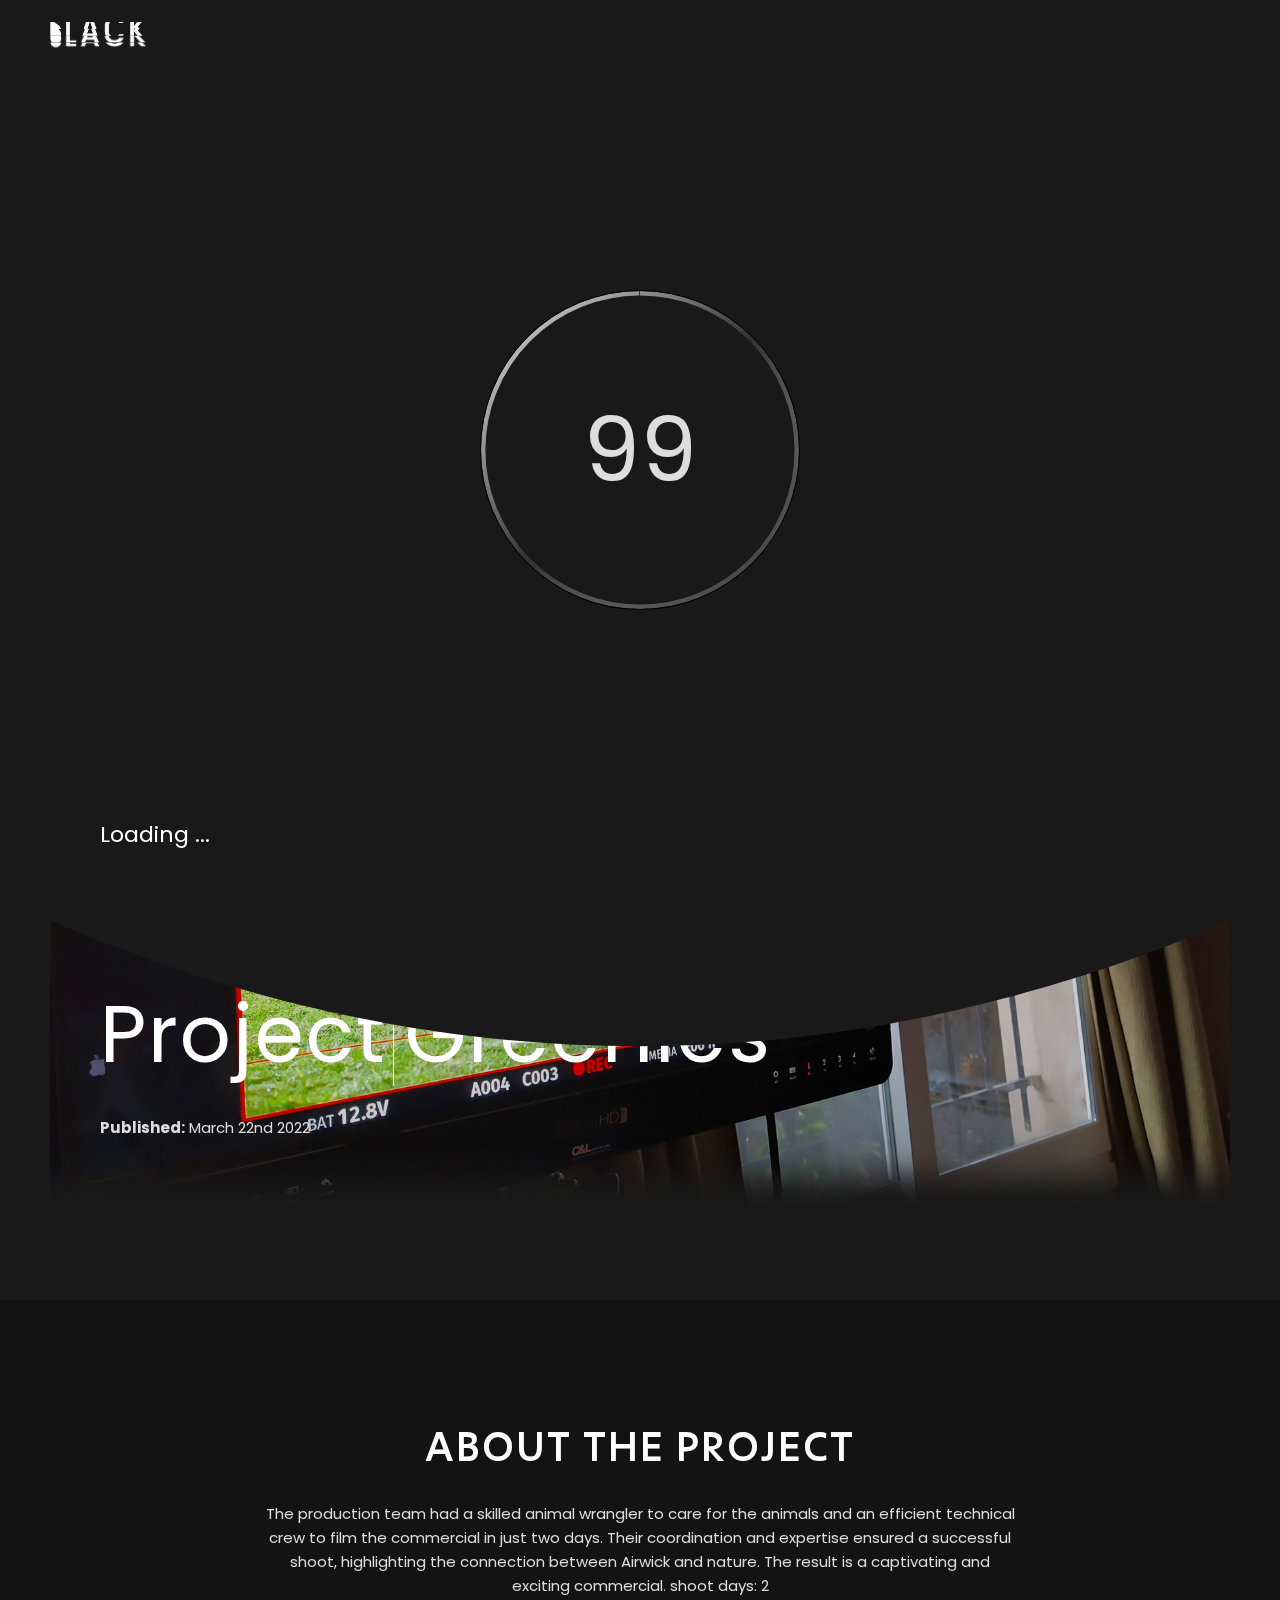
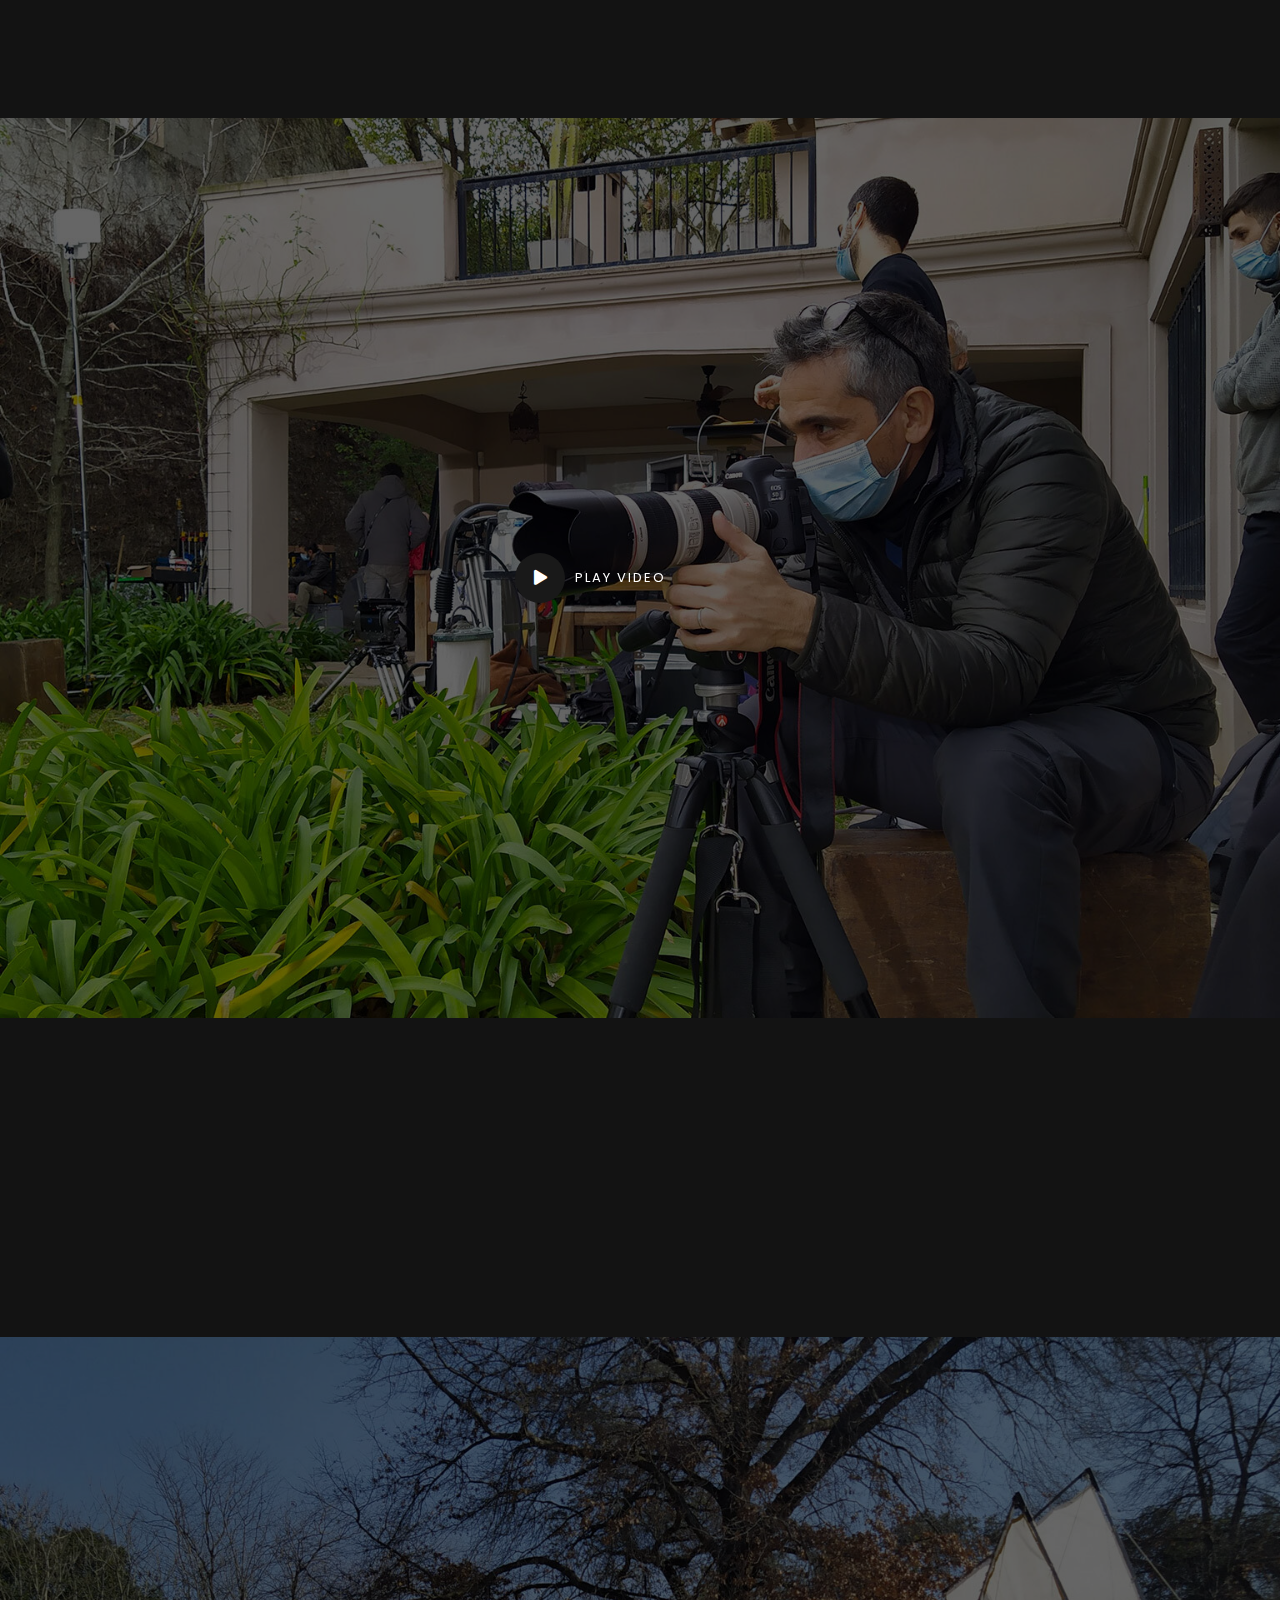
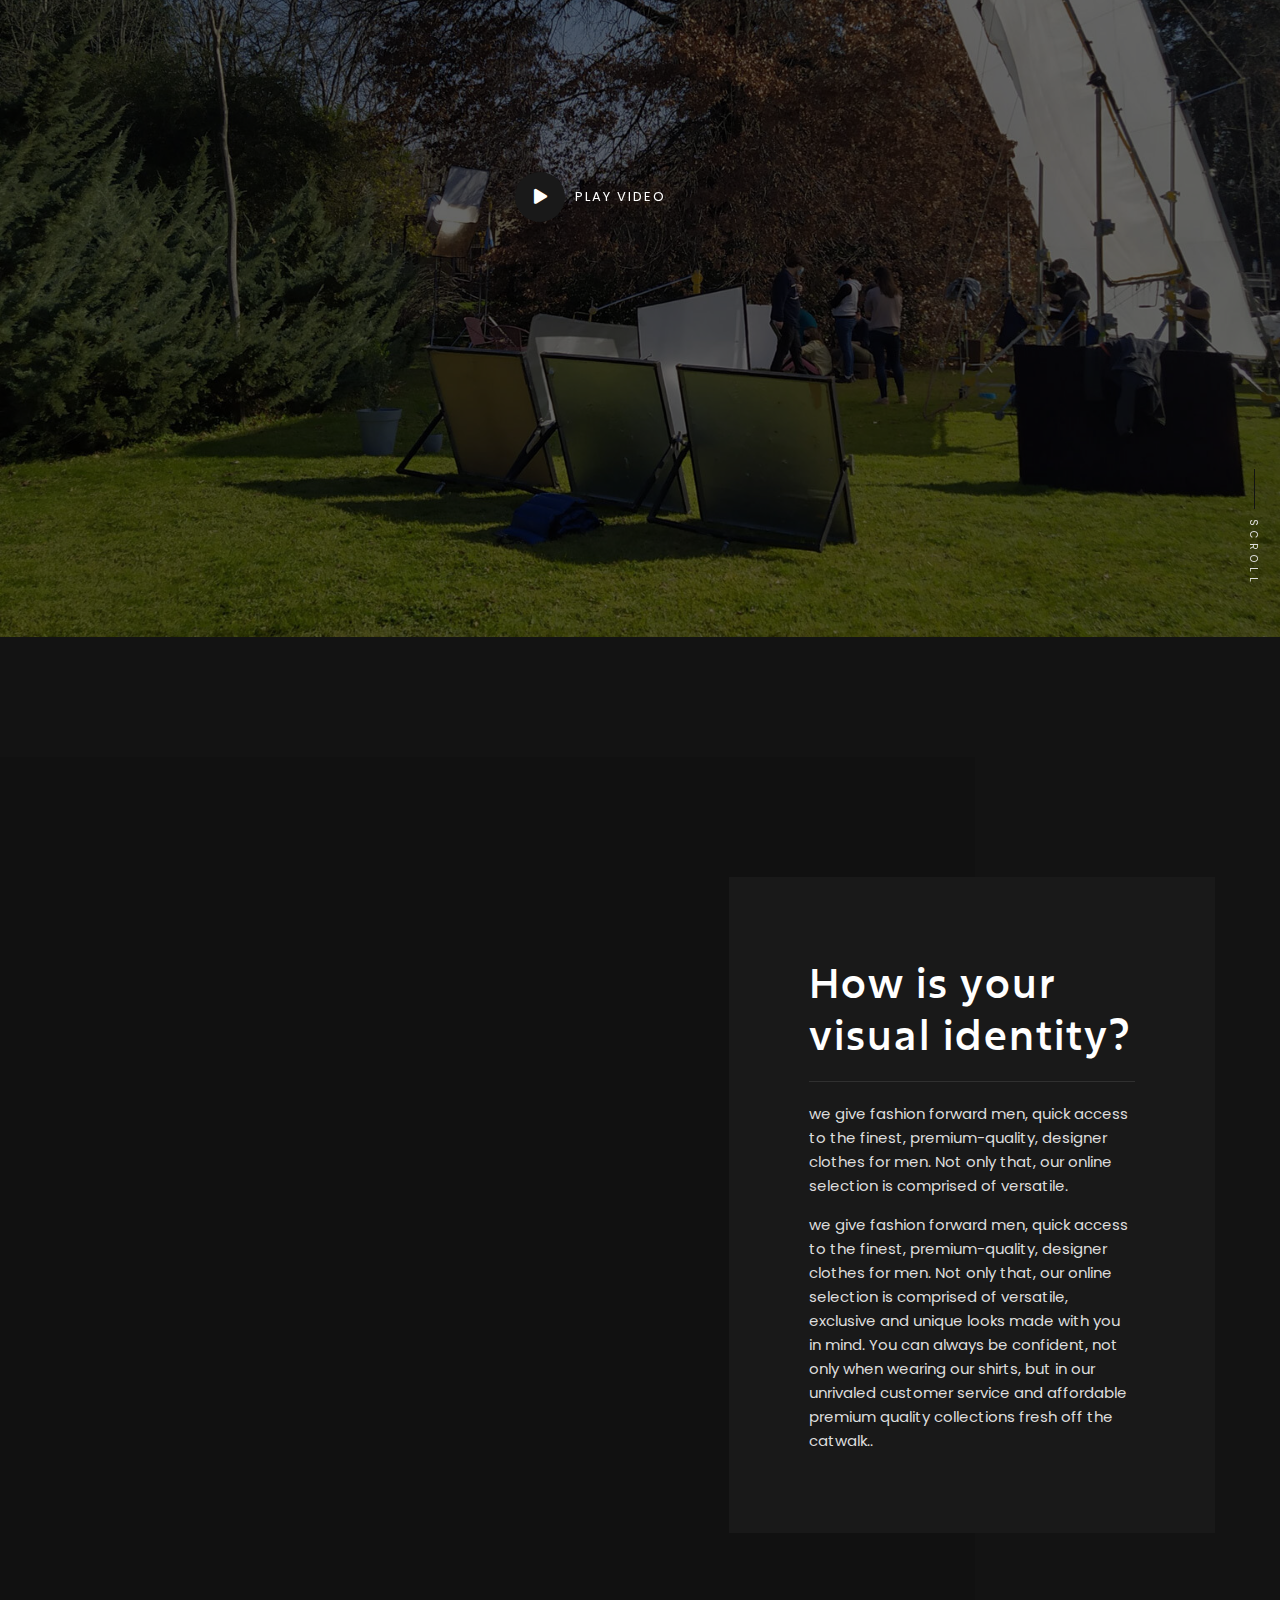
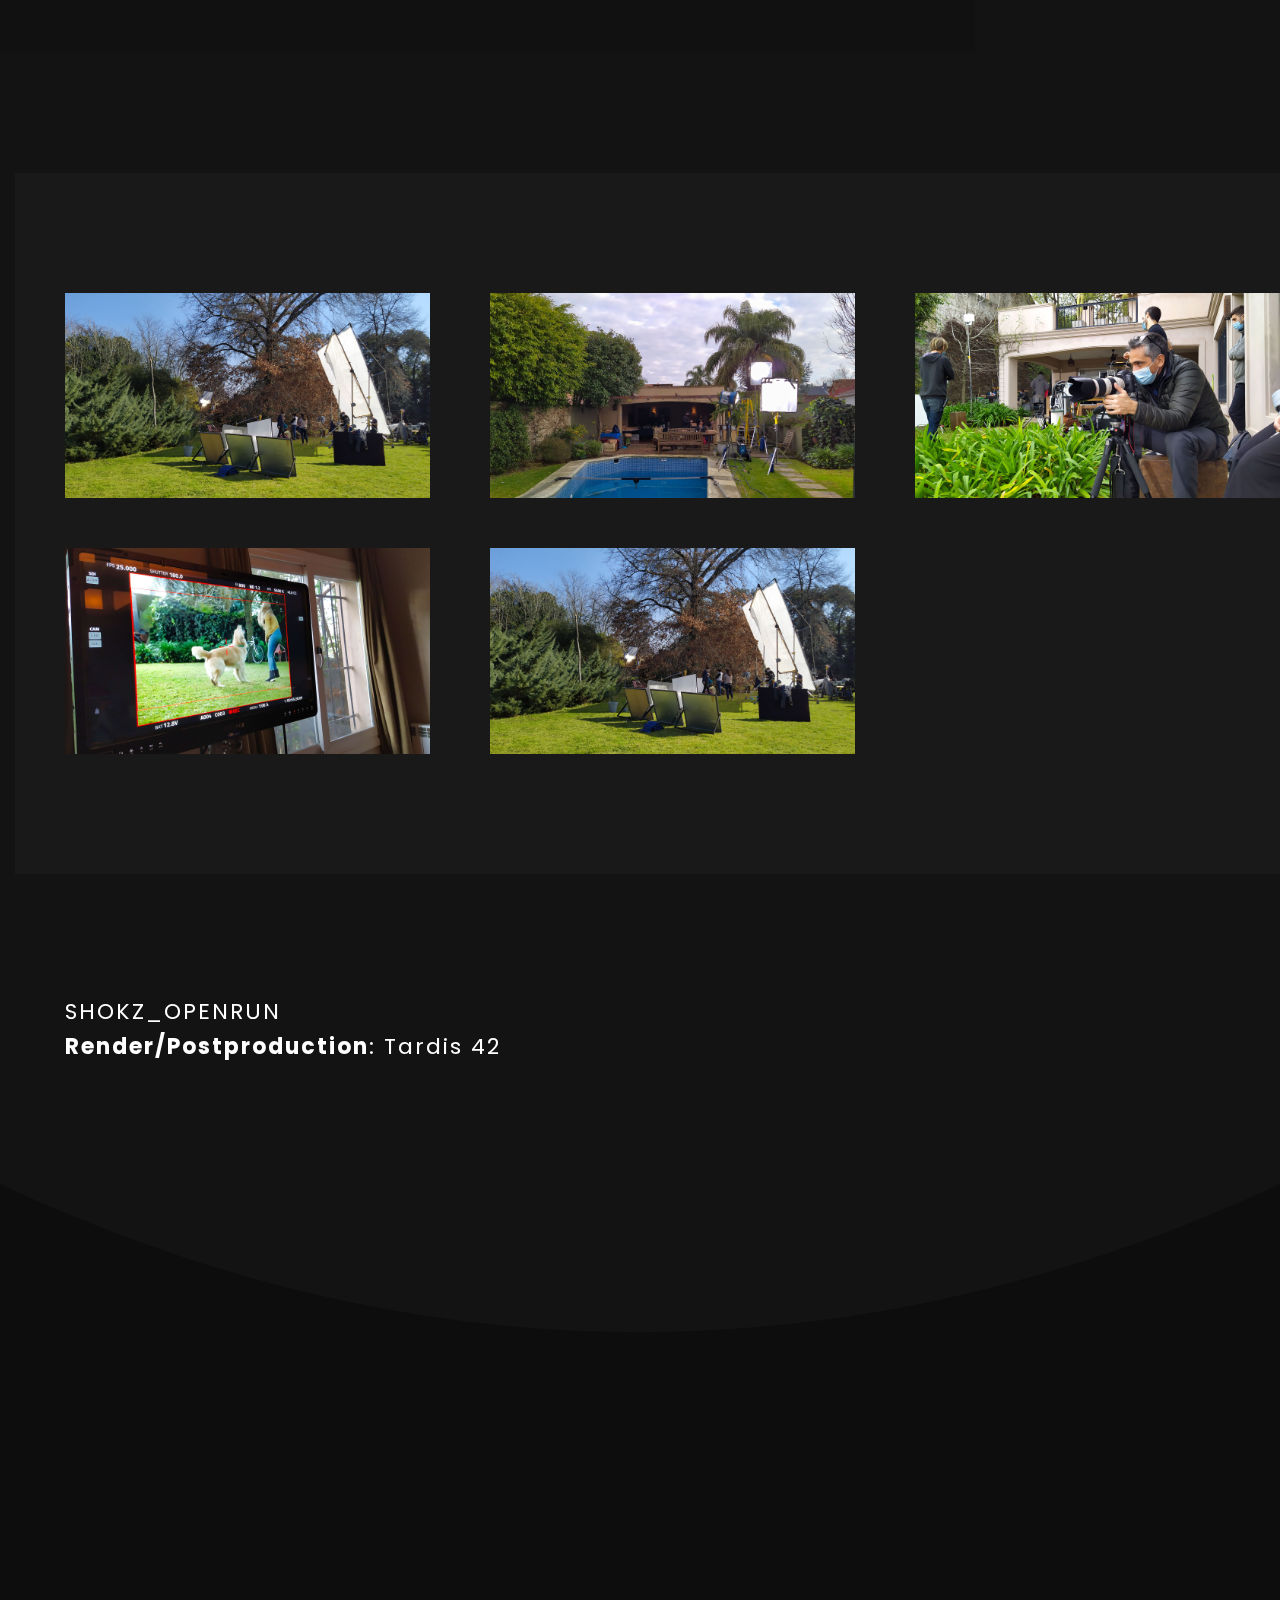
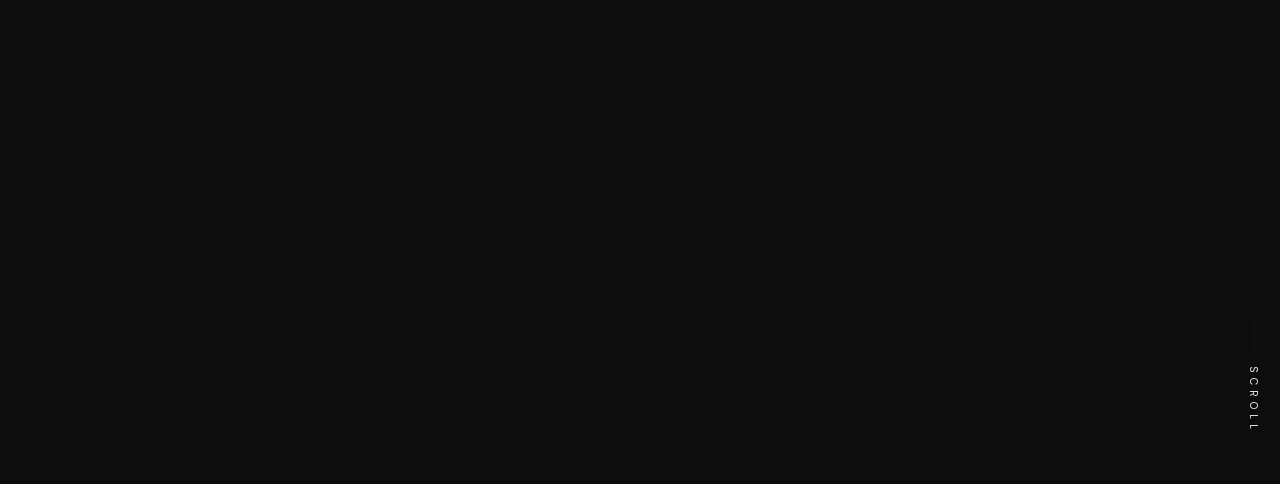
==== commit 5cedc18a: "mas cambios en proyectos" ====
--- a/greenies.html
+++ b/greenies.html
@@ -10,7 +10,7 @@
     <link rel="icon" href="assets/img/logo-32x32.png" sizes="32x32"/>
     <link rel="icon" href="assets/img/logo-192x192.png" sizes="192x192"/>
 
-    <title>OPEN RUN | Blackdsn</title>
+    <title>GREENIES | Overseer</title>
 
     <link href="assets/css/plugins.css" rel="stylesheet"/>
     <link rel="stylesheet" href="assets/css/style.css">
@@ -80,7 +80,7 @@
         <div class="main-logo">
             <a href="index.html" data-dsn-text="Blackdsn" class="custom-logo-link main-brand effect-ajax" rel="home"
                aria-current="page">
-                <img src="assets/img/logo-light.png" class="custom-logo logo-light" alt="Blackdsn"/>
+               <img src="https://v2.overseerproduction.com/images/logo-op-white.png" class="custom-logo logo-light" alt="Overseer"/>
                 <img src="assets/img/logo.png" class="custom-logo logo-dark" alt="Blackdsn"/>
             </a>
         </div>
@@ -681,10 +681,13 @@
 
     <!-- ========== Header  ========== -->
     <header id="dsn_header" class="dsn-header-animation  show-box-shadow dsn-container section-padding v-dark-head">
-        <div class="entry-header p-relative over-hidden">
+        <div class="entry-header p-relative over-hidden
+        effect-popup before-z-index h-v-80"
+                         data-src="assets/img/greenies2/4 (5).jpg"
+                         data-caption="Caption #3" data-fancybox="_1" data-cursor="open" data-dsn-overlay="0">
             <div class="p-absolute dsn-hero-parallax-img over-hidden before-z-index z-index-1 full-width"
                  id="hero_image" data-dsn-ajax="img" data-overlay="2">
-                <img class="cover-bg-img transform-3d" src="assets/img/portfolio/project4/1.jpg" alt=""/>
+                <img class="cover-bg-img transform-3d" src="assets/img/greenies2/4 (5).jpg" alt=""/>
             </div>
 
             <div id="hero_content" class="d-flex align-items-end p-relative h-100 dsn-hero-parallax-title container">
@@ -693,13 +696,12 @@
                         <div class="intro-title ">
                             <div id="dsn_metas" class="p-relative d-flex justify-content-between ">
                                 <div class="metas has-separate p-relative mb-10">
-                                    <span>Photography</span>
-                                    <span>Production</span>
+                                    <span style="font-size: 80px;">Project</span>
+                                    <span style="font-size: 80px;">Greenies</span>
+                                    
                                 </div>
                             </div>
-                            <div id="hero_title">
-                                <h1 class="title" data-dsn-ajax="title">OPEN RUN</h1>
-                            </div>
+                            
                             <p class="subtitle-meta metas p-relative mt-10"><b>Published:</b> March 22nd 2022</p>
 
                         </div>
@@ -714,7 +716,7 @@
         </div>
 
 
-        <a class="background-main move-circle link-project p-absolute" data-dsn="parallax"
+        <!-- <a class="background-main move-circle link-project p-absolute" data-dsn="parallax"
            href="https://www.behance.net/gallery/140001541/OpenRun-pro?tracking_source=search_projects" target="_blank"
            rel="nofollow">
 
@@ -727,7 +729,7 @@
         <a href="#page_wrapper" rel="nofollow" class="dsn-scroll-bottom"
            data-dsn-option='{"ease": "power4.inOut" , "duration" : 1.5}'>
             <div class="text">SCROLL</div>
-        </a>
+        </a> -->
 
     </header>
     <!-- ========== End Header  ========== -->
@@ -740,13 +742,10 @@
                 ABOUT THE PROJECT
             </h2>
             <p class="max-w750 mt-30 dsn-up">
-                Wondour™ was tasked with creating a pair
-                Wondour™ was tasked with creating a pair
-                of electronic glasses that can help legally-blind and low-vision people see again. We're helping people
-                with Wet & Dry Macular Degeneration, Diabetic and Non-Diabetic Retinopathy, Glaucoma,
-                Optic-Nerve-Atrophy.
+                The production team had a skilled animal wrangler to care for the animals and an efficient technical crew to film the commercial in just two days. Their coordination and expertise ensured a successful shoot, highlighting the connection between Airwick and nature. The result is a captivating and exciting commercial.
+                shoot days: 2
             </p>
-            <ul class="intro-project-list mt-30 d-grid grid-md-3 grid-sm-2 ">
+            <!-- <ul class="intro-project-list mt-30 d-grid grid-md-3 grid-sm-2 ">
 
                 <li class="dsn-up grid-item number-item">
                     <h5 class="title-list-project sm-title-block">Service</h5>
@@ -762,12 +761,12 @@
                     <h5 class="title-list-project sm-title-block">Published</h5>
                     <p class="description-list-project dsn-auto">March 22nd 2022</p>
                 </li>
-            </ul>
+            </ul> -->
         </div>
         <!-- ========== End Info Project  ========== -->
 
         <!-- ========== Parallax Image With Popup  ========== -->
-        <div class="over-hidden section-margin">
+        <!-- <div class="over-hidden section-margin">
             <div class="img-box-parallax dsn-animate dsn-effect-down has-popup" data-dsn-triggerhook="bottom"
                  data-dsn-grid="move-up">
 
@@ -779,34 +778,219 @@
                 </div>
                 <div class="cap"><span>OpenRun pro</span></div>
             </div>
-        </div>
+        </div> -->
+
+
+
+        <header id="dsn_header" class="dsn-header-animation dsn-full-header v-dark-head">
+            <div class="entry-header p-relative over-hidden">
+                <div id="hero_image" class="p-absolute dsn-hero-parallax-img over-hidden" data-dsn-ajax="img" data-overlay="6" style="translate: none; rotate: none; scale: none; transform: translate(0px, 0%);">
+                    <img src="assets/img/greenies2/2 (5).jpg" class="cover-bg-img transform-3d" alt="">
+                </div>
+    
+                <div id="hero_content" class="d-flex p-relative h-100 dsn-hero-parallax-title container align-items-center" style="translate: none; rotate: none; scale: none; opacity: 1; visibility: inherit; transform: translate(0px, 0%);">
+                    <div class="content p-relative ">
+                        <div class="intro-project w-100">
+                            <div class="intro-title ">
+                                <!-- <h5 class="title-block body-font text-upper">Welcome !</h5>
+                                <div id="hero_title" class="mt-20"> -->
+                                    <!-- <h1 class="ah-headline title clip is-full-width dsn-active-line">
+                                        <span> I'm </span>
+                                        <span class="ah-words-wrapper" style="width: 337.173px; overflow: hidden;">
+                                            <b class="is-hidden">Masum Billah.</b>
+                                            <b class="is-hidden"> Designer</b>
+                                            <b class="is-visible">Freelancer</b>
+                                            <b class="is-hidden">Developer</b>
+                                        </span>
+                                    </h1> -->
+                                </div>
+                                <!-- <p class="title-block mt-20 max-w570">
+                                    I make the complex simple.
+
+                                    https://www.youtube.com/embed/KS8ikpm7j_M
+                                </p> -->
+                                <div class="dsn-def-btn dsn-icon-heading-color mt-20 d-flex" style="left: 450px; position: relative;">
+                                    <a class="dsn-btn dsn-border border-color-default background-section vid has-icon-left dsn-parallax-hover" href="https://vimeo.com/825684914" target="_blank" rel="nofollow" style="translate: none; rotate: none; scale: none; transform: translate(0px, 0px);"> <span class="dsn-icon dsn-bg-before btn-icon-left heading-color z-index-1"><i class="fas fa-play"></i></span> <span class="title-btn p-relative  z-index-1 heading-color">PLAY VIDEO</span> <div class="icon-circle" style="min-width: 1px; translate: none; rotate: none; scale: none; transform: translate(0px, 0px);"></div></a>
+                                </div>
+                            </div>
+                        </div>
+                    </div>
+                </div>
+                <!-- <div class="footer-head w-100 left-0 p-absolute bottom-0 z-index-2 pb-40">
+                    <div class="container d-grid grid-1-half">
+                        <ul class="dsn-grid-layout dsn-grid dsn-list w-100">
+                            <li class="list-item grid-item d-flex align-items-center">
+                                <p class="heading-color "><strong>Email : </strong> info@dsngrid.com</p>
+                            </li>
+                            <li class="list-item grid-item d-flex align-items-center">
+                                <p class="heading-color "><strong>Phone : </strong> +123456789</p>
+                            </li>
+    
+                            <li class="list-item grid-item d-flex align-items-center">
+                                <p class="heading-color "><strong>Location: </strong> New York, USA </p>
+                            </li>
+    
+    
+                        </ul>
+                        
+    
+                        </div>
+                    </div> -->
+    
+                </div>
+            </div>
+            <a href="#page_wrapper" rel="nofollow" class="dsn-scroll-bottom" data-dsn-option="{&quot;ease&quot;: &quot;power4.inOut&quot; , &quot;duration&quot; : 1.5}">
+                <div class="text">SCROLL</div>
+            </a>
+        </header>
+
+
+
         <!-- ========== End Parallax Image With Popup  ========== -->
-
+            <!-- <div class="row justify-content-center">
+                <div class="col-md-6">
+                    <a href="#" class="cursor-link" data-fancybox="gallery">
+                        <div class="img-wrap">
+                            <img src="https://v2.overseerproduction.com/images/airwick-v1.gif" class="cursor-more" alt="">
+                        </div>
+                    </a>
+                </div>
+                <div class="col-md-6 mt-4 mt-md-0">
+                    <a href="#" class="cursor-link" data-fancybox="gallery">
+                        <div class="img-wrap">
+                            <img src="https://v2.overseerproduction.com/images/airwick-v2.gif" class="cursor-more" alt="">
+                        </div>
+                    </a>
+                </div>
+                <div class="section clearfix"></div>
+                <div class="col-md-8 padding-top-bottom text-center" data-scroll-reveal="enter bottom move 30px over 0.5s after 0.2s" data-scroll-reveal-id="1" data-scroll-reveal-initialized="true" data-scroll-reveal-complete="true">
+                    <p class="mb-0 pb-0 lead"> -->
         <!-- ========== Tow Image Popup  ========== -->
-        <div class="container p-relative mb-section">
+        <div class="container p-relative" style="margin-top: 40px;">
             <div class="d-grid grid-sm-2 align-items-center" data-dsn-gap="80px 60px">
                 <div class="p-relative img-box-parallax before-z-index has-popup">
                     <div class="effect-popup before-z-index h-v-70 "
-                         data-src="assets/img/portfolio/project4/3.jpg"
-                         data-caption="Caption #2" data-fancybox="_1" data-cursor="open" data-dsn-overlay="0">
-                        <img class="cover-bg-img" src="assets/img/portfolio/project4/3.jpg" alt="">
+                         data-src="assets/img/greenies2/GREENIES _v1.gif""
+                         data-caption="Caption #2" data-fancybox="_1" data-cursor="open" data-dsn-overlay="0" style="display: flex;
+                         width: 1100px;
+                         justify-content: center;">
+                         <div class="img-wrap" style="margin:10px">
+                            <img src="assets/img/greenies2/GREENIES _v1.gif" class="cursor-more" alt="" >
+                            <!-- <span class="cap">Caption #2</span> -->
+                        </div>
+                        <div class="img-wrap" style="margin:10px">
+                            <img src="assets/img/greenies2/GREENIES _v2.gif" class="cursor-more" alt="">
+                            <!-- <span class="cap2">Caption #2</span> -->
+                        </div>
+                        <!-- <img class="cover-bg-img" src="assets/img/airwick/1.jpg" alt=""> -->
                     </div>
-                    <div class="cap">
-                        <span>Caption #2</span>
+                    <!-- <div class="cap">
+                        <span class="cap">Caption #2</span>
+                    </div> -->
+                </div>
+                
+                </div>
+            </div>
+        </div>
+
+
+        <div class="container p-relative" style="margin-top: 40px;">
+            <div class="d-grid grid-sm-2 align-items-center" data-dsn-gap="80px 60px">
+                <div class="p-relative img-box-parallax before-z-index has-popup">
+                    <div class="effect-popup before-z-index h-v-70 "
+                         data-src="assets/img/greenies2/GREENIES _v3.gif"
+                         data-src="https://v2.overseerproduction.com/images/airwick-v1.gif"
+                         data-caption="Caption #2" data-fancybox="_1" data-cursor="open" data-dsn-overlay="0" style="display: flex;
+                         width: 1100px;
+                         justify-content: center;">
+                         <div class="img-wrap" style="margin:10px">
+                            <img src="assets/img/greenies2/GREENIES _v3.gif" class="cursor-more" alt="" >
+                            <!-- <span class="cap">Caption #2</span> -->
+                        </div>
+                        <div class="img-wrap" style="margin:10px">
+                            <img src="assets/img/greenies2/GREENIES _v4.gif" class="cursor-more" alt="">
+                            <!-- <span class="cap2">Caption #2</span> -->
+                        </div>
+                        <!-- <img class="cover-bg-img" src="assets/img/airwick/1.jpg" alt=""> -->
                     </div>
-                </div>
-                <div class="p-relative img-box-parallax before-z-index has-popup">
-                    <div class="effect-popup before-z-index h-v-80"
-                         data-src="assets/img/portfolio/project4/4.jpg"
-                         data-caption="Caption #3" data-fancybox="_1" data-cursor="open" data-dsn-overlay="0">
-                        <img class="cover-bg-img" src="assets/img/portfolio/project4/4.jpg" alt="">
+                    <!-- <div class="cap">
+                        <span class="cap">Caption #2</span>
+                    </div> -->
+                </div>
+                
+                </div>
+            </div>
+        </div>
+
+        
+        <!-- VIDEO -->
+        
+        <header id="dsn_header" class="dsn-header-animation dsn-full-header v-dark-head">
+            <div class="entry-header p-relative over-hidden">
+                <div id="hero_image" class="p-absolute dsn-hero-parallax-img over-hidden" data-dsn-ajax="img" data-overlay="6" style="translate: none; rotate: none; scale: none; transform: translate(0px, 0%);">
+                    <img src="assets/img/greenies2/1 (5).jpg" class="cover-bg-img transform-3d" alt="">
+                </div>
+    
+                <div id="hero_content" class="d-flex p-relative h-100 dsn-hero-parallax-title container align-items-center" style="translate: none; rotate: none; scale: none; opacity: 1; visibility: inherit; transform: translate(0px, 0%);">
+                    <div class="content p-relative ">
+                        <div class="intro-project w-100">
+                            <div class="intro-title ">
+                                <!-- <h5 class="title-block body-font text-upper">Welcome !</h5>
+                                <div id="hero_title" class="mt-20"> -->
+                                    <!-- <h1 class="ah-headline title clip is-full-width dsn-active-line">
+                                        <span> I'm </span>
+                                        <span class="ah-words-wrapper" style="width: 337.173px; overflow: hidden;">
+                                            <b class="is-hidden">Masum Billah.</b>
+                                            <b class="is-hidden"> Designer</b>
+                                            <b class="is-visible">Freelancer</b>
+                                            <b class="is-hidden">Developer</b>
+                                        </span>
+                                    </h1> -->
+                                </div>
+                                <!-- <p class="title-block mt-20 max-w570">
+                                    I make the complex simple.
+
+
+
+
+                                </p> -->
+                                <div class="dsn-def-btn dsn-icon-heading-color mt-20 d-flex" style="left: 450px; position: relative;">
+                                    <a class="dsn-btn dsn-border border-color-default background-section vid has-icon-left dsn-parallax-hover" href="https://vimeo.com/825685438" target="_blank" rel="nofollow" style="translate: none; rotate: none; scale: none; transform: translate(0px, 0px);"> <span class="dsn-icon dsn-bg-before btn-icon-left heading-color z-index-1"><i class="fas fa-play"></i></span> <span class="title-btn p-relative  z-index-1 heading-color">PLAY VIDEO</span> <div class="icon-circle" style="min-width: 1px; translate: none; rotate: none; scale: none; transform: translate(0px, 0px);"></div></a>
+                                </div>
+                            </div>
+                        </div>
                     </div>
-                    <div class="cap">
-                        <span>Caption #3</span>
+                </div>
+                <!-- <div class="footer-head w-100 left-0 p-absolute bottom-0 z-index-2 pb-40">
+                    <div class="container d-grid grid-1-half">
+                        <ul class="dsn-grid-layout dsn-grid dsn-list w-100">
+                            <li class="list-item grid-item d-flex align-items-center">
+                                <p class="heading-color "><strong>Email : </strong> info@dsngrid.com</p>
+                            </li>
+                            <li class="list-item grid-item d-flex align-items-center">
+                                <p class="heading-color "><strong>Phone : </strong> +123456789</p>
+                            </li>
+    
+                            <li class="list-item grid-item d-flex align-items-center">
+                                <p class="heading-color "><strong>Location: </strong> New York, USA </p>
+                            </li>
+    
+    
+                        </ul>
+                        
                     </div>
-                </div>
-            </div>
-        </div>
+    
+                </div> -->
+            </div>
+            <a href="#page_wrapper" rel="nofollow" class="dsn-scroll-bottom" data-dsn-option="{&quot;ease&quot;: &quot;power4.inOut&quot; , &quot;duration&quot; : 1.5}">
+                <div class="text">SCROLL</div>
+            </a>
+        </header>
+        
+        
+        
+        <!-- VIDEO -->
+
         <!-- ========== End Tow Image Popup  ========== -->
 
 
@@ -815,8 +999,11 @@
             <div class="box-img">
                 <div class="img-box-parallax h-v-80 w-100 before-z-index dsn-animate dsn-effect-left"
                      data-dsn-triggerhook="bottom"
-                     data-dsn-grid="move-up" data-overlay="1">
-                    <img src='assets/img/portfolio/project4/5.jpg' class="cover-bg-img has-direction"
+                     data-dsn-grid="move-up" data-overlay="1"
+                     effect-popup before-z-index h-v-80"
+                         data-src="assets/img/greenies2/3 (4).jpg"
+                         data-caption="Caption #3" data-fancybox="_1" data-cursor="open" data-dsn-overlay="0">
+                    <img src='assets/img/greenies2/3 (4).jpg' class="cover-bg-img has-direction"
                          data-dsn-position="50% 0%" alt=''/>
                 </div>
             </div>
@@ -846,27 +1033,27 @@
                  data-dsn-option='{"speed":2,"start":"100%","end":"0%"}'>
                 <div class="grid-item">
                     <div class="image-item">
-                        <img class="cover-bg-img" src="assets/img/portfolio/project4/6.jpg" alt=""/></div>
+                        <img class="cover-bg-img" src="assets/img/greenies2/1 (5).jpg" alt=""/></div>
                 </div>
 
                 <div class="grid-item">
                     <div class="image-item">
-                        <img class="cover-bg-img" src="assets/img/portfolio/project4/7.jpg" alt=""/></div>
+                        <img class="cover-bg-img" src="assets/img/greenies2/3 (4).jpg" alt=""/></div>
                 </div>
 
                 <div class="grid-item">
                     <div class="image-item">
-                        <img class="cover-bg-img" src="assets/img/portfolio/project4/8.jpg" alt=""/></div>
+                        <img class="cover-bg-img" src="assets/img/greenies2/2 (5).jpg" alt=""/></div>
                 </div>
 
                 <div class="grid-item">
                     <div class="image-item">
-                        <img class="cover-bg-img" src="assets/img/portfolio/project4/9.jpg" alt=""/></div>
+                        <img class="cover-bg-img" src="assets/img/greenies2/4 (5).jpg" alt=""/></div>
                 </div>
 
                 <div class="grid-item">
                     <div class="image-item">
-                        <img class="cover-bg-img" src="assets/img/portfolio/project4/10.jpg" alt=""/></div>
+                        <img class="cover-bg-img" src="assets/img/greenies2/1 (5).jpg" alt=""/></div>
                 </div>
 
 
@@ -894,28 +1081,19 @@
             <div data-dsn-ajax="img"
                  class="p-absolute dsn-hero-parallax-img transform-3d bg-container over-hidden"
                  data-overlay="3">
-                <img class="cover-bg-img wp-post-image" src="assets/img/portfolio/project5/1.jpg" alt=""
-                     data-dsn-position="50% 50%"/>
-            </div>
-            <div class="dsn-container dsn-z-index-2 p-relative h-100 v-dark-head">
-                <div class="p-relative h-100 d-flex flex-column justify-content-center">
-                    <div class="intro-project w-100">
-                        <div class="intro-title text-center">
-                            <div class="metas has-separate p-relative mb-10">
-                                <span>Photography</span>
-                                <span>Production</span>
-                            </div>
-
-                            <div class="hero-title fill-text">
-                                <a href="project-5.html" class="d-inline-block effect-ajax"
-                                   data-dsn-ajax="next">
-                                    <h2 class="title">DOG CHOW</h2>
-                                </a>
-                            </div>
-                        </div>
-                    </div>
-                </div>
-
+                <!-- <img class="cover-bg-img wp-post-image" src="#" alt=""
+                     data-dsn-position="50% 50%"/> -->
+            </div>
+            
+                
+
+                <!-- VIDEO -->
+
+                
+                <div class="dsn-container dsn-z-index-2 p-relative h-100 v-dark-head"></div>
+                <!-- EL DIV DE ARRIBA NO DEBERIA DE ENCERRAR AL HEADER, PERO ASI QUEDA MEJOR -->
+
+                <!-- TERMINA VIDEO -->
             </div>
         </div>
         <!-- ========== End Next Project  ========== -->
@@ -960,7 +1138,7 @@
 <!-- ========== End Social ========== -->
 
 <!-- ========== Style Option Page ========== -->
-<div id="dsn_box_options" class="day-night">
+<div id="dsn_box_options" class="day-night" style="display: none;">
     <div class="night active" data-dsn-theme="dark">
         <svg width="48" height="48" viewBox="0 0 48 48">
             <rect x="12.3" y="23.5" width="2.6" height="1"></rect>
--- a/assets/css/style.css
+++ b/assets/css/style.css
@@ -6543,15 +6543,34 @@
 
 .cap {
   position: absolute;
-  bottom: 30px;
-  left: 0;
+  top: 300px;
+  left: 420px;
   background-image: linear-gradient(to right, #0e0e0e5c 0%, #1b1515 100%);
   padding: 4px 15px;
   color: #fff;
   z-index: 10;
 }
+
+.cap2 {
+  position: absolute;
+  top: 300px;
+  right: 70px;
+  background-image: linear-gradient(to right, #0e0e0e5c 0%, #1b1515 100%);
+  padding: 4px 15px;
+  color: #fff;
+  z-index: 10;
+}
 .cap span {
   font-size: 12px;
   text-transform: uppercase;
   letter-spacing: 2px;
-}+}
+
+
+/* .container-gifs-overseer{
+  width: 50%;
+  padding-right: 15px;
+  padding-left: 15px;
+  margin-right: auto;
+  margin-left: auto;
+} */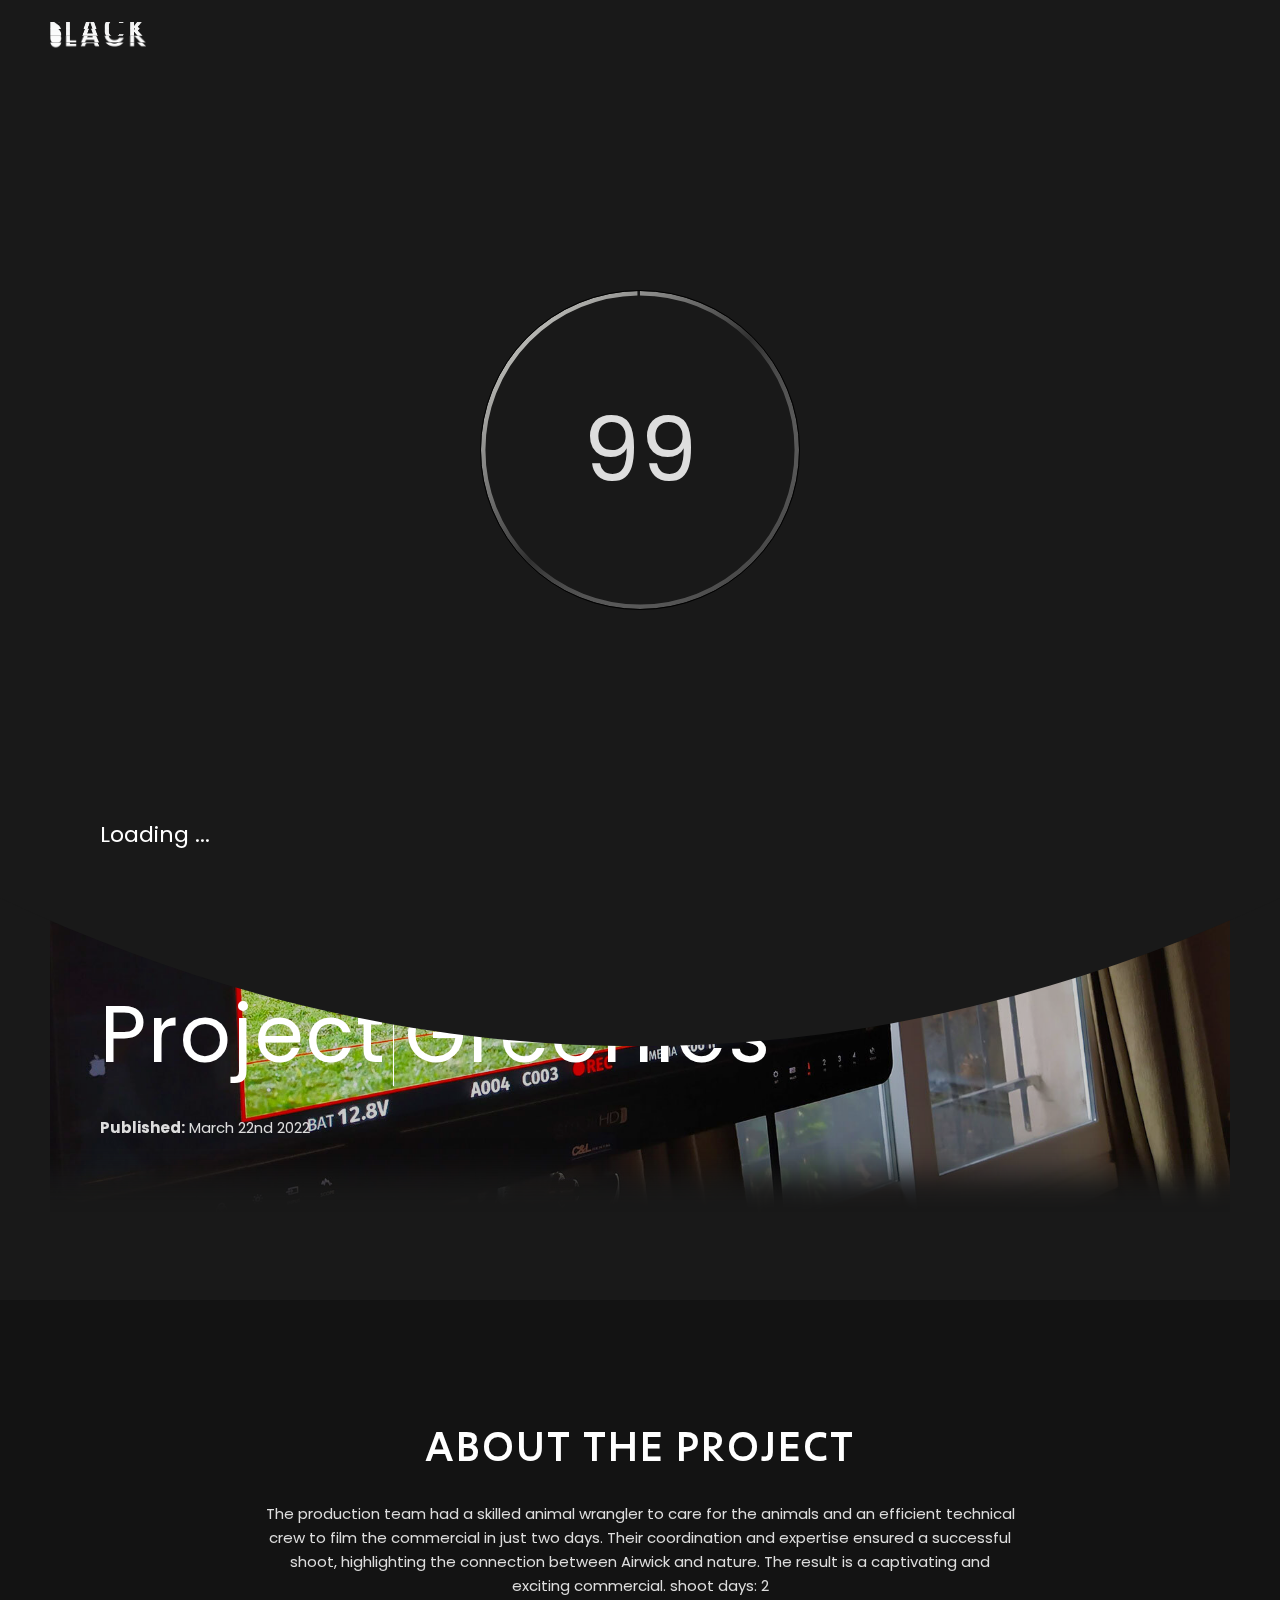
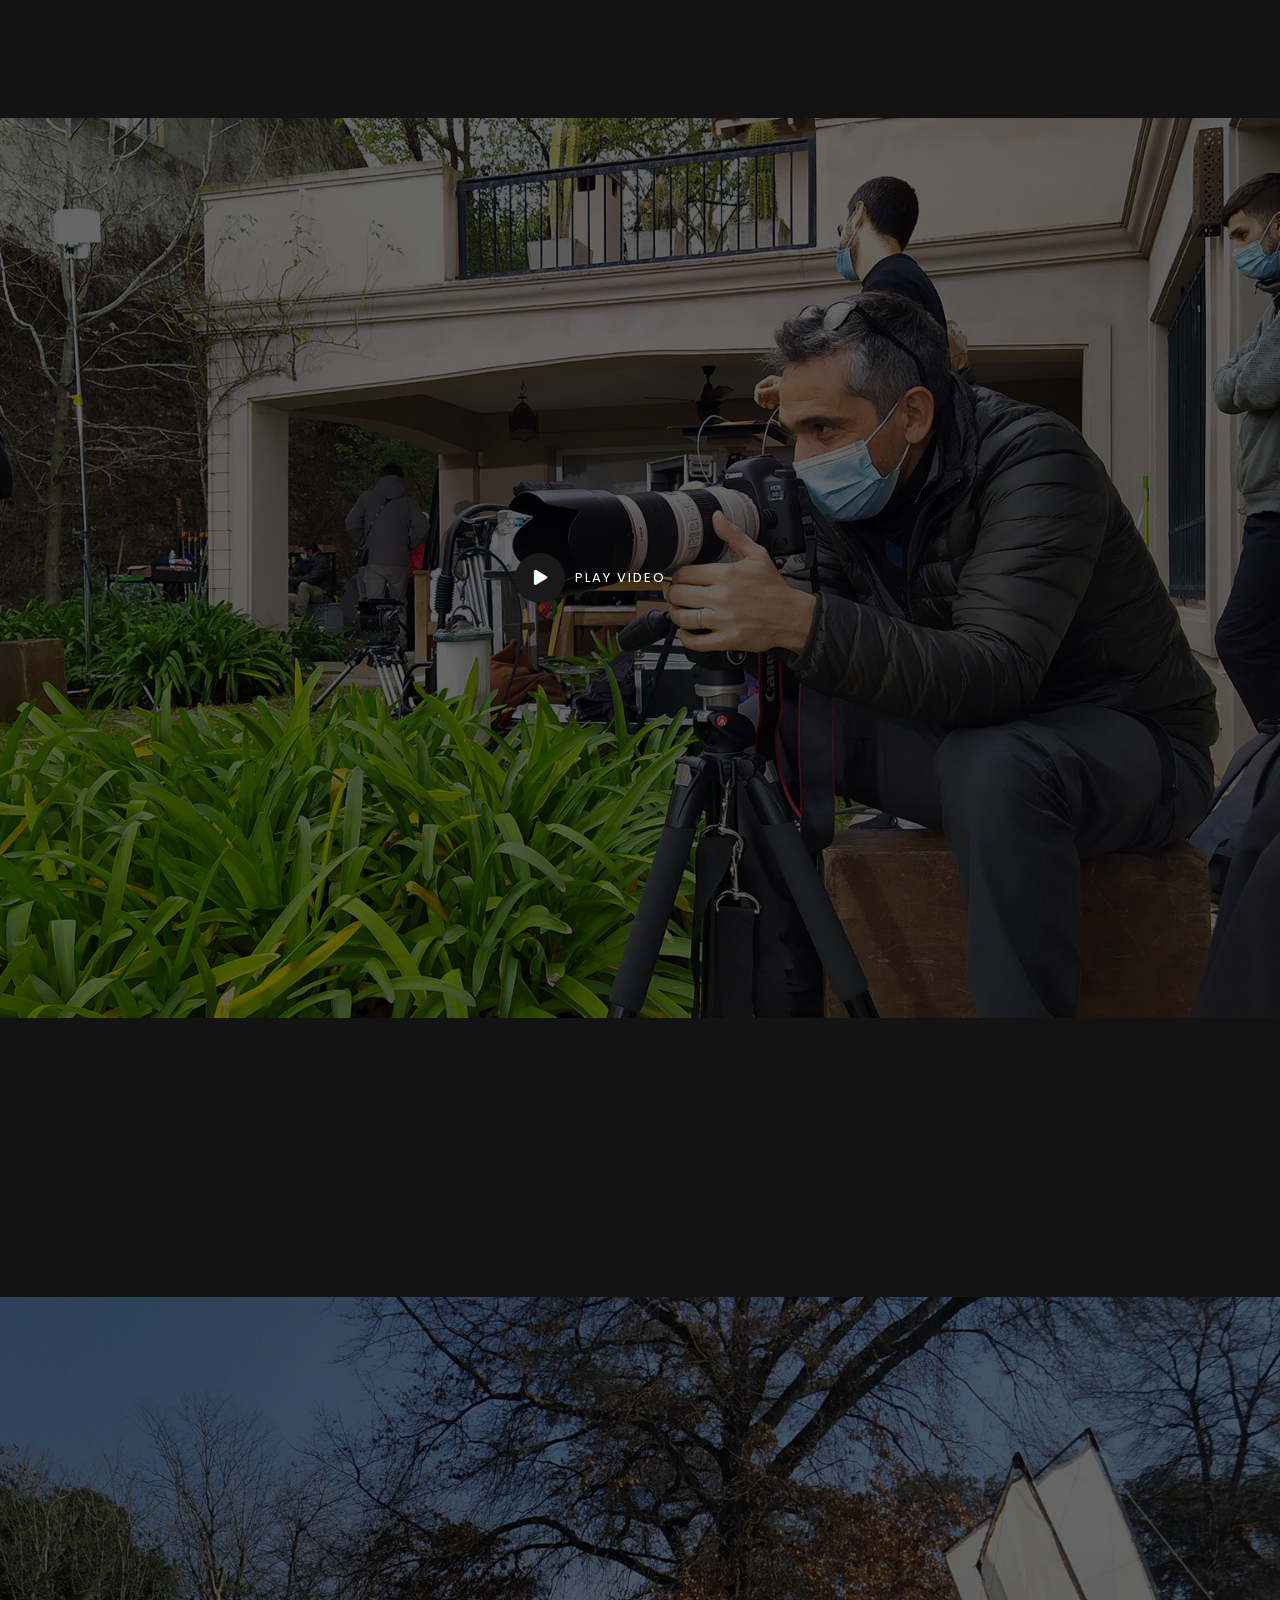
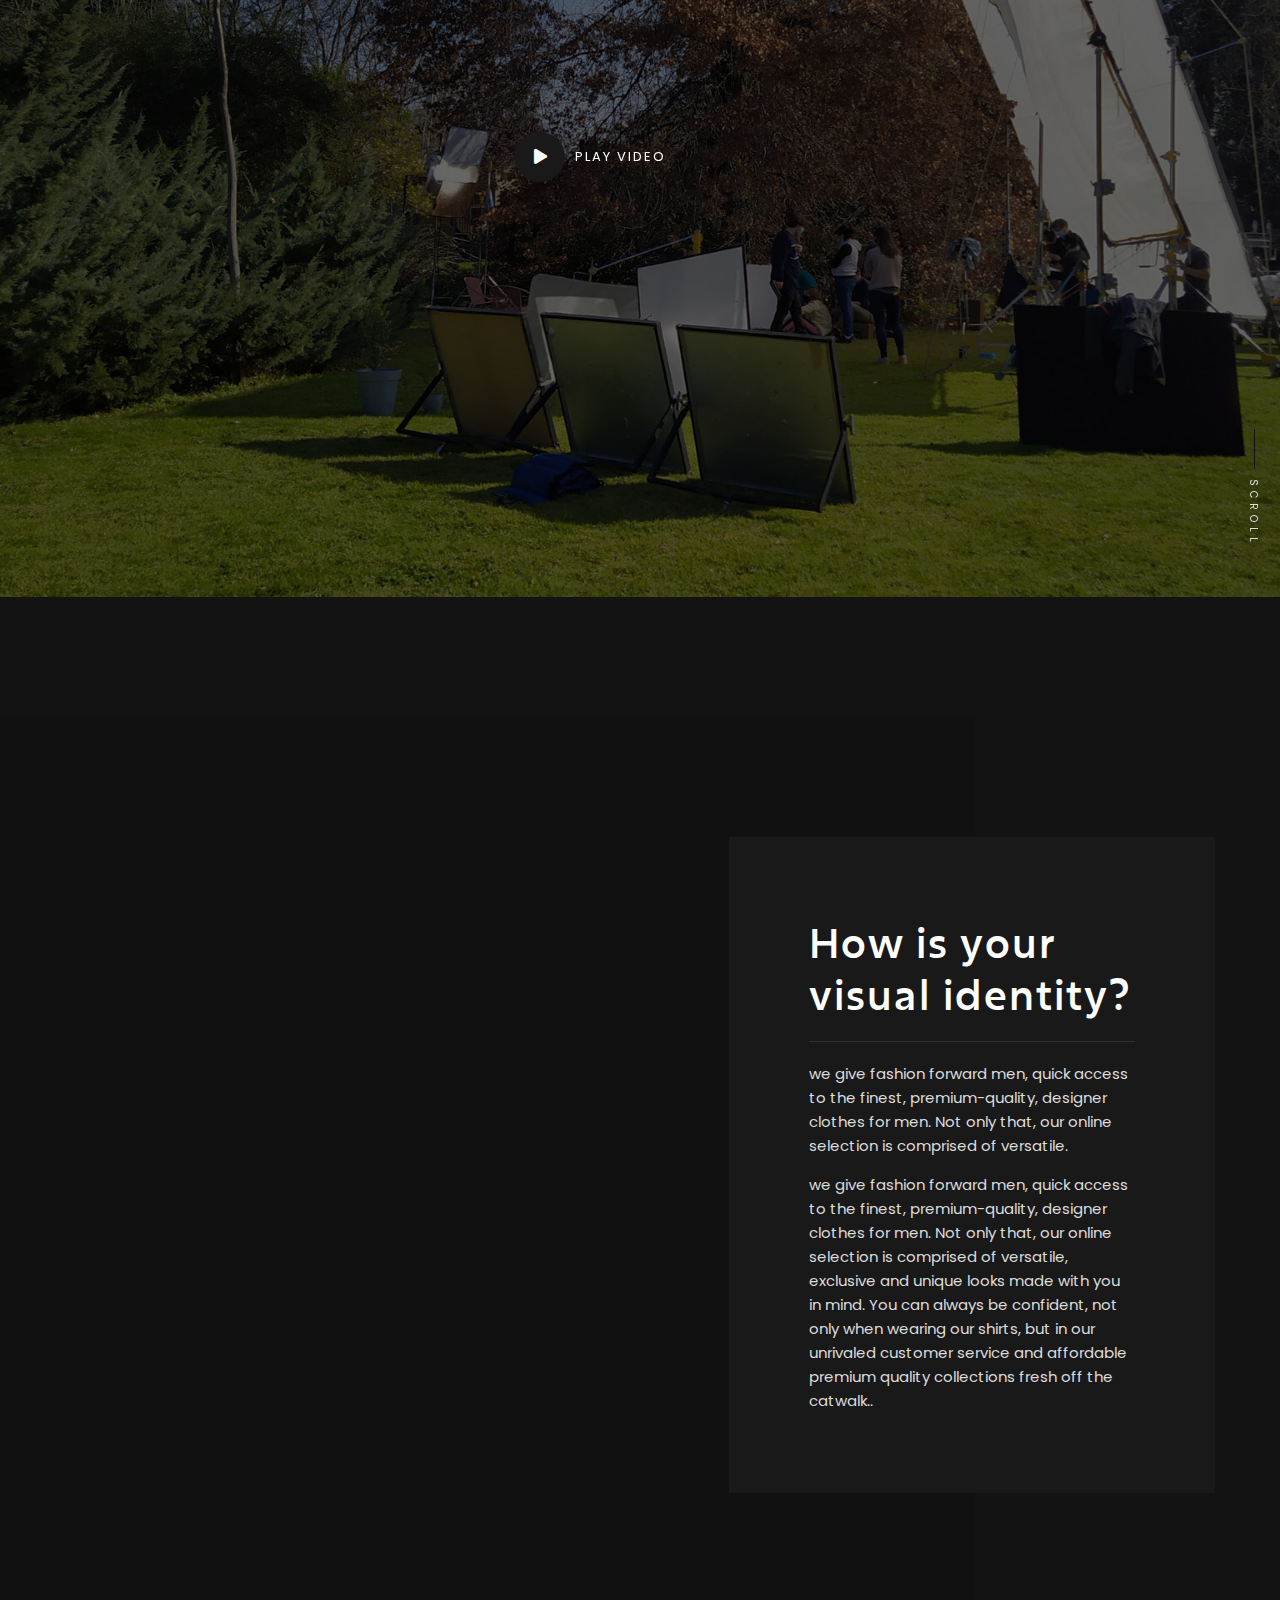
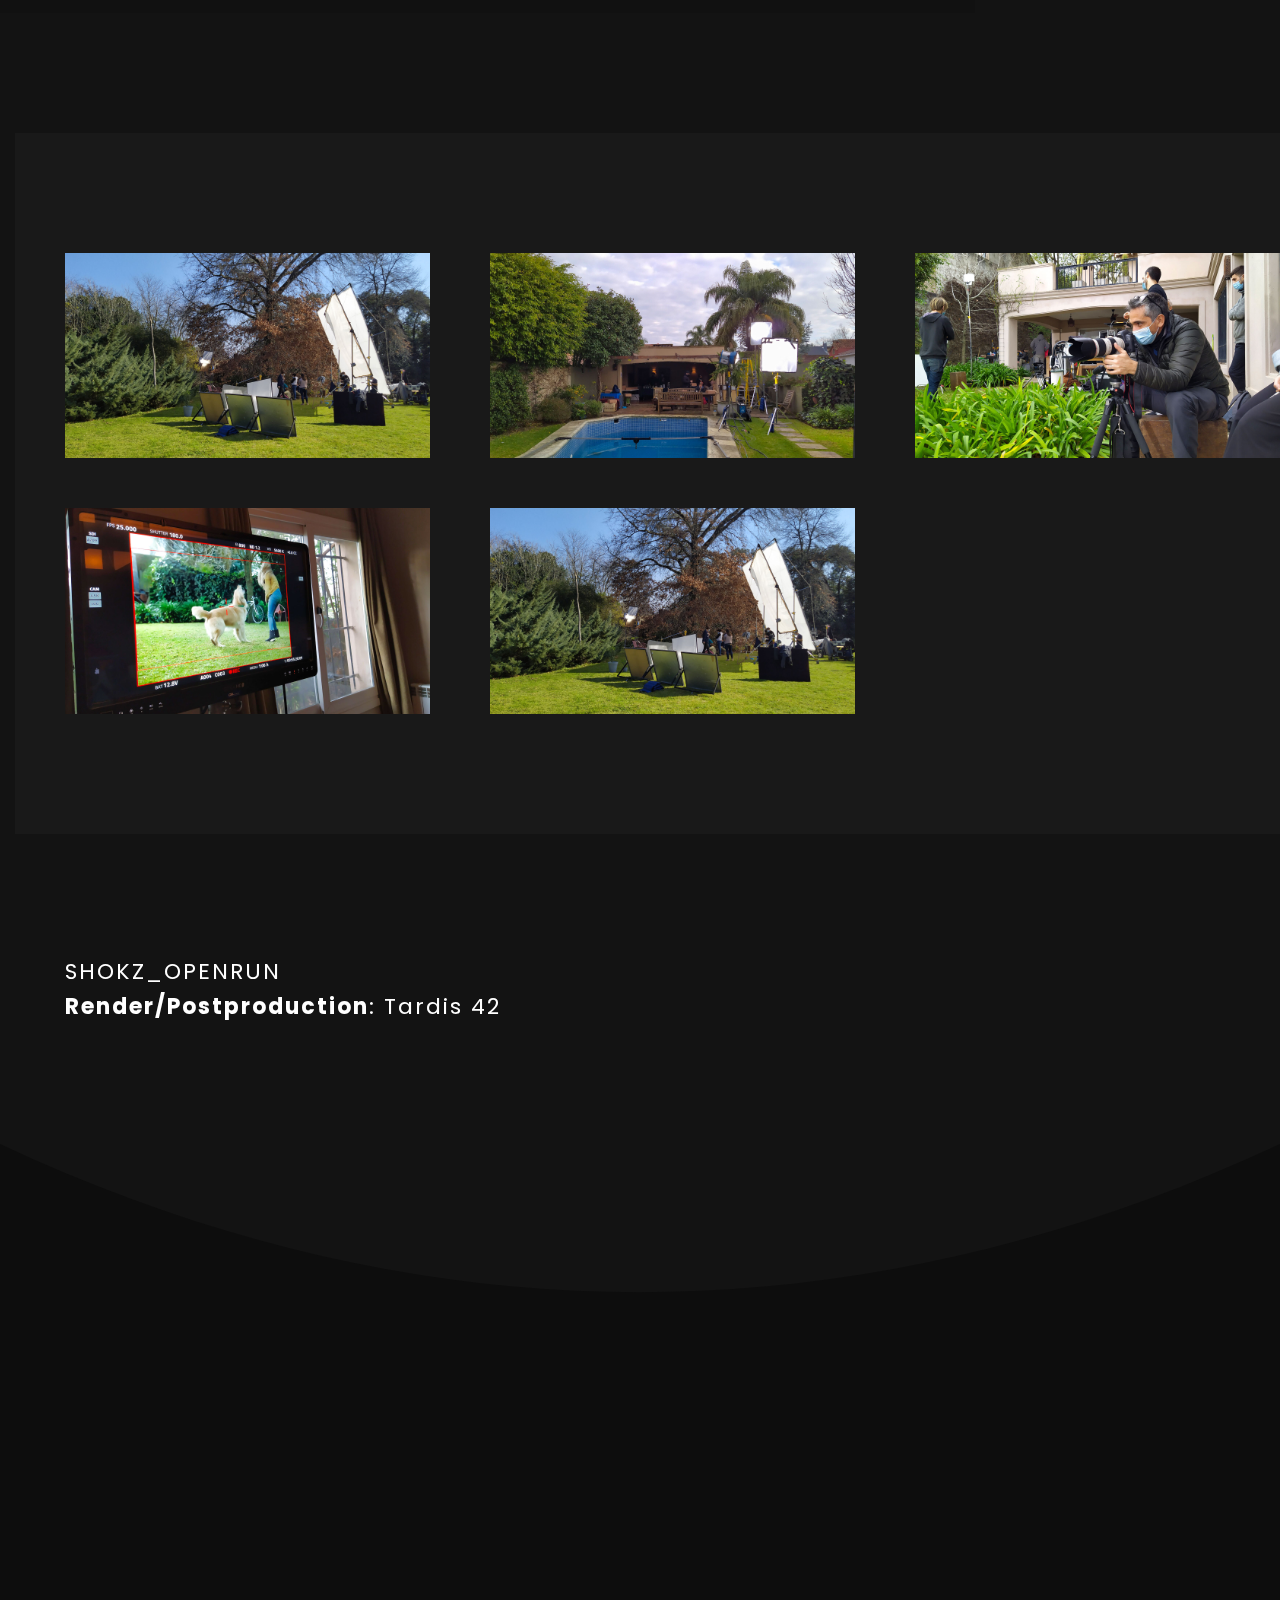
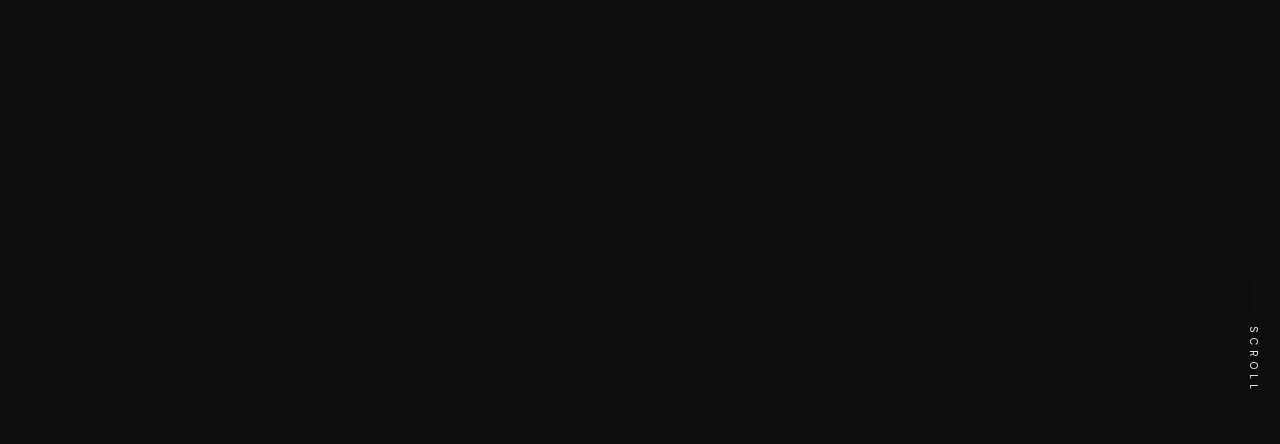
==== commit 00d068f9: "cambios generales" ====
--- a/greenies.html
+++ b/greenies.html
@@ -80,7 +80,7 @@
         <div class="main-logo">
             <a href="index.html" data-dsn-text="Blackdsn" class="custom-logo-link main-brand effect-ajax" rel="home"
                aria-current="page">
-               <img src="https://v2.overseerproduction.com/images/logo-op-white.png" class="custom-logo logo-light" alt="Overseer"/>
+               <img src="https://v2.overseerproduction.com/images/logo-op-white.png" class="custom-logo logo-light" alt="Overseer" style="width: 120px;"/>
                 <img src="assets/img/logo.png" class="custom-logo logo-dark" alt="Blackdsn"/>
             </a>
         </div>
@@ -696,8 +696,8 @@
                         <div class="intro-title ">
                             <div id="dsn_metas" class="p-relative d-flex justify-content-between ">
                                 <div class="metas has-separate p-relative mb-10">
-                                    <span style="font-size: 80px;">Project</span>
-                                    <span style="font-size: 80px;">Greenies</span>
+                                    <span class="spansito">Project</span>
+                                    <span class="spansito">Greenies</span>
                                     
                                 </div>
                             </div>
@@ -894,7 +894,7 @@
         </div>
 
 
-        <div class="container p-relative" style="margin-top: 40px;">
+        <div class="container p-relative">
             <div class="d-grid grid-sm-2 align-items-center" data-dsn-gap="80px 60px">
                 <div class="p-relative img-box-parallax before-z-index has-popup">
                     <div class="effect-popup before-z-index h-v-70 "
--- a/assets/css/style.css
+++ b/assets/css/style.css
@@ -6573,4 +6573,60 @@
   padding-left: 15px;
   margin-right: auto;
   margin-left: auto;
+} */
+
+
+/* .hover01 figure img {
+	transform: scale(1);
+	transform: scale(1);
+	transition: .3s ease-in-out;
+	transition: .3s ease-in-out;
+}
+.hover01 figure:hover img {
+	transform: scale(1.3);
+	transform: scale(1.3);
+} */
+
+.container-para-imagenes {
+  position: relative;
+  width: 50%;
+}
+
+
+.overlay-img {
+  position: absolute;
+  top: 0;
+  bottom: 0;
+  left: 0;
+  right: 0;
+  height: 100%;
+  width: 100%;
+  opacity: 0;
+  transition: .5s ease;
+  background-color: #008CBA;
+}
+
+.container-para-imagenes:hover .overlay {
+  opacity: .5;
+}
+
+.texto-imagen {
+  color: white;
+  font-size: 20px;
+  position: absolute;
+  top: 50%;
+  left: 50%;
+  -webkit-transform: translate(-50%, -50%);
+  -ms-transform: translate(-50%, -50%);
+  transform: translate(-50%, -50%);
+  text-align: center;
+}
+
+.h4-title:hover{
+  font-size: 18px;
+  transition: .6s ease-in-out;
+}
+
+/* .overseer{
+  width: 120px;
 } */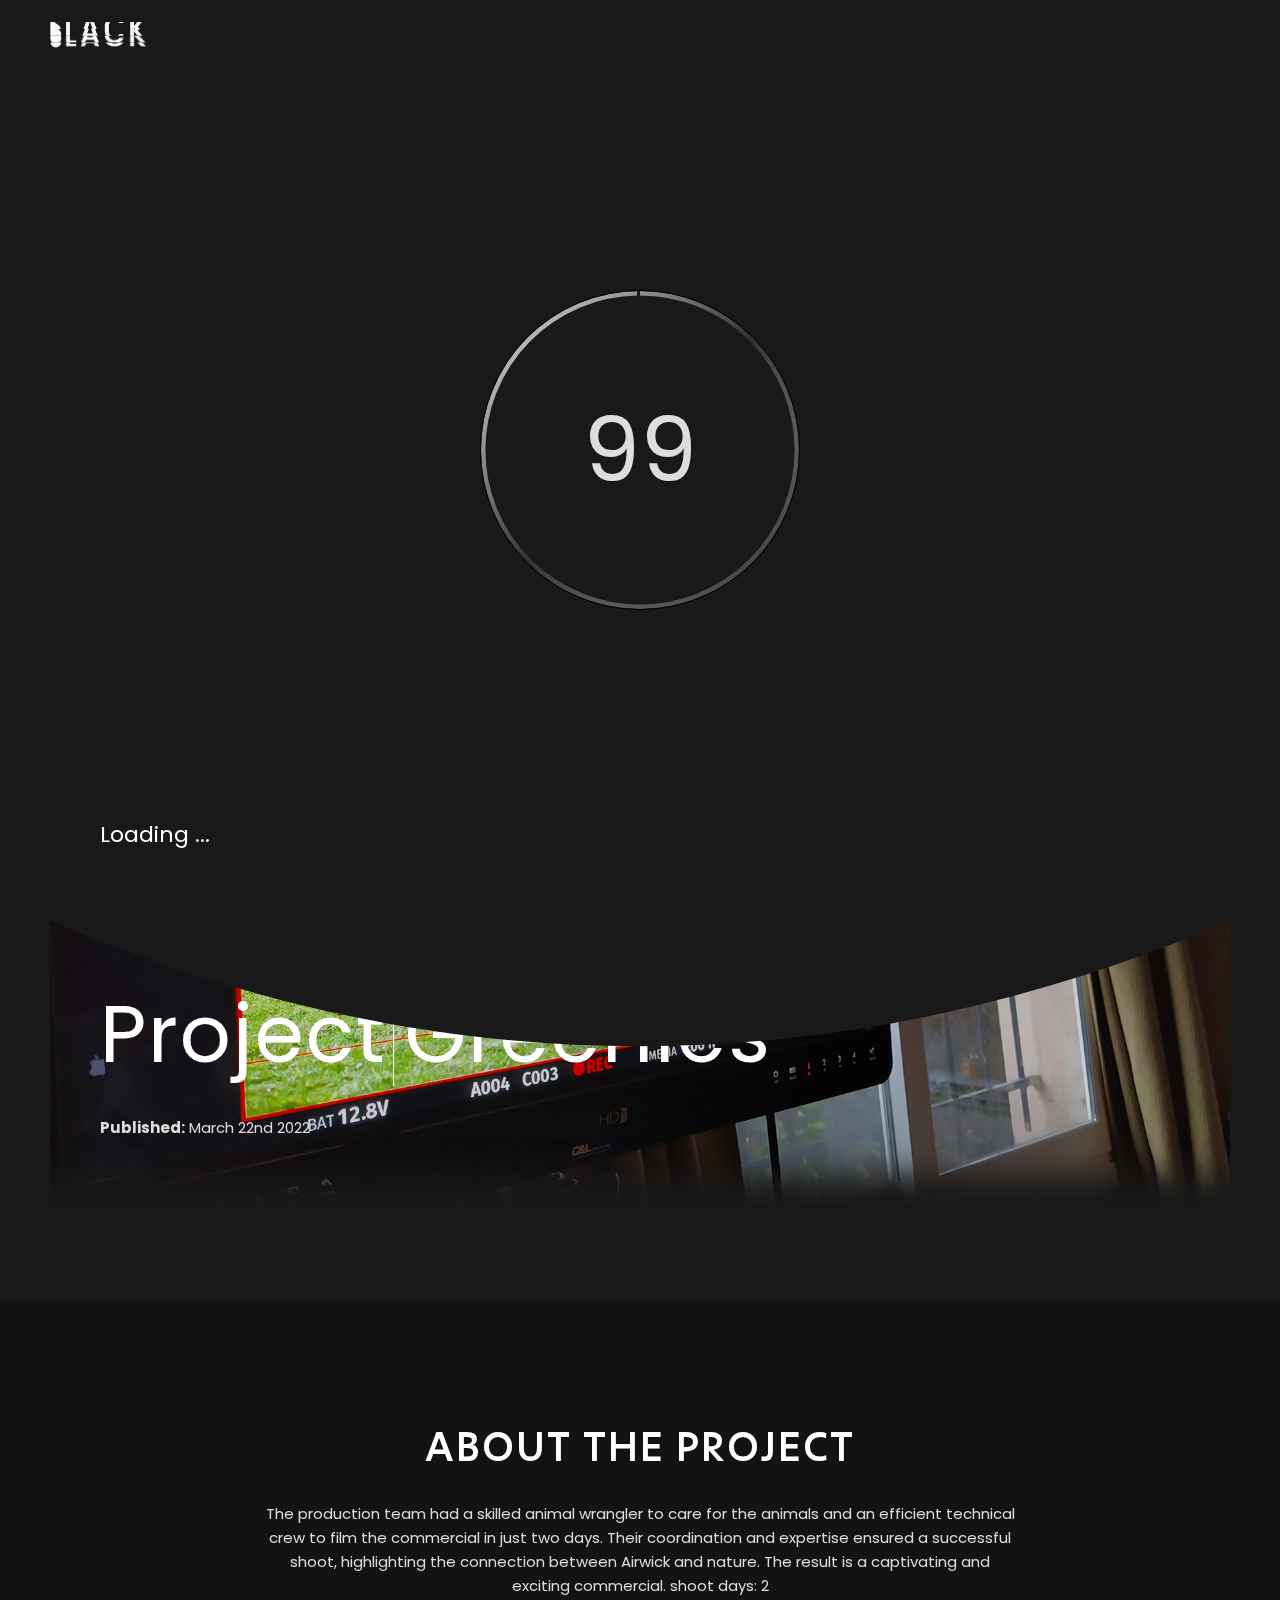
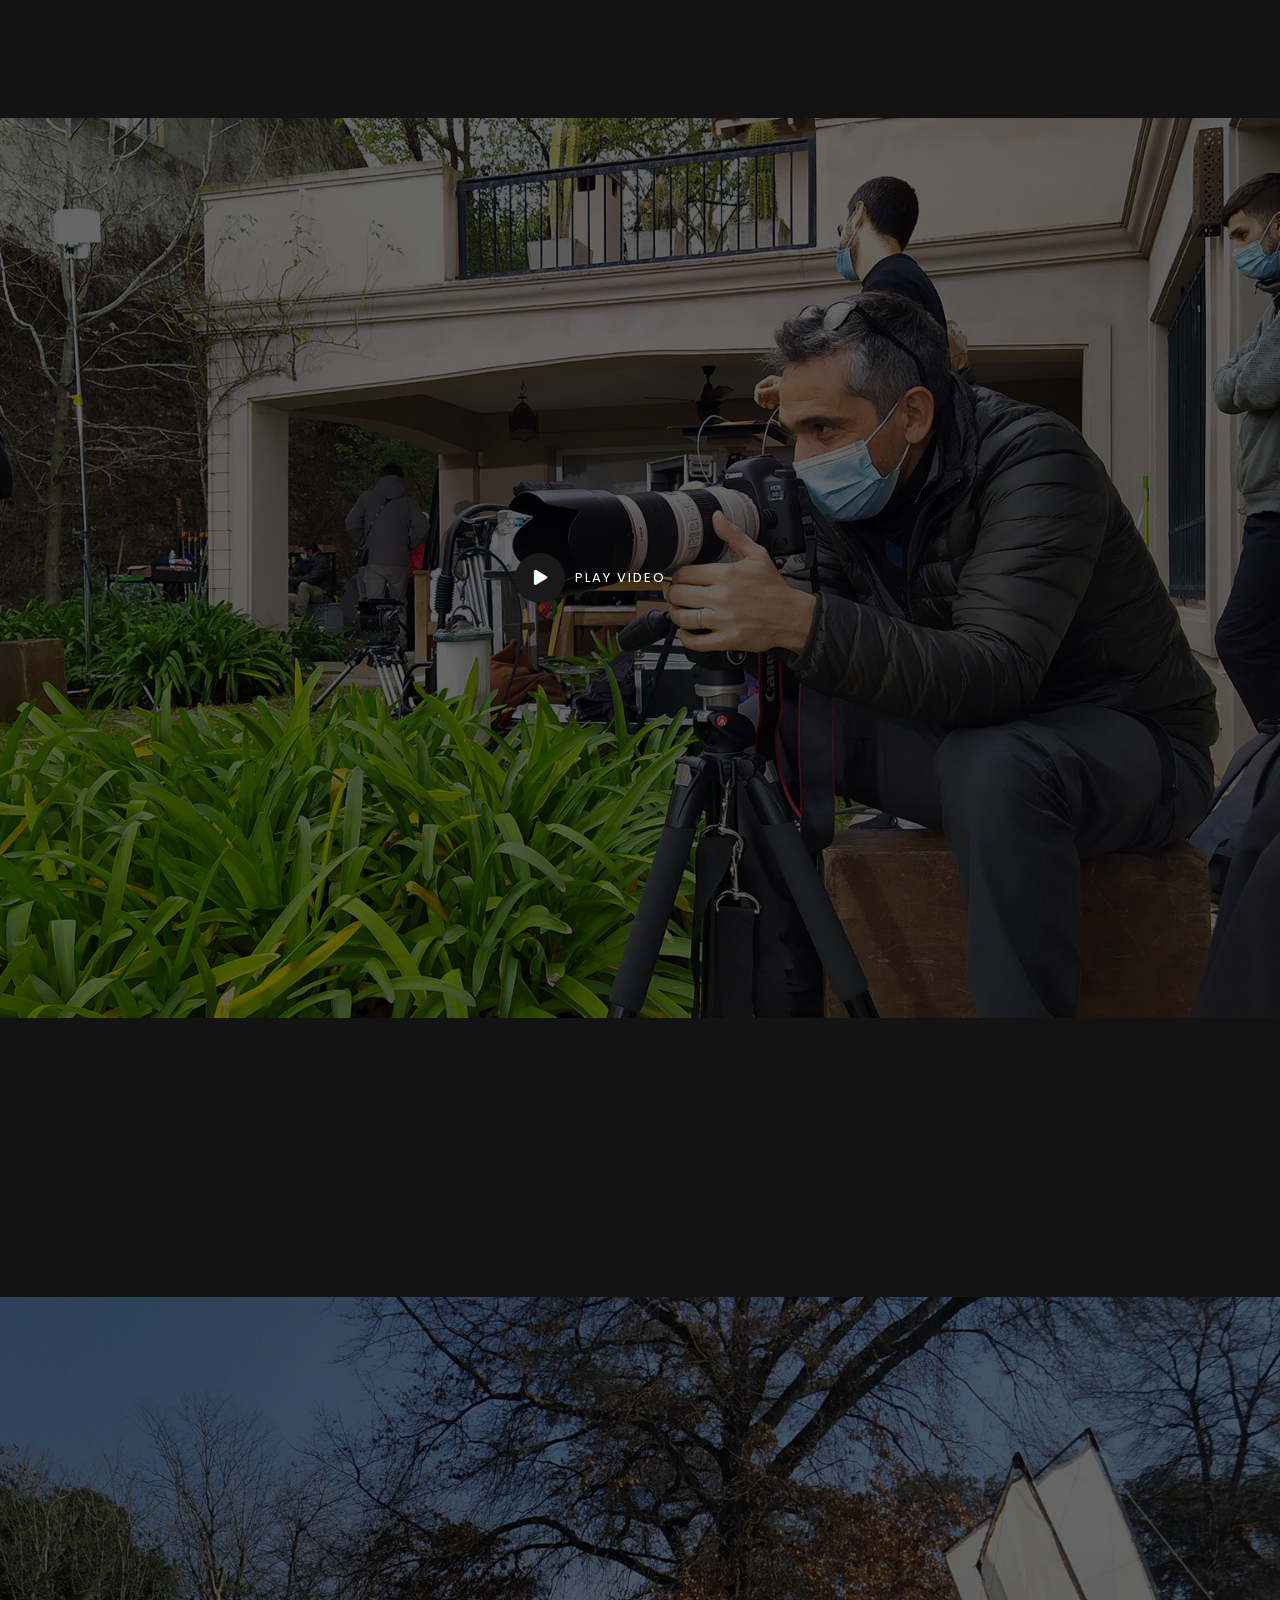
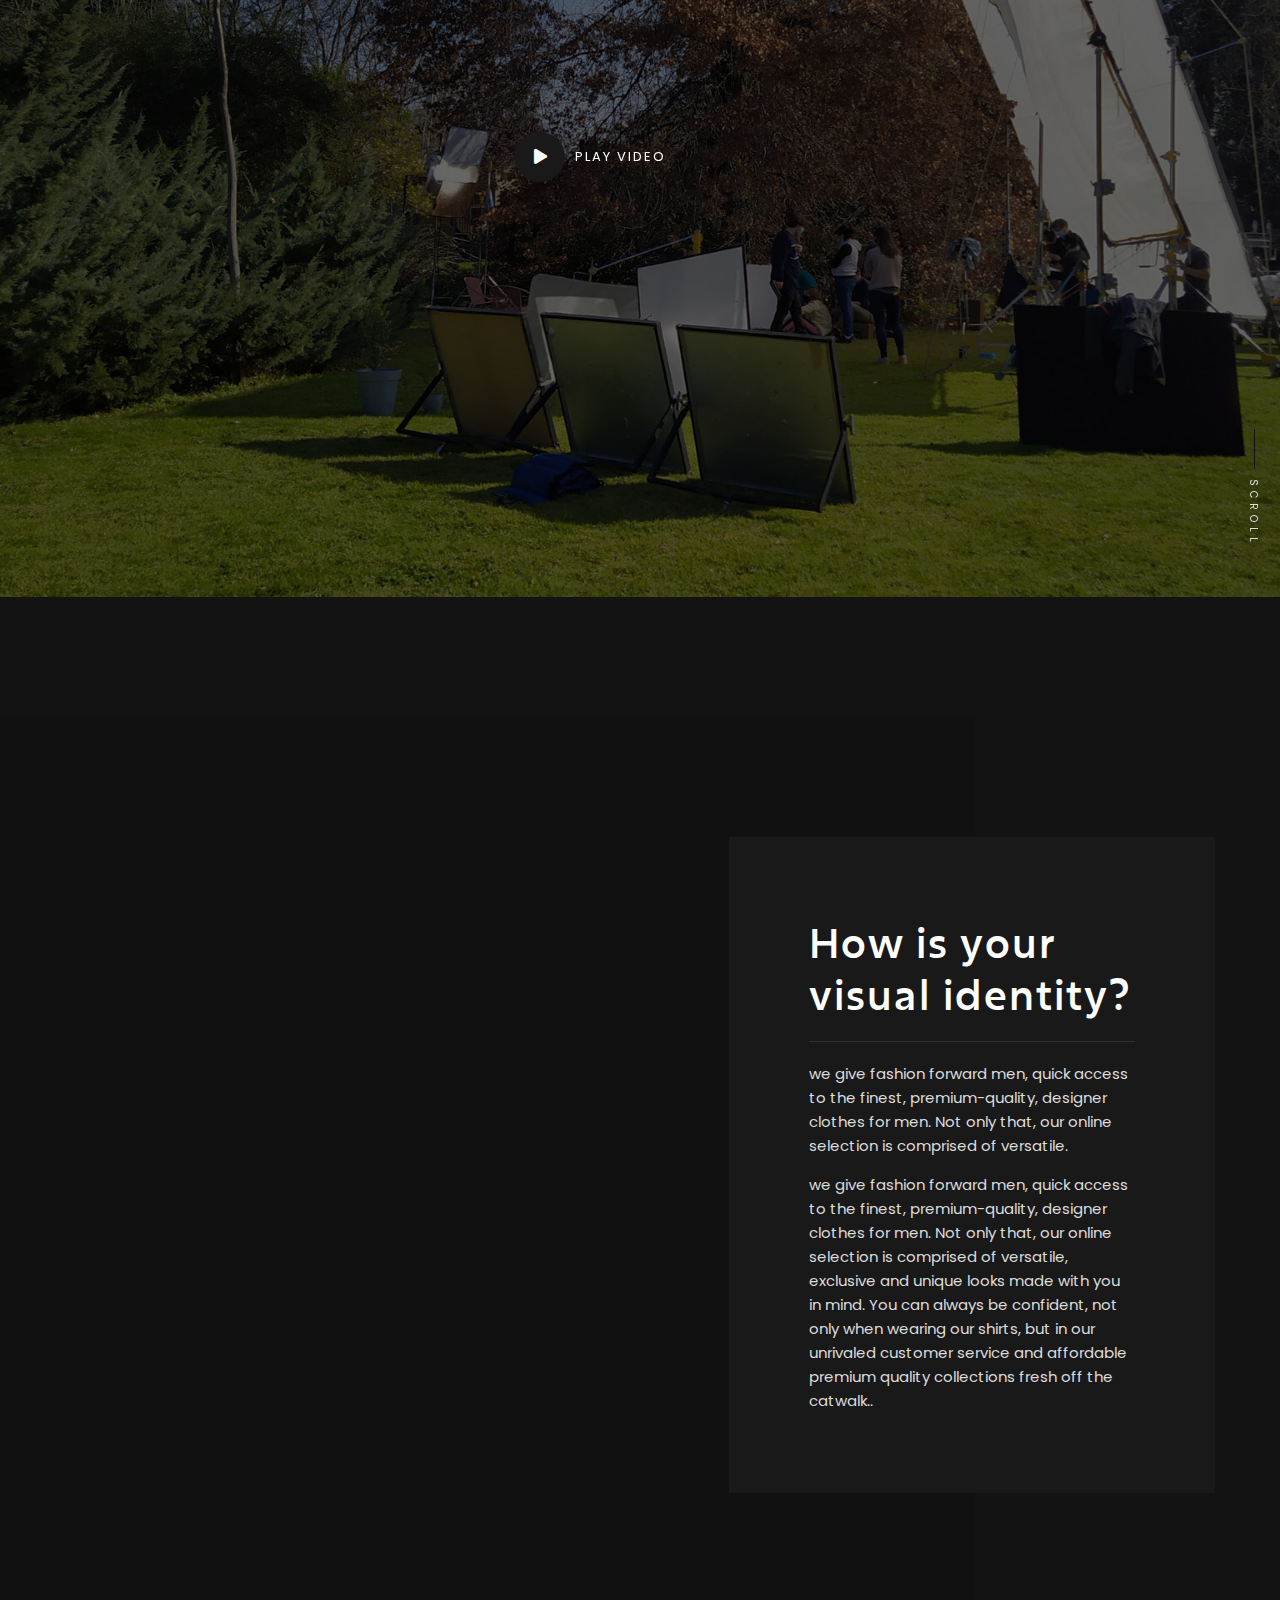
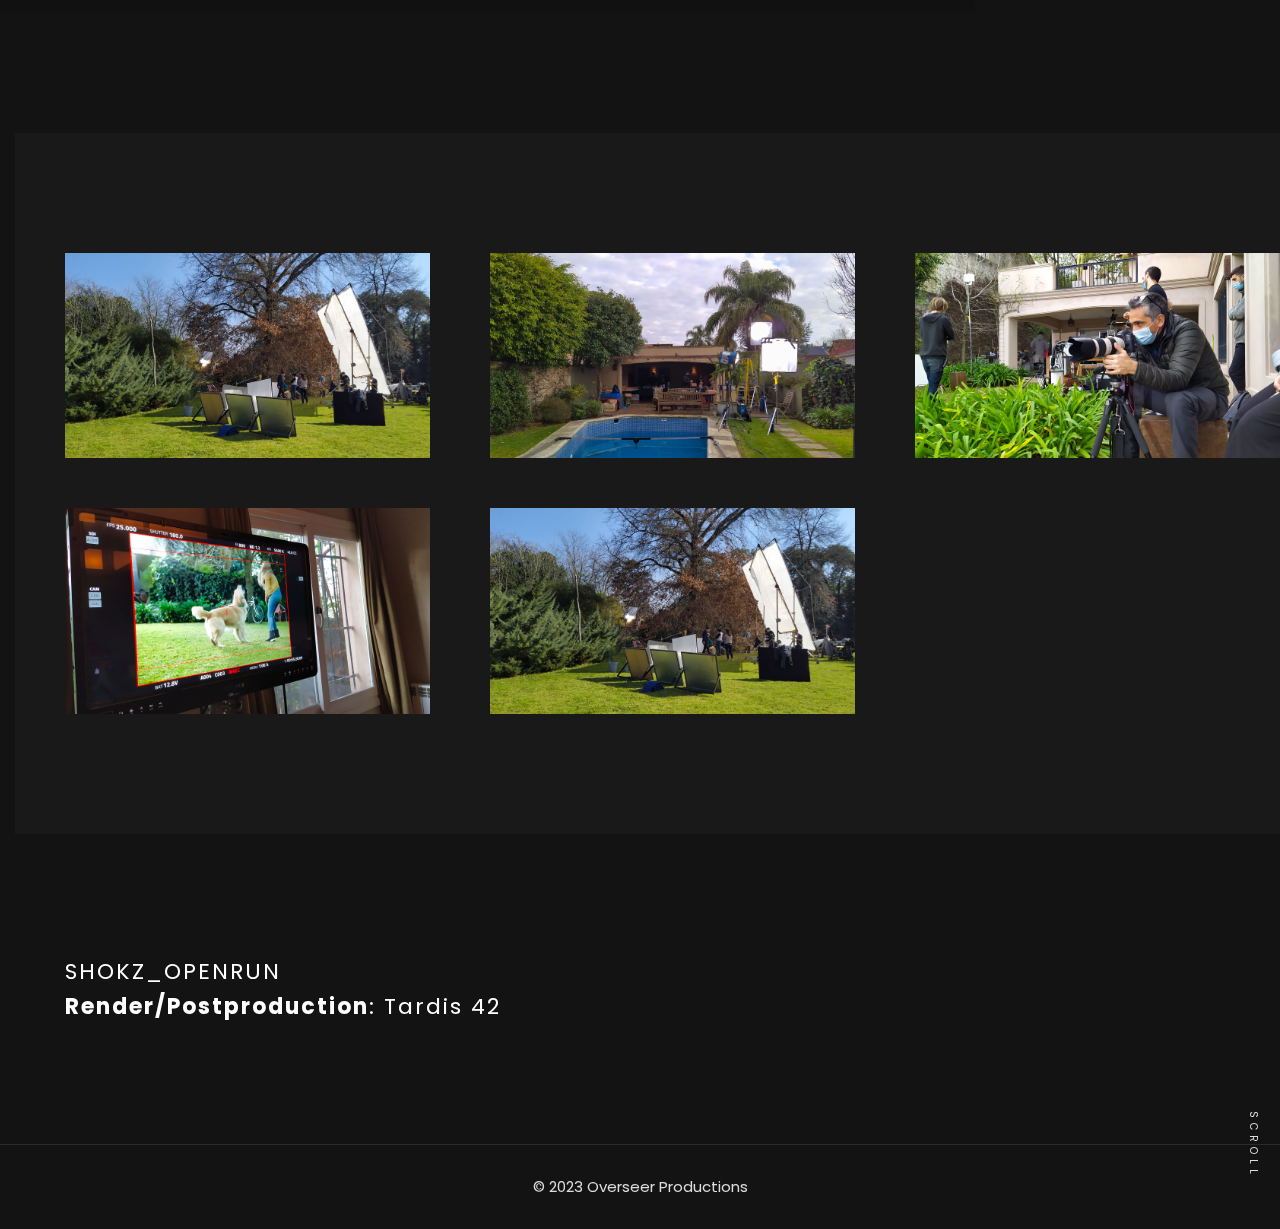
==== commit e3c816cc: "mas cambios" ====
--- a/greenies.html
+++ b/greenies.html
@@ -78,7 +78,7 @@
     <!-- ========== Menu ========== -->
     <header id="site_menu_header" class="site-header  dsn-container d-none dsn-hamburger">
         <div class="main-logo">
-            <a href="index.html" data-dsn-text="Blackdsn" class="custom-logo-link main-brand effect-ajax" rel="home"
+            <a href="resume.html" data-dsn-text="Blackdsn" class="custom-logo-link main-brand effect-ajax" rel="home"
                aria-current="page">
                <img src="https://v2.overseerproduction.com/images/logo-op-white.png" class="custom-logo logo-light" alt="Overseer" style="width: 120px;"/>
                 <img src="assets/img/logo.png" class="custom-logo logo-dark" alt="Blackdsn"/>
@@ -88,8 +88,8 @@
             <div class="menu-cover-title header-container dsn-container">MENU</div>
             <ul id="dsn-primary-list" class="primary-nav h2">
                 <li class="nav-item has-sub-menu">
-                    <a title="Home" href="#0">
-                        <span class="overflow ">Home</span>
+                    <a title="Home" href="metro-portfolio-1.html">
+                        <span class="overflow ">Projects</span>
                     </a>
                     <ul class="nav-item">
                         <li class="dsn-back">
@@ -150,8 +150,8 @@
                     </ul>
                 </li>
                 <li class="nav-item has-sub-menu">
-                    <a title="Home" href="#0">
-                        <span class="overflow ">Portfolio</span>
+                    <a title="Home" href="service.html">
+                        <span class="overflow ">Company</span>
                     </a>
                     <ul class="nav-item">
                         <li class="dsn-back">
@@ -375,7 +375,7 @@
 
                         <li class="nav-item has-sub-menu">
                             <a title="Card" href="#0" data-dsn-text="Portfolio">
-                                <span class="overflow">Card</span>
+                                <span class="overflow">Contact</span>
                             </a>
                             <ul class="nav-item">
                                 <li class="dsn-back">
@@ -519,8 +519,8 @@
                     </ul>
                 </li>
                 <li class="nav-item has-sub-menu">
-                    <a title="Home" href="#0">
-                        <span class="overflow ">Works</span>
+                    <a title="Home" href="contact.html">
+                        <span class="overflow ">Contact</span>
                     </a>
                     <ul class="nav-item">
                         <li class="dsn-back">
@@ -571,7 +571,7 @@
 
                     </ul>
                 </li>
-                <li class="nav-item has-sub-menu">
+                <!-- <li class="nav-item has-sub-menu">
                     <a title="Home" href="#0">
                         <span class="overflow ">Blog</span>
                     </a>
@@ -600,10 +600,10 @@
                             <a title="Single Post" href="single-post.html" data-dsn-text="Single Post">
                                 <span class="overflow">Single Post</span>
                             </a>
-                        </li>
-
-
-                    </ul>
+                        </li> -->
+
+
+                    <!-- </ul>
                 </li>
                 <li class="nav-item ">
                     <a title="Service" href="service.html" >
@@ -619,7 +619,7 @@
                     <a title="Home" href="contact.html">
                         <span class="overflow">Contact</span>
                     </a>
-                </li>
+                </li> -->
             </ul>
             <div class="container-content  d-flex flex-column justify-content-center section-margin">
                 <div class="nav__info">
@@ -1072,29 +1072,11 @@
 
 
         <!-- ========== Next Project  ========== -->
-        <div class="next-project section-padding p-relative footer-animate svg-animate">
-            <svg class="dsn-separator dsn-separator-up  dsn-icon-main-color" width="100%" height="100%"
-                 viewBox="0 0 100 10" preserveAspectRatio="none">
-                <path class="path-anim separator__path" data-dsn-to="M 0 0 C 40 0 55 0 100 0 L 0 0 Z"
-                      vector-effect="non-scaling-stroke" d="M 0 0 C 40 16 75 10 100 0 L 0 0 Z"></path>
-            </svg>
-            <div data-dsn-ajax="img"
-                 class="p-absolute dsn-hero-parallax-img transform-3d bg-container over-hidden"
-                 data-overlay="3">
-                <!-- <img class="cover-bg-img wp-post-image" src="#" alt=""
-                     data-dsn-position="50% 50%"/> -->
-            </div>
-            
-                
-
-                <!-- VIDEO -->
-
-                
-                <div class="dsn-container dsn-z-index-2 p-relative h-100 v-dark-head"></div>
-                <!-- EL DIV DE ARRIBA NO DEBERIA DE ENCERRAR AL HEADER, PERO ASI QUEDA MEJOR -->
-
-                <!-- TERMINA VIDEO -->
-            </div>
+        <div class="footer-bottom mt-60 pt-30 border-top pb-30 text-center">
+            <p class="over-hidden">
+                © 2023 Overseer Productions
+                <!-- <a href="#0" class="link-hover" data-hover-text="DSN Grid" target="_blank">DSN Grid</a> -->
+            </p>
         </div>
         <!-- ========== End Next Project  ========== -->
     </div>
--- a/assets/css/style.css
+++ b/assets/css/style.css
@@ -1445,7 +1445,9 @@
   color: #fff;
   --heading-color: #fff;
   --border-color: #fff;
-}
+  opacity: .8;
+}
+
 @media only screen and (max-width: 991px) {
   .social-side {
     display: none;
